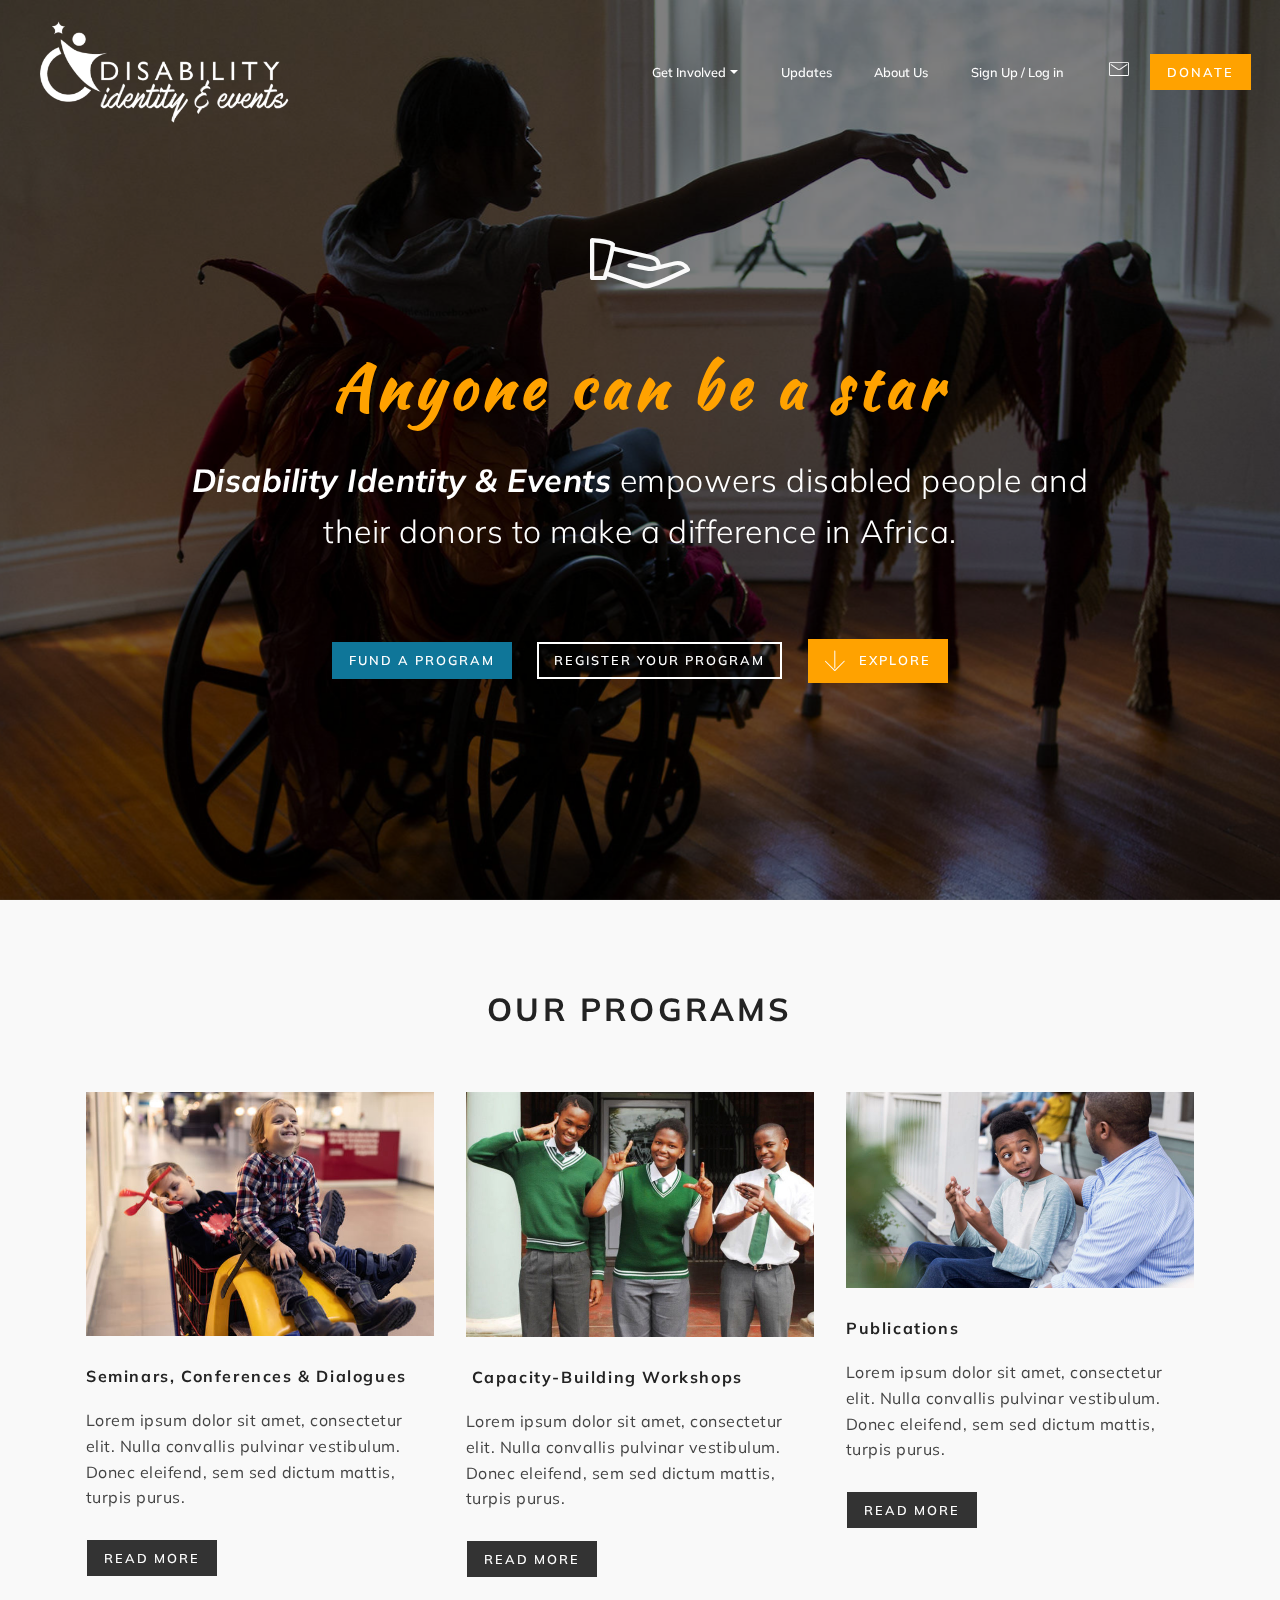
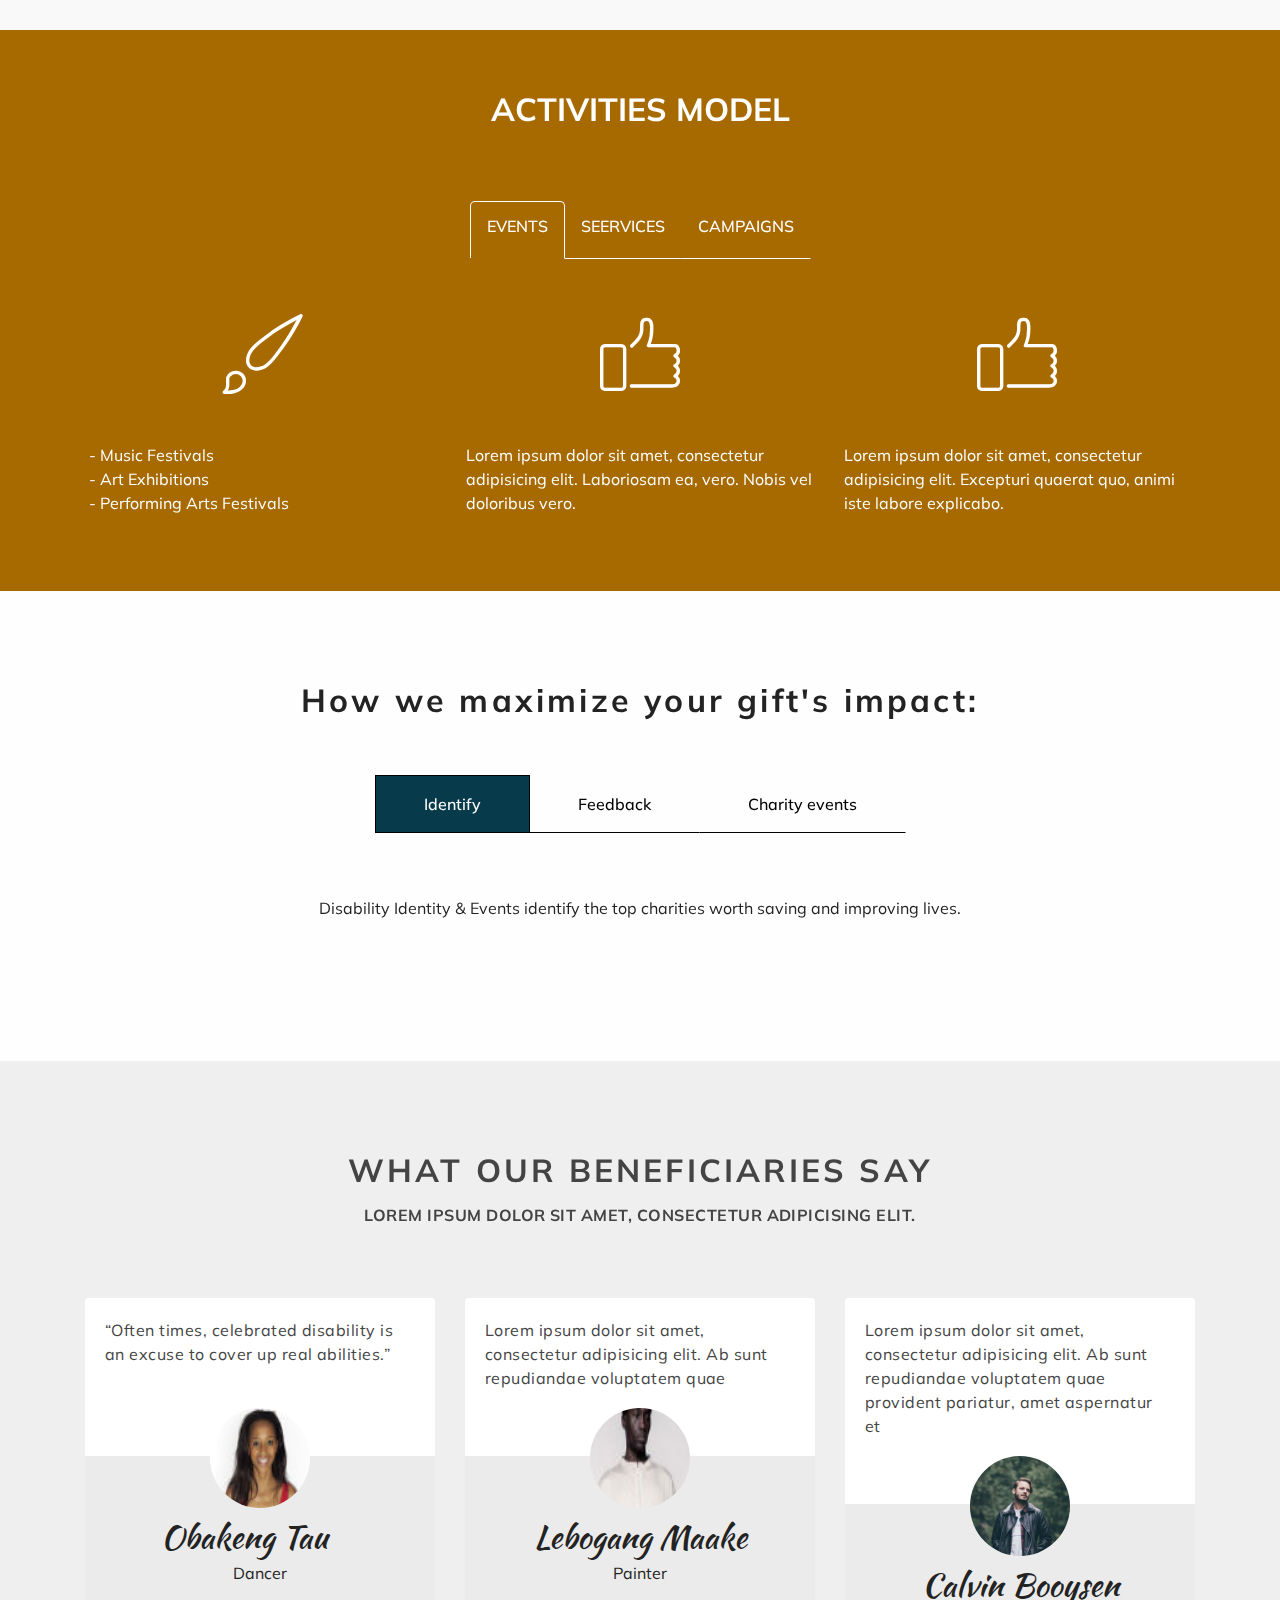
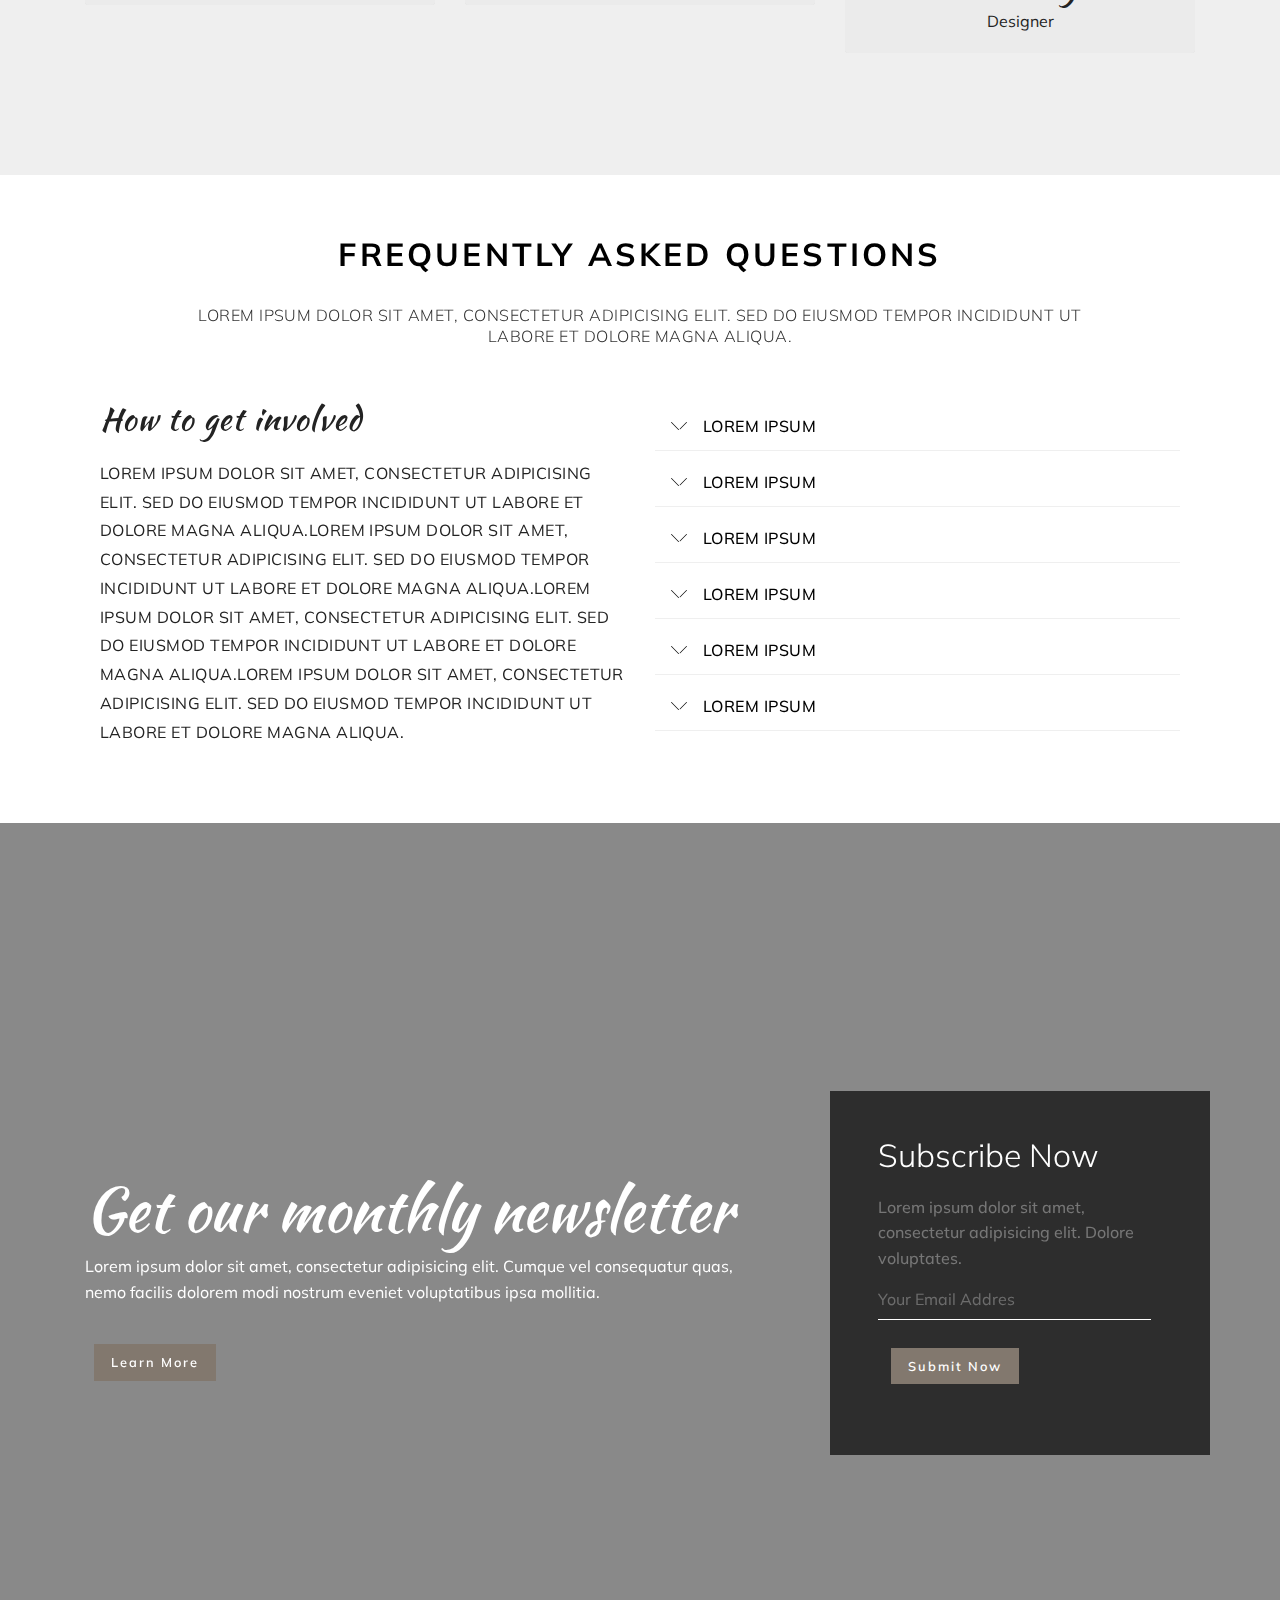
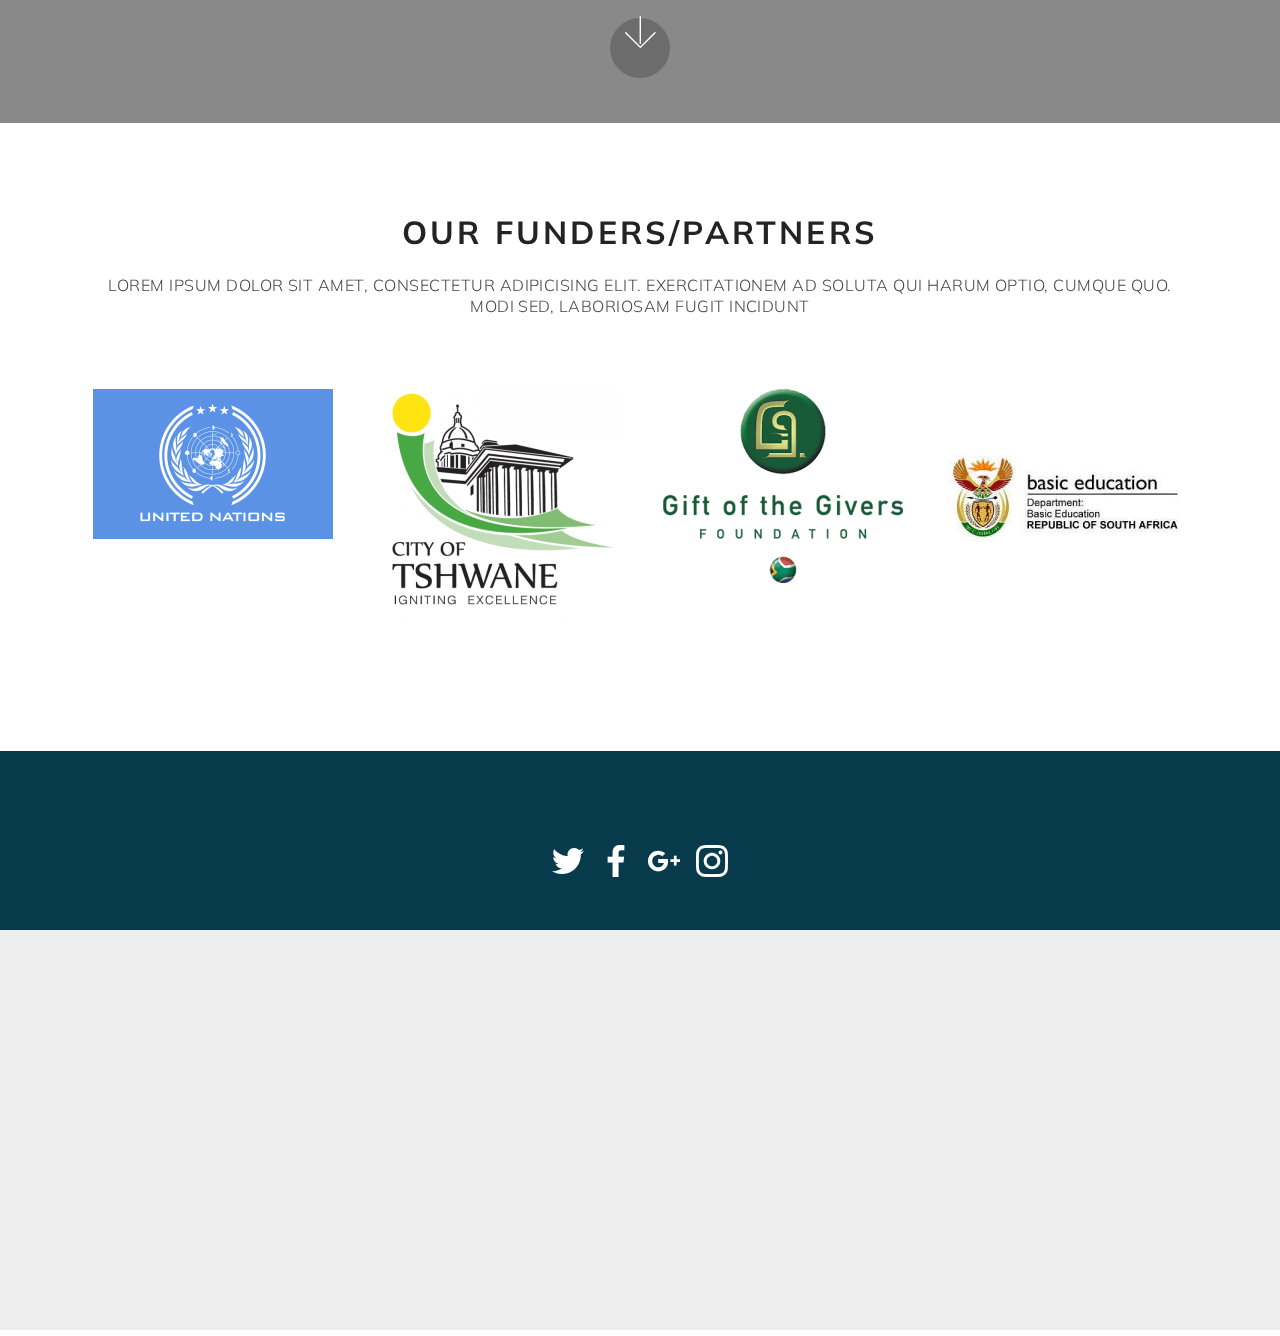
==== index.html @ 84f4222c "Add files via upload" ====
<!DOCTYPE html>
<html >
<head>
  <!-- Site made with Mobirise Website Builder v4.8.1, https://mobirise.com -->
  <meta charset="UTF-8">
  <meta http-equiv="X-UA-Compatible" content="IE=edge">
  <meta name="generator" content="Mobirise v4.8.1, mobirise.com">
  <meta name="viewport" content="width=device-width, initial-scale=1, minimum-scale=1">
  <link rel="shortcut icon" href="assets/images/logo-504x218.png" type="image/x-icon">
  <meta name="description" content="">
  <title>Home</title>
  <link rel="stylesheet" href="assets/web/assets/mobirise-icons/mobirise-icons.css">
  <link rel="stylesheet" href="assets/icon54-v4/style.css">
  <link rel="stylesheet" href="assets/tether/tether.min.css">
  <link rel="stylesheet" href="assets/bootstrap/css/bootstrap.min.css">
  <link rel="stylesheet" href="assets/bootstrap/css/bootstrap-grid.min.css">
  <link rel="stylesheet" href="assets/bootstrap/css/bootstrap-reboot.min.css">
  <link rel="stylesheet" href="assets/dropdown/css/style.css">
  <link rel="stylesheet" href="assets/socicon/css/styles.css">
  <link rel="stylesheet" href="assets/theme/css/style.css">
  <link rel="stylesheet" href="assets/mobirise/css/mbr-additional.css" type="text/css">
  
  
  
</head>
<body>
  <section class="menu cid-soHa7Ltr4c" once="menu" id="menu1-1">

    
    

    <nav class="navbar navbar-dropdown navbar-fixed-top navbar-expand-lg">
        <div class="navbar-brand">
            <span class="navbar-logo">
                <a href="index.html">
                    <img src="assets/images/logo-504x218.png" alt="Mobirise" title="" style="height: 8rem;">
                </a>
            </span>
            
        </div>
        <button class="navbar-toggler" type="button" data-toggle="collapse" data-target="#navbarSupportedContent" aria-controls="navbarNavAltMarkup" aria-expanded="false" aria-label="Toggle navigation">
            <div class="hamburger">
                <span></span>
                <span></span>
                <span></span>
                <span></span>
            </div>
        </button>
      <div class="collapse navbar-collapse" id="navbarSupportedContent">
            <ul class="navbar-nav nav-dropdown" data-app-modern-menu="true"><li class="nav-item dropdown"><a class="nav-link link text-white dropdown-toggle display-4" href="#top" data-toggle="dropdown-submenu" aria-expanded="false">
                        Get Involved</a><div class="dropdown-menu"><a class="text-white dropdown-item display-4" href="#top">Donors<br></a><a class="text-white dropdown-item display-4" href="#top">Programs<br></a><a class="text-white dropdown-item display-4" href="#top" aria-expanded="false">Previous Events<br><br></a></div></li>
                
                <li class="nav-item">
                    <a class="nav-link link text-white display-4" href="page1.html" aria-expanded="false">
                        Updates</a>
                </li><li class="nav-item"><a class="nav-link link text-white display-4" href="#top">
                        About Us</a></li><li class="nav-item"><a class="nav-link link text-white display-4" href="#top">Sign Up / Log in</a></li></ul>
            <div class="icons-menu">
              <a href="#top" target="_blank">
                <span class="p-2 mbr-iconfont mbri-letter"></span>
              </a>
              
              
              
              
              
            </div>
            <div class="navbar-buttons mbr-section-btn"><a class="btn btn-md btn-secondary display-4" href="index.html">
                    DONATE</a></div>
      </div>
    </nav>
</section>

<section class="header4 cid-soHa5tHa4p mbr-fullscreen mbr-parallax-background" id="header4-0">

    

    <div class="mbr-overlay" style="opacity: 0.5; background-color: rgb(0, 0, 0);">
    </div>

    <div class="container align-center">
        <div class="row justify-content-md-center">
            <div class="mbr-white col-md-10">
                <div class="card-img pb-3">
                    <span class="mbr-iconfont icon54-v4-hand" style="color: rgb(250, 250, 250);"></span>
                </div>
                
                <h1 class="mbr-section-title align-center mbr-white my-4 mbr-bold mbr-fonts-style display-1">Anyone can be a star</h1>
                <p class="mbr-text align-center py-2 mbr-fonts-style display-2"><em><strong>Disability Identity &amp; Events</strong></em> empowers disabled people and their donors to make a difference in Africa.<br><br></p>
                <div class="mbr-section-btn"><a class="btn btn-md btn-success display-4" href="#top">FUND A PROGRAM</a> <a class="btn btn-md btn-white-outline display-4" href="#top">REGISTER YOUR PROGRAM</a>  
                     <a class="btn btn-md btn-secondary display-4" href="index.html#features3-2"><span class="mbri-down mbr-iconfont mbr-iconfont-btn"></span>EXPLORE</a></div>
        </div>
    </div>
    
</div></section>

<section class="features3 cid-soHEE43hNc" id="features3-2">

    

    
    <div class="container">
        <h2 class="mbr-section-title pb-3 mbr-bold mbr-fonts-style align-center display-2">
            OUR PROGRAMS</h2>
        <div class="row row-content justify-content-center">
            <div class="card p-3 col-12 col-md-6 col-lg-4">
                <div class="card-wrapper">
                    <div class="card-img">
                        <img src="assets/images/33374-hd-562x394.jpg" title="" alt="">
                    </div>
                    <div class="card-box">
                        <h4 class="card-title mbr-fonts-style mbr-bold display-7">Seminars, Conferences &amp; Dialogues</h4>
                        <p class="mbr-text mbr-fonts-style display-7">
                            Lorem ipsum dolor sit amet, consectetur elit. Nulla convallis pulvinar vestibulum. Donec eleifend, sem sed dictum mattis, turpis purus. 
                        </p>
                          
                    </div>
                    <div class="mbr-section-btn"><a href="index.html#features3-2" class="btn btn-black display-4">READ MORE</a></div>  
                </div>
            </div>
        
            <div class="card p-3 col-12 col-md-6 col-lg-4">
                <div class="card-wrapper">
                    <div class="card-img">
                        <img src="assets/images/063345c6aeca4ae588245c151fc53081-696x490.jpg" title="" alt="">
                    </div>
                    <div class="card-box">
                        <h4 class="card-title mbr-fonts-style mbr-bold display-7">&nbsp;Capacity-Building Workshops</h4>
                        <p class="mbr-text mbr-fonts-style display-7">
                            Lorem ipsum dolor sit amet, consectetur elit. Nulla convallis pulvinar vestibulum. Donec eleifend, sem sed dictum mattis, turpis purus.
                        </p>
                    </div>
                    <div class="mbr-section-btn"><a href="index.html#features3-2" class="btn btn-black display-4">READ MORE</a></div>  
                </div>
            </div>
        
            <div class="card p-3 col-12 col-md-6 col-lg-4">
                <div class="card-wrapper">
                    <div class="card-img">
                        <img src="assets/images/g944351482-696x392.jpg" title="" alt="">
                    </div>
                    <div class="card-box">
                        <h4 class="card-title mbr-fonts-style mbr-bold display-7">
                           Publications
                        </h4>
                        <p class="mbr-text mbr-fonts-style display-7">
                            Lorem ipsum dolor sit amet, consectetur elit. Nulla convallis pulvinar vestibulum. Donec eleifend, sem sed dictum mattis, turpis purus.
                        </p>
                          
                    </div>
                    <div class="mbr-section-btn"><a href="index.html#features3-2" class="btn btn-black display-4">READ MORE</a></div>  
                </div>
            </div>
        
            
            
        
            
        </div>
    </div>
</section>

<section class="tabs2 cid-soYLKJFjje" id="tabs2-9">

    

    

    <div class="container">
        <h2 class="mbr-section-title align-center mbr-fonts-style display-2">ACTIVITIES MODEL</h2>
        <h3 class="mbr-section-subtitle  display-5 align-center mbr-light mbr-fonts-style display-7"></h3>
    </div>
    <div class="media-container-row">    
        <div class="row tabcont">
                <ul class="nav nav-tabs" role="tablist">
                    <li class="nav-item">
                        <a class="nav-link mbr-fonts-style active" role="tab" data-toggle="tab" href="#tab1" aria-expanded="true">
                            <h4 class="mbr-fonts-style tab-header display-7">EVENTS</h4>
                        </a>
                    </li>
                    <li class="nav-item">
                        <a class="nav-link mbr-fonts-style active" role="tab" data-toggle="tab" href="#tab2" aria-expanded="false">
                            <h4 class="mbr-fonts-style tab-header display-7">SEERVICES</h4>
                        </a>
                    </li>
                    <li class="nav-item">
                        <a class="nav-link mbr-fonts-style active" role="tab" data-toggle="tab" href="#tab3" aria-expanded="false">
                            <h4 class="mbr-fonts-style tab-header display-7">CAMPAIGNS</h4>
                        </a>
                    </li>
                    
                    
                    
                </ul>
        </div>
    </div>

    <div class="container">
        <div class="row px-1 justify-content-center">
            <div class="tab-content">
                <div id="tab1" class="tab-pane in active mbr-table" role="tabpanel">
                    <div class="row tab-content-row">
                        <div class="col-xs-12 col-md-6 tab-elem col-lg-4">
                            <div class="card-img ">
                                <span class="mbr-iconfont mbri-change-style"></span>
                            </div>
                            <h4 class="mbr-element-title  align-center mbr-fonts-style pb-2 display-7"></h4>
                            <p class="mbr-section-text  align-center mbr-fonts-style display-7">- Music Festivals<br>- Art Exhibitions<br>- Performing Arts Festivals
                            </p>
                        </div>

                        <div class="col-xs-12 col-md-6 tab-elem col-lg-4">
                            <div class="card-img ">
                                <span class="mbri-like mbr-iconfont"></span>
                            </div>
                            <h4 class="mbr-element-title  align-center mbr-fonts-style pb-2 display-7"></h4>
                            <p class="mbr-section-text  align-center mbr-fonts-style display-7">
                                Lorem ipsum dolor sit amet, consectetur adipisicing elit. Laboriosam ea, vero. Nobis vel doloribus vero.
                            </p>
                        </div>

                        <div class="col-xs-12 col-md-6 tab-elem col-lg-4">
                            <div class="card-img ">
                                <span class="mbri-like mbr-iconfont"></span>
                            </div>
                            <h4 class="mbr-element-title  align-center mbr-fonts-style pb-2 display-7"></h4>
                            <p class="mbr-section-text  align-center mbr-fonts-style display-7">
                                Lorem ipsum dolor sit amet, consectetur adipisicing elit. Excepturi quaerat quo, animi iste labore explicabo.
                            </p>
                        </div>

                        
                    </div>
                </div>

                <div id="tab2" class="tab-pane  mbr-table" role="tabpanel">
                    <div class="row tab-content-row">
                        <div class="col-xs-12 col-md-6 tab-elem col-lg-4">
                            <div class="card-img ">
                                <span class="mbri-change-style mbr-iconfont"></span>
                            </div>
                            <h4 class="mbr-element-title  align-center mbr-fonts-style pb-2 display-7">
                                LOREM IPSUM
                            </h4>
                            <p class="mbr-section-text  align-center mbr-fonts-style display-7">
                                Lorem ipsum dolor sit amet, consectetur adipisicing elit. Cupiditate ut repellendus eius alias pariatur.
                            </p>
                        </div>

                        <div class="col-xs-12 col-md-6 tab-elem col-lg-4">
                            <div class="card-img ">
                                <span class="mbri-change-style mbr-iconfont"></span>
                            </div>
                            <h4 class="mbr-element-title  align-center mbr-fonts-style pb-2 display-7">
                                LOREM IPSUM
                            </h4>
                            <p class="mbr-section-text  align-center mbr-fonts-style display-7">
                                Lorem ipsum dolor sit amet, consectetur adipisicing elit. Adipisci esse odio quidem, eius omnis vel alias.
                            </p>
                        </div>

                        <div class="col-xs-12 col-md-6 tab-elem col-lg-4">
                            <div class="card-img ">
                                <span class="mbri-change-style mbr-iconfont"></span>
                            </div>
                            <h4 class="mbr-element-title  align-center mbr-fonts-style pb-2 display-7">
                                LOREM IPSUM
                            </h4>
                            <p class="mbr-section-text  align-center mbr-fonts-style display-7">
                                Lorem ipsum dolor sit amet, consectetur adipisicing elit. Quam eius perferendis est similique. Sit sapiente.
                            </p>
                        </div>

                        
                    </div>
                </div>

                <div id="tab3" class="tab-pane  mbr-table" role="tabpanel">
                    <div class="row tab-content-row">
                        <div class="col-xs-12 col-md-6 tab-elem col-lg-4">
                            <div class="card-img ">
                                <span class="mbr-iconfont mbri-clock" style="color: rgb(255, 255, 255); fill: rgb(255, 255, 255);"></span>
                            </div>
                            <h4 class="mbr-element-title  align-center mbr-fonts-style pb-2 display-7">
                                LOREM IPSUM
                            </h4>
                            <p class="mbr-section-text  align-center mbr-fonts-style display-7">
                                Lorem ipsum dolor sit amet, consectetur adipisicing elit. Nesciunt ad adipisci amet nam delectus, eveniet nemo.
                            </p>
                        </div>

                        <div class="col-xs-12 col-md-6 tab-elem col-lg-4">
                            <div class="card-img ">
                                <span class="mbr-iconfont mbri-mobile" style="color: rgb(255, 255, 255); fill: rgb(255, 255, 255);"></span>
                            </div>
                            <h4 class="mbr-element-title  align-center mbr-fonts-style pb-2 display-7">
                                LOREM IPSUM
                            </h4>
                            <p class="mbr-section-text  align-center mbr-fonts-style display-7">
                                Lorem ipsum dolor sit amet, consectetur adipisicing elit. Magnam expedita fugiat numquam placeat sint doloribus.
                            </p>
                        </div>

                        <div class="col-xs-12 col-md-6 tab-elem col-lg-4">
                            <div class="card-img ">
                                <span class="mbr-iconfont mbri-home" style="color: rgb(255, 255, 255); fill: rgb(255, 255, 255);"></span>
                            </div>
                            <h4 class="mbr-element-title  align-center mbr-fonts-style pb-2 display-7">
                                LOREM IPSUM
                            </h4>
                            <p class="mbr-section-text  align-center mbr-fonts-style display-7">
                                Lorem ipsum dolor sit amet, consectetur adipisicing elit. Quo mollitia consectetur quae natus cum, earum eligendi.
                            </p>
                        </div>

                        
                    </div>
                </div>

                <div id="tab4" class="tab-pane  mbr-table" role="tabpanel">
                    <div class="row tab-content-row">
                        <div class="col-xs-12 col-md-6 tab-elem col-lg-4">
                            <div class="card-img ">
                                <span class="mbri-file mbr-iconfont"></span>
                            </div>
                            <h4 class="mbr-element-title  align-center mbr-fonts-style pb-2 display-7">
                                LOREM IPSUM
                            </h4>
                            <p class="mbr-section-text  align-center mbr-fonts-style display-7">
                                Lorem ipsum dolor sit amet, consectetur adipisicing elit. Mollitia nesciunt deserunt earum quidem omnis.
                            </p>
                        </div>

                        <div class="col-xs-12 col-md-6 tab-elem col-lg-4">
                            <div class="card-img ">
                                <span class="mbri-file mbr-iconfont"></span>
                            </div>
                            <h4 class="mbr-element-title  align-center mbr-fonts-style pb-2 display-7">
                                LOREM IPSUM
                            </h4>
                            <p class="mbr-section-text  align-center mbr-fonts-style display-7">
                                Lorem ipsum dolor sit amet, consectetur adipisicing elit. Officia commodi architecto alias perferendis porro.
                            </p>
                        </div>

                        <div class="col-xs-12 col-md-6 tab-elem col-lg-4">
                            <div class="card-img ">
                                <span class="mbri-file mbr-iconfont"></span>
                            </div>
                            <h4 class="mbr-element-title  align-center mbr-fonts-style pb-2 display-7">
                                LOREM IPSUM
                            </h4>
                            <p class="mbr-section-text  align-center mbr-fonts-style display-7">
                                Lorem ipsum dolor sit amet, consectetur adipisicing elit. Reprehenderit tempora a, possimus magnam, numquam.
                            </p>
                        </div>

                        
                    </div>
                </div>

                <div id="tab5" class="tab-pane  mbr-table" role="tabpanel">
                    <div class="row tab-content-row">
                        <div class="col-xs-12 col-md-6 tab-elem col-lg-4">
                            <div class="card-img ">
                                <span class="mbri-cash mbr-iconfont"></span>
                            </div>
                            <h4 class="mbr-element-title  align-center mbr-fonts-style pb-2 display-7">
                                LOREM IPSUM
                            </h4>
                            <p class="mbr-section-text  align-center mbr-fonts-style display-7">
                                Lorem ipsum dolor sit amet, consectetur adipisicing elit. Laboriosam earum perferendis quidem asperiores neque.
                            </p>
                        </div>

                        <div class="col-xs-12 col-md-6 tab-elem col-lg-4">
                            <div class="card-img ">
                                <span class="mbri-cash mbr-iconfont"></span>
                            </div>
                            <h4 class="mbr-element-title  align-center mbr-fonts-style pb-2 display-7">
                                LOREM IPSUM
                            </h4>
                            <p class="mbr-section-text  align-center mbr-fonts-style display-7">
                                Lorem ipsum dolor sit amet, consectetur adipisicing elit. Laborum, cum. Quo culpa reprehenderit distinctio, ipsum.
                            </p>
                        </div>

                        <div class="col-xs-12 col-md-6 tab-elem col-lg-4">
                            <div class="card-img ">
                                <span class="mbri-cash mbr-iconfont"></span>
                            </div>
                            <h4 class="mbr-element-title  align-center mbr-fonts-style pb-2 display-7">
                                LOREM IPSUM
                            </h4>
                            <p class="mbr-section-text  align-center mbr-fonts-style display-7">
                                Lorem ipsum dolor sit amet, consectetur adipisicing elit. Sunt quam vero eligendi, vitae, blanditiis, aliquam.
                            </p>
                        </div>

                        
                    </div>
                </div>

                <div id="tab6" class="tab-pane  mbr-table" role="tabpanel">
                    <div class="row tab-content-row">
                        <div class="col-xs-12 col-md-6 tab-elem col-lg-4">
                            <div class="card-img ">
                                <span class="mbri-lock mbr-iconfont"></span>
                            </div>
                            <h4 class="mbr-element-title  align-center mbr-fonts-style pb-2 display-7">
                                LOREM IPSUM
                            </h4>
                            <p class="mbr-section-text  align-center mbr-fonts-style display-7">
                                Lorem ipsum dolor sit amet, consectetur adipisicing elit. Dolore ea, eos, atque labore odit reiciendis sunt.
                            </p>
                        </div>

                        <div class="col-xs-12 col-md-6 tab-elem col-lg-4">
                            <div class="card-img ">
                                <span class="mbri-lock mbr-iconfont"></span>
                            </div>
                            <h4 class="mbr-element-title  align-center mbr-fonts-style pb-2 display-7">
                                LOREM IPSUM
                            </h4>
                            <p class="mbr-section-text  align-center mbr-fonts-style display-7">
                                Lorem ipsum dolor sit amet, consectetur adipisicing elit. Voluptatem nobis sequi ratione quibusdam, laudantium.
                            </p>
                        </div>

                        <div class="col-xs-12 col-md-6 tab-elem col-lg-4">
                            <div class="card-img ">
                                <span class="mbri-lock mbr-iconfont"></span>
                            </div>
                            <h4 class="mbr-element-title  align-center mbr-fonts-style pb-2 display-7">
                                LOREM IPSUM
                            </h4>
                            <p class="mbr-section-text  align-center mbr-fonts-style display-7">
                                Lorem ipsum dolor sit amet, consectetur adipisicing elit. Harum eaque non, illo quas natus mollitia. Sint sunt.
                            </p>
                        </div>

                        
                    </div>
                </div>
            </div>
        </div>
    </div>
</section>

<section class="tabs2 cid-soYMk3vPFJ mbr-parallax-background" id="tabs1-a">

    

    <div class="mbr-overlay" style="opacity: 0.9; background-color: rgb(255, 255, 255);">
    </div>
    <div class="container">
        <h2 class="mbr-section-title align-center pb-5 mbr-fonts-style display-2">How we maximize your gift's impact:</h2>
        <div class="media-container-row">
            <div class="col-12 col-md-10">
                <ul class="nav nav-tabs" role="tablist">
                    <li class="nav-item"><a class="nav-link mbr-fonts-style show active display-7" role="tab" data-toggle="tab" href="#tabs1-a_tab0" aria-selected="true">
                            Identify</a></li>
                    <li class="nav-item"><a class="nav-link mbr-fonts-style show active display-7" role="tab" data-toggle="tab" href="#tabs1-a_tab1" aria-selected="true">
                            Feedback</a></li>
                    <li class="nav-item"><a class="nav-link mbr-fonts-style show active display-7" role="tab" data-toggle="tab" href="#tabs1-a_tab2" aria-selected="true">
                            Charity events</a></li>
                    
                    
                    
                </ul>
                <div class="tab-content">
                    <div id="tab1" class="tab-pane in active" role="tabpanel">
                        <div class="row">
                            <div class="col-md-12">
                                <p class="mbr-text py-5 mbr-fonts-style display-7">
                                    Disability Identity &amp; Events identify the top charities worth saving and improving lives.
                                </p>
                            </div>
                        </div>
                    </div>
                    <div id="tab2" class="tab-pane" role="tabpanel">
                        <div class="row">
                            <div class="col-md-12">
                                <p class="mbr-text py-5 mbr-fonts-style display-7">
                                    Lorem ipsum dolor sit amet, consectetur adipisicing elit. Aliquid error distinctio maiores aliquam nesciunt quae libero porro sequi fugit a, veritatis, illo ut. Vel harum, praesentium consequuntur eum voluptatem ullam.
                                </p>
                            </div>
                        </div>
                    </div>
                    <div id="tab3" class="tab-pane" role="tabpanel">
                        <div class="row">
                            <div class="col-md-12">
                                <p class="mbr-text py-5 mbr-fonts-style display-7">
                                    Lorem ipsum dolor sit amet, consectetur adipisicing elit. Soluta consequatur animi fugit iste distinctio eaque officia ducimus sit accusantium aliquid itaque delectus, numquam dolorum corrupti, laborum ratione est, harum repellendus.
                                </p>
                            </div>
                        </div>
                    </div>
                    <div id="tab4" class="tab-pane" role="tabpanel">
                        <div class="row">
                            <div class="col-md-12">
                                <p class="mbr-text py-5 mbr-fonts-style display-7">
                                    Lorem ipsum dolor sit amet, consectetur adipisicing elit. Non atque temporibus accusantium tempora quas unde, voluptates adipisci provident? Accusantium eligendi similique distinctio est vel magnam tempora, maiores ipsum odio ducimus.
                                </p>
                            </div>
                        </div>
                    </div>
                    <div id="tab5" class="tab-pane" role="tabpanel">
                        <div class="row">
                            <div class="col-md-12">
                                <p class="mbr-text py-5 mbr-fonts-style display-7">
                                    Lorem ipsum dolor sit amet, consectetur adipisicing elit. Cum, id qui excepturi quidem cumque ipsum mollitia. Repellendus ab, aliquid molestias minus dolores reiciendis porro voluptatibus dolore, qui quod repellat ea?
                                </p>
                            </div>
                        </div>
                    </div>
                    <div id="tab6" class="tab-pane" role="tabpanel">
                        <div class="row">
                            <div class="col-md-12">
                                <p class="mbr-text py-5 mbr-fonts-style display-7">
                                    Lorem ipsum dolor sit amet, consectetur adipisicing elit. Earum id provident ea quae explicabo aperiam praesentium distinctio veritatis natus maiores dicta numquam error nemo, corrupti dolore molestias quia esse adipisci!
                                </p>
                            </div>
                        </div>
                    </div>
                </div>
            </div>
        </div>
    </div>
</section>

<section class="testimonials2 cid-soYIsjoUWD mbr-parallax-background" id="testimonials2-6">

    

    <div class="mbr-overlay" style="opacity: 0.8; background-color: rgb(239, 239, 239);">
    </div>
    
    <div class="container justify-content-center">
        <div class="row justify-content-center">
            <div class="col-sm-10  align-center">
                <h3 class="mbr-section-title mbr-fonts-style mb-3 align-center mbr-bold display-2">WHAT OUR BENEFICIARIES SAY</h3>
                <h4 class="mbr-section-subtitle mbr-fonts-style mb-4 align-center mbr-bold display-7">LOREM IPSUM DOLOR SIT AMET, CONSECTETUR ADIPICISING ELIT.</h4>
            </div>
        </div>
        <div class="row justify-content-center pt-5">
             <div class="col-xs-12 col-lg-4">
                <div class="mbr-testimonial card mbr-testimonial-lg">
                     <div class="card-block mbr-fonts-style display-7"><p>“Often times, celebrated disability is an excuse to cover up real abilities.”<br><br> </p>
                         <div class="space"> </div>
                    </div>
                    <div class="mbr-author card-footer">
                        <div class="mbr-author-img">
                            <img src="assets/images/img-7896-200x300.jpg" alt="" title="">
                        </div>
                        <div class="space"></div>
                        <div class="mbr-author-name mbr-fonts-style display-5">
                             <p></p><p>Obakeng Tau&nbsp;&nbsp;&nbsp;&nbsp;</p><p></p>
                        </div>
                        <small class="mbr-author-desc mbr-fonts-style display-7">
                               <p>Dancer</p>
                        </small>
                    </div>
                </div>
            </div>

            <div class="col-xs-12 col-lg-4">
                <div class="mbr-testimonial card mbr-testimonial-lg">
                     <div class="card-block mbr-fonts-style display-7"><p>Lorem ipsum dolor sit amet, consectetur adipisicing elit. Ab sunt repudiandae voluptatem quae</p>
                         <div class="space"> </div>
                    </div>
                    <div class="mbr-author card-footer">
                        <div class="mbr-author-img">
                            <img src="assets/images/download-20180502-125208-200x280.jpg" alt="" title="">
                        </div>
                        <div class="space"></div>
                        <div class="mbr-author-name mbr-fonts-style display-5">
                             <p>Lebogang Maake</p>
                        </div>
                        <small class="mbr-author-desc mbr-fonts-style display-7">
                               <p>Painter</p>
                        </small>
                    </div>
                </div>
            </div>

            <div class="col-xs-12 col-lg-4">
                <div class="mbr-testimonial card mbr-testimonial-lg">
                     <div class="card-block mbr-fonts-style display-7"><p>Lorem ipsum dolor sit amet, consectetur adipisicing elit. Ab sunt repudiandae voluptatem quae provident pariatur, amet aspernatur et&nbsp;</p>
                         <div class="space"> </div>
                    </div>
                    <div class="mbr-author card-footer">
                        <div class="mbr-author-img">
                            <img src="assets/images/face3.jpg">
                        </div>
                        <div class="space"></div>
                        <div class="mbr-author-name mbr-fonts-style display-5">
                             <p>Calvin Booysen</p>
                        </div>
                        <small class="mbr-author-desc mbr-fonts-style display-7">
                               <p>Designer</p>
                        </small>
                    </div>
                </div>
            </div>

            

            

                
        </div>
    </div>
</section>

<section class="accordion2 cid-soYKyRTFtv" id="accordion2-8">

    


    
    <div class="container">
        <div class="row justify-content-center">
            <div class="col-md-10">
                <h2 class="mbr-section-title align-center pb-3 mbr-fonts-style mbr-bold display-2">
                    FREQUENTLY ASKED QUESTIONS
                </h2>
                <h3 class="mbr-section-subtitle pt-2 align-center mbr-light mbr-fonts-style display-7">
                    LOREM IPSUM DOLOR SIT AMET, CONSECTETUR ADIPICISING ELIT. SED DO EIUSMOD
                    TEMPOR INCIDIDUNT UT LABORE ET DOLORE MAGNA ALIQUA.
                </h3>
            </div>
        </div>
        <div class="media-container-row pt-5">
            <div class="col-md-6 content-block">
            <div class="accordion-content">
                <div id="bootstrap-accordion_14" class="panel-group accordionStyles accordion " role="tablist" aria-multiselectable="true">
                        <div class="card">
                            <div class="card-header" role="tab" id="headingOne">
                                <a role="button" class="collapsed panel-title text-black" data-toggle="collapse" data-core="" href="#collapse1_14" aria-expanded="false" aria-controls="collapse1">
                                    <span class="sign mbr-iconfont mbri-arrow-down inactive"></span>
                                    <h4 class="mbr-fonts-style header-text display-7">
                                        LOREM IPSUM
                                    </h4>
                                </a>
                            </div>
                            <div id="collapse1_14" class="panel-collapse noScroll collapse" role="tabpanel" aria-labelledby="headingOne" data-parent="#bootstrap-accordion_14">
                                <div class="panel-body p-4">
                                    <p class="mbr-fonts-style panel-text display-7">
                                       Lorem ipsum dolor sit amet, consectetur adipisicing elit. Voluptatibus, voluptas explicabo molestiae tempore natus velit sed aliquam ut! Culpa asperiores, error ullam qui! Commodi nobis distinctio aperiam totam perferendis quas.</p>
                                </div>
                            </div>
                        </div>
                
                        <div class="card">
                            <div class="card-header" role="tab" id="headingTwo">
                                <a role="button" class="collapsed panel-title text-black" data-toggle="collapse" data-core="" href="#collapse2_14" aria-expanded="false" aria-controls="collapse2">
                                    <span class="sign mbr-iconfont mbri-arrow-down inactive"></span>
                                    <h4 class="mbr-fonts-style header-text display-7">
                                        LOREM IPSUM
                                    </h4>
                                </a>
                                
                            </div>
                            <div id="collapse2_14" class="panel-collapse noScroll collapse" role="tabpanel" aria-labelledby="headingTwo" data-parent="#bootstrap-accordion_14">
                                <div class="panel-body p-4">
                                    <p class="mbr-fonts-style panel-text display-7">
                                       Lorem ipsum dolor sit amet, consectetur adipisicing elit. Id ullam sint repellat! Aliquid, odio magni ab rem eos odit, deleniti laboriosam voluptas inventore, iste suscipit sed ipsa! Ut aliquam, alias.</p>
                                </div>
                            </div>
                        </div>
                
                        <div class="card">
                            <div class="card-header" role="tab" id="headingThree">
                                <a role="button" class="collapsed panel-title text-black" data-toggle="collapse" data-core="" href="#collapse3_14" aria-expanded="false" aria-controls="collapse3">
                                    <span class="sign mbr-iconfont mbri-arrow-down inactive"></span>
                                    <h4 class="mbr-fonts-style header-text display-7">
                                        LOREM IPSUM
                                    </h4>
                                </a>
                            </div>
                            <div id="collapse3_14" class="panel-collapse noScroll collapse" role="tabpanel" aria-labelledby="headingThree" data-parent="#bootstrap-accordion_14">
                                <div class="panel-body p-4">
                                    <p class="mbr-fonts-style panel-text display-7">
                                       Lorem ipsum dolor sit amet, consectetur adipisicing elit. Illum sed exercitationem reiciendis suscipit sunt enim, tempore ex debitis fuga dolorum aliquid ea libero atque optio. Molestiae ullam at, quasi alias.</p>
                                </div>
                            </div>
                        </div>
                
                        <div class="card">
                            <div class="card-header" role="tab" id="headingFour">
                                <a role="button" class="collapsed panel-title text-black" data-toggle="collapse" data-core="" href="#collapse4_14" aria-expanded="false" aria-controls="collapse4">
                                    <span class="sign mbr-iconfont mbri-arrow-down inactive"></span>
                                    <h4 class="mbr-fonts-style header-text display-7">
                                        LOREM IPSUM
                                    </h4>
                                </a>
                            </div>
                            <div id="collapse4_14" class="panel-collapse noScroll collapse" role="tabpanel" aria-labelledby="headingFour" data-parent="#bootstrap-accordion_14">
                                <div class="panel-body p-4">
                                    <p class="mbr-fonts-style panel-text display-7">
                                       Lorem ipsum dolor sit amet, consectetur adipisicing elit. Voluptate veniam accusamus eaque recusandae modi velit a praesentium ipsa animi facilis repellendus magnam aliquam, numquam debitis fuga laboriosam, quos aut adipisci.</p>
                                </div>
                            </div>
                        </div>
                
                        <div class="card">
                            <div class="card-header" role="tab" id="headingFive">
                                <a role="button" class="collapsed panel-title text-black" data-toggle="collapse" data-core="" href="#collapse5_14" aria-expanded="false" aria-controls="collapse5">
                                    <span class="sign mbr-iconfont mbri-arrow-down inactive"></span>
                                    <h4 class="mbr-fonts-style header-text display-7">
                                        LOREM IPSUM
                                    </h4>
                                </a>
                            </div>
                            <div id="collapse5_14" class="panel-collapse noScroll collapse" role="tabpanel" aria-labelledby="headingFive" data-parent="#bootstrap-accordion_14">
                                <div class="panel-body p-4">
                                    <p class="mbr-fonts-style panel-text display-7">
                                       Lorem ipsum dolor sit amet, consectetur adipisicing elit. Cupiditate, dolorem, non. Sunt aliquam a odio, sapiente corporis necessitatibus quia assumenda expedita tempora error non deserunt beatae ex, eaque voluptatem quas.</p>
                                </div>
                            </div>
                        </div>
                
                        <div class="card">
                            <div class="card-header" role="tab" id="headingSix">
                                <a role="button" class="collapsed panel-title text-black" data-toggle="collapse" data-core="" href="#collapse6_14" aria-expanded="false" aria-controls="collapse6">
                                    <span class="sign mbr-iconfont mbri-arrow-down inactive"></span>
                                    <h4 class="mbr-fonts-style header-text display-7">
                                        LOREM IPSUM
                                    </h4>
                                </a>
                            </div>
                            <div id="collapse6_14" class="panel-collapse noScroll collapse" role="tabpanel" aria-labelledby="headingSix" data-parent="#bootstrap-accordion_14">
                                <div class="panel-body p-4">
                                    <p class="mbr-fonts-style panel-text display-7">
                                       Lorem ipsum dolor sit amet, consectetur adipisicing elit. Iusto voluptates dolorem, odit enim! Aspernatur quos ipsa, sit! Repudiandae, laboriosam enim aliquam, similique suscipit quas dicta voluptate repellendus distinctio laborum at!</p>
                                </div>
                            </div>
                        </div>
                </div>
            </div>
            </div>
            <div class="col-md-6 content-block">
                <h5 class="text-section-title pb-3 align-left mbr-fonts-style display-5">
                    How to get involved</h5>
                <p class="text-section-text align-left mbr-fonts-style display-7">
                    LOREM IPSUM DOLOR SIT AMET, CONSECTETUR ADIPICISING ELIT. SED DO EIUSMOD TEMPOR INCIDIDUNT UT LABORE ET DOLORE MAGNA ALIQUA.LOREM IPSUM DOLOR SIT AMET, CONSECTETUR ADIPICISING ELIT. SED DO EIUSMOD TEMPOR INCIDIDUNT UT LABORE ET DOLORE MAGNA ALIQUA.LOREM IPSUM DOLOR SIT AMET, CONSECTETUR ADIPICISING ELIT. SED DO EIUSMOD TEMPOR INCIDIDUNT UT LABORE ET DOLORE MAGNA ALIQUA.LOREM IPSUM DOLOR SIT AMET, CONSECTETUR ADIPICISING ELIT. SED DO EIUSMOD TEMPOR INCIDIDUNT UT LABORE ET DOLORE MAGNA ALIQUA.
                </p>
        </div>
    </div>
    </div>         
</section>

<section class="cid-soYFCkbRN2 mbr-fullscreen mbr-parallax-background" id="header2-3">

    

    <div class="mbr-overlay" style="opacity: 0.5; background-color: rgb(35, 35, 35);">
    </div>
    <div class="container">
        <div class="row justify-content-center">
            <div class="col-md-12 col-lg-8 text-element">
                <h3 class="mbr-section-subtitle mbr-fonts-style align-left pb-2 display-5"></h3>
                <h1 class="mbr-section-title mbr-white mbr-fonts-style align-left display-1">Get our monthly newsletter</h1>
                <p class="mbr-text pb-3 mbr-fonts-style mbr-white align-left display-7">
                    Lorem ipsum dolor sit amet, consectetur adipisicing elit. Cumque vel consequatur quas,<br>nemo facilis dolorem modi nostrum eveniet voluptatibus ipsa mollitia.
                </p>
                <div class="mbr-section-btn align-left"><a class="btn-info btn btn-lg display-4" href="index.html#header2-3">Learn More</a></div>
            </div>
            <div class="form-1 col-md-12 col-lg-4" data-form-type="formoid">
                <div class="mbr-overlay" style="opacity: 0.9; background-color: rgb(35, 35, 35);">
                </div>
                <h2 class="form-title pb-3 mbr-fonts-style mbr-white display-2">
                    Subscribe Now
                </h2>
                <h4 class="mbr-fonts-style form-subtitle align-left display-7">Lorem ipsum dolor sit amet, consectetur adipisicing elit. Dolore voluptates.</h4>
                <div data-form-alert="" hidden="">Thanks for filling out the form!
                </div>
                <form class="mbr-form" action="https://mobirise.com/" method="post" data-form-title="My Mobirise Form"><input type="hidden" name="email" data-form-email="true" value="O+GYuzrJvjJyl4BMNsUBc/gLdIkKXh2v5LMJzK3GQdxIHTsGxxdP7JVQkDtbBWZvk/T3mREHGJSP4FwVMdwPHGLC1Ap6W35T7j3wAt5xkpJf/H+tIPZMkQ+hDtSC+sUx" data-form-field="E-mail">
                    
                    <div class="input-wrap" data-for="email">
                        <input type="text" class="field display-7" name="email" data-form-field="E-mail" required="" placeholder="Your Email Addres" id="email-header2-3">
                    </div>
                    
                    <div class="btn-row">
                        <span class="input-group-btn"><button href="https://mobirise.com/" type="submit" class="btn btn-md btn-form btn-info display-4">Submit Now</button></span>
                    </div>
                </form>
                <h5 class="pt-3 mbr-fonts-style form-text align-left display-4"></h5>
            </div>
        </div>
    </div>
    <div class="mbr-arrow hidden-sm-down" aria-hidden="true">
        <a href="#next">
            <i class="mbri-down mbr-iconfont"></i>
        </a>
    </div>          
</section>

<section class="clients2 cid-soYHQxdSZE" id="clients2-5">

     

    
    <div class="container mb-5">
        <div class="media-container-row">
            <div class="col-12 align-center">
                <h2 class="mbr-section-title pb-3 mbr-fonts-style mbr-bold display-2">
                    OUR FUNDERS/PARTNERS</h2>
                <h3 class="mbr-section-subtitle mbr-light mbr-fonts-style display-7">
                    LOREM IPSUM DOLOR SIT AMET, CONSECTETUR ADIPICISING ELIT. EXERCITATIONEM AD SOLUTA QUI HARUM OPTIO, CUMQUE QUO. MODI SED, LABORIOSAM FUGIT INCIDUNT
                </h3>
            </div>
        </div>
    </div>
    <div class="container">
        <div class="row align-center justify-content-center">
            <div class="p-3 col-12 col-md-6 col-lg-3">
                <div class="client-wrapper">
                    <div class="wrap-img">
                        <img src="assets/images/un-logo-240x150.png" class="img-responsive clients-img" alt="" title="">
                    </div>
                    <div class="card-box">
                        
                          
                    </div> 
                </div>
            </div>
            <div class="p-3 col-12 col-md-6 col-lg-3">
                <div class="client-wrapper">
                    <div class="wrap-img">
                        <img src="assets/images/1554316353-76-city-of-tshwane-municipality-240x239.png" class="img-responsive clients-img" alt="" title="">
                    </div>
                    <div class="card-box">
                        
                          
                    </div> 
                </div>
            </div>
            <div class="p-3 col-12 col-md-6 col-lg-3">
                <div class="client-wrapper">
                    <div class="wrap-img">
                        <img src="assets/images/giftofthegivers-logo-240x198.png" class="img-responsive clients-img" alt="" title="">
                    </div>
                    <div class="card-box">
                        
                        
                    </div> 
                </div>
            </div>
            <div class="p-3 col-12 col-md-6 col-lg-3">
                <div class="client-wrapper">
                    <div class="wrap-img">
                        <img src="assets/images/mqonq-yq-400x400-240x240.jpg" class="img-responsive clients-img" alt="" title="">
                    </div>
                    <div class="card-box">
                        
                        
                    </div> 
                </div>
            </div>
            
            

            

            
        </div>
    </div>
</section>

<section class="cid-sp9g7LdUA9" id="footer2-c">

    

    

    <div class="container">
        <div class="row">
            <div class="social-list">
                <div class="soc-item">
                    <a href="https://twitter.com/mobirise" target="_blank">
                        <span class="mbr-iconfont mbr-iconfont-social socicon-twitter socicon" style="color: rgb(255, 255, 255); fill: rgb(255, 255, 255);"></span>
                    </a>
                </div>
                <div class="soc-item">
                    <a href="https://www.facebook.com/pages/Mobirise/1616226671953247" target="_blank">
                        <span class="mbr-iconfont mbr-iconfont-social socicon-facebook socicon" style="color: rgb(255, 255, 255); fill: rgb(255, 255, 255);"></span>
                    </a>
                </div>
                <div class="soc-item">
                    <a href="https://plus.google.com/u/0/+Mobirise" target="_blank">
                        <span class="mbr-iconfont mbr-iconfont-social socicon-googleplus socicon" style="color: rgb(255, 255, 255); fill: rgb(255, 255, 255);"></span>
                    </a>
                </div>
                <div class="soc-item">
                    <a href="https://instagram.com/mobirise" target="_blank">
                        <span class="mbr-iconfont mbr-iconfont-social socicon-instagram socicon" style="color: rgb(255, 255, 255); fill: rgb(255, 255, 255);"></span>
                    </a>
                </div>
               
                
            </div>
        </div>
        
        <div class="row">        
            <div class="col-sm-8">
                
                <p class="mbr-text links mbr-fonts-style display-7"></p>
            </div>
       </div>
    </div>
</section>

<section class="map1 cid-sp9g6d3ILF" id="map1-b">
     
    <div class="google-map"><iframe frameborder="0" style="border:0" src="https://www.google.com/maps/embed/v1/place?key=AIzaSyA0Dx_boXQiwvdz8sJHoYeZNVTdoWONYkU&amp;q=place_id:ChIJwTG1Isd2lR4R9dnhjykp0LE" allowfullscreen=""></iframe></div>
</section>


  <script src="assets/web/assets/jquery/jquery.min.js"></script>
  <script src="assets/popper/popper.min.js"></script>
  <script src="assets/tether/tether.min.js"></script>
  <script src="assets/bootstrap/js/bootstrap.min.js"></script>
  <script src="assets/playervimeo/vimeo_player.js"></script>
  <script src="assets/parallax/jarallax.min.js"></script>
  <script src="assets/dropdown/js/script.min.js"></script>
  <script src="assets/touchswipe/jquery.touch-swipe.min.js"></script>
  <script src="assets/mbr-tabs/mbr-tabs.js"></script>
  <script src="assets/mbr-switch-arrow/mbr-switch-arrow.js"></script>
  <script src="assets/smoothscroll/smooth-scroll.js"></script>
  <script src="assets/theme/js/script.js"></script>
  <script src="assets/formoid/formoid.min.js"></script>
  
  
</body>
</html>
---- assets/web/assets/mobirise-icons/mobirise-icons.css ----
@font-face {
  font-family: 'MobiriseIcons';
  src:  url('mobirise-icons.eot?spat4u');
  src:  url('mobirise-icons.eot?spat4u#iefix') format('embedded-opentype'),
    url('mobirise-icons.ttf?spat4u') format('truetype'),
    url('mobirise-icons.woff?spat4u') format('woff'),
    url('mobirise-icons.svg?spat4u#MobiriseIcons') format('svg');
  font-weight: normal;
  font-style: normal;
}

[class^="mbri-"], [class*=" mbri-"] {
  /* use !important to prevent issues with browser extensions that change fonts */
  font-family: MobiriseIcons !important;
  speak: none;
  font-style: normal;
  font-weight: normal;
  font-variant: normal;
  text-transform: none;
  line-height: 1;

  /* Better Font Rendering =========== */
  -webkit-font-smoothing: antialiased;
  -moz-osx-font-smoothing: grayscale;
}

.mbri-add-submenu:before {
  content: "\e900";
}
.mbri-alert:before {
  content: "\e901";
}
.mbri-align-center:before {
  content: "\e902";
}
.mbri-align-justify:before {
  content: "\e903";
}
.mbri-align-left:before {
  content: "\e904";
}
.mbri-align-right:before {
  content: "\e905";
}
.mbri-android:before {
  content: "\e906";
}
.mbri-apple:before {
  content: "\e907";
}
.mbri-arrow-down:before {
  content: "\e908";
}
.mbri-arrow-next:before {
  content: "\e909";
}
.mbri-arrow-prev:before {
  content: "\e90a";
}
.mbri-arrow-up:before {
  content: "\e90b";
}
.mbri-bold:before {
  content: "\e90c";
}
.mbri-bookmark:before {
  content: "\e90d";
}
.mbri-bootstrap:before {
  content: "\e90e";
}
.mbri-briefcase:before {
  content: "\e90f";
}
.mbri-browse:before {
  content: "\e910";
}
.mbri-bulleted-list:before {
  content: "\e911";
}
.mbri-calendar:before {
  content: "\e912";
}
.mbri-camera:before {
  content: "\e913";
}
.mbri-cart-add:before {
  content: "\e914";
}
.mbri-cart-full:before {
  content: "\e915";
}
.mbri-cash:before {
  content: "\e916";
}
.mbri-change-style:before {
  content: "\e917";
}
.mbri-chat:before {
  content: "\e918";
}
.mbri-clock:before {
  content: "\e919";
}
.mbri-close:before {
  content: "\e91a";
}
.mbri-cloud:before {
  content: "\e91b";
}
.mbri-code:before {
  content: "\e91c";
}
.mbri-contact-form:before {
  content: "\e91d";
}
.mbri-credit-card:before {
  content: "\e91e";
}
.mbri-cursor-click:before {
  content: "\e91f";
}
.mbri-cust-feedback:before {
  content: "\e920";
}
.mbri-database:before {
  content: "\e921";
}
.mbri-delivery:before {
  content: "\e922";
}
.mbri-desktop:before {
  content: "\e923";
}
.mbri-devices:before {
  content: "\e924";
}
.mbri-down:before {
  content: "\e925";
}
.mbri-download:before {
  content: "\e989";
}
.mbri-drag-n-drop:before {
  content: "\e927";
}
.mbri-drag-n-drop2:before {
  content: "\e928";
}
.mbri-edit:before {
  content: "\e929";
}
.mbri-edit2:before {
  content: "\e92a";
}
.mbri-error:before {
  content: "\e92b";
}
.mbri-extension:before {
  content: "\e92c";
}
.mbri-features:before {
  content: "\e92d";
}
.mbri-file:before {
  content: "\e92e";
}
.mbri-flag:before {
  content: "\e92f";
}
.mbri-folder:before {
  content: "\e930";
}
.mbri-gift:before {
  content: "\e931";
}
.mbri-github:before {
  content: "\e932";
}
.mbri-globe:before {
  content: "\e933";
}
.mbri-globe-2:before {
  content: "\e934";
}
.mbri-growing-chart:before {
  content: "\e935";
}
.mbri-hearth:before {
  content: "\e936";
}
.mbri-help:before {
  content: "\e937";
}
.mbri-home:before {
  content: "\e938";
}
.mbri-hot-cup:before {
  content: "\e939";
}
.mbri-idea:before {
  content: "\e93a";
}
.mbri-image-gallery:before {
  content: "\e93b";
}
.mbri-image-slider:before {
  content: "\e93c";
}
.mbri-info:before {
  content: "\e93d";
}
.mbri-italic:before {
  content: "\e93e";
}
.mbri-key:before {
  content: "\e93f";
}
.mbri-laptop:before {
  content: "\e940";
}
.mbri-layers:before {
  content: "\e941";
}
.mbri-left-right:before {
  content: "\e942";
}
.mbri-left:before {
  content: "\e943";
}
.mbri-letter:before {
  content: "\e944";
}
.mbri-like:before {
  content: "\e945";
}
.mbri-link:before {
  content: "\e946";
}
.mbri-lock:before {
  content: "\e947";
}
.mbri-login:before {
  content: "\e948";
}
.mbri-logout:before {
  content: "\e949";
}
.mbri-magic-stick:before {
  content: "\e94a";
}
.mbri-map-pin:before {
  content: "\e94b";
}
.mbri-menu:before {
  content: "\e94c";
}
.mbri-mobile:before {
  content: "\e94d";
}
.mbri-mobile2:before {
  content: "\e94e";
}
.mbri-mobirise:before {
  content: "\e94f";
}
.mbri-more-horizontal:before {
  content: "\e950";
}
.mbri-more-vertical:before {
  content: "\e951";
}
.mbri-music:before {
  content: "\e952";
}
.mbri-new-file:before {
  content: "\e953";
}
.mbri-numbered-list:before {
  content: "\e954";
}
.mbri-opened-folder:before {
  content: "\e955";
}
.mbri-pages:before {
  content: "\e956";
}
.mbri-paper-plane:before {
  content: "\e957";
}
.mbri-paperclip:before {
  content: "\e958";
}
.mbri-photo:before {
  content: "\e959";
}
.mbri-photos:before {
  content: "\e95a";
}
.mbri-pin:before {
  content: "\e95b";
}
.mbri-play:before {
  content: "\e95c";
}
.mbri-plus:before {
  content: "\e95d";
}
.mbri-preview:before {
  content: "\e95e";
}
.mbri-print:before {
  content: "\e95f";
}
.mbri-protect:before {
  content: "\e960";
}
.mbri-question:before {
  content: "\e961";
}
.mbri-quote-left:before {
  content: "\e962";
}
.mbri-quote-right:before {
  content: "\e963";
}
.mbri-refresh:before {
  content: "\e964";
}
.mbri-responsive:before {
  content: "\e965";
}
.mbri-right:before {
  content: "\e966";
}
.mbri-rocket:before {
  content: "\e967";
}
.mbri-sad-face:before {
  content: "\e968";
}
.mbri-sale:before {
  content: "\e969";
}
.mbri-save:before {
  content: "\e96a";
}
.mbri-search:before {
  content: "\e96b";
}
.mbri-setting:before {
  content: "\e96c";
}
.mbri-setting2:before {
  content: "\e96d";
}
.mbri-setting3:before {
  content: "\e96e";
}
.mbri-share:before {
  content: "\e96f";
}
.mbri-shopping-bag:before {
  content: "\e970";
}
.mbri-shopping-basket:before {
  content: "\e971";
}
.mbri-shopping-cart:before {
  content: "\e972";
}
.mbri-sites:before {
  content: "\e973";
}
.mbri-smile-face:before {
  content: "\e974";
}
.mbri-speed:before {
  content: "\e975";
}
.mbri-star:before {
  content: "\e976";
}
.mbri-success:before {
  content: "\e977";
}
.mbri-sun:before {
  content: "\e978";
}
.mbri-sun2:before {
  content: "\e979";
}
.mbri-tablet:before {
  content: "\e97a";
}
.mbri-tablet-vertical:before {
  content: "\e97b";
}
.mbri-target:before {
  content: "\e97c";
}
.mbri-timer:before {
  content: "\e97d";
}
.mbri-to-ftp:before {
  content: "\e97e";
}
.mbri-to-local-drive:before {
  content: "\e97f";
}
.mbri-touch-swipe:before {
  content: "\e980";
}
.mbri-touch:before {
  content: "\e981";
}
.mbri-trash:before {
  content: "\e982";
}
.mbri-underline:before {
  content: "\e983";
}
.mbri-unlink:before {
  content: "\e984";
}
.mbri-unlock:before {
  content: "\e985";
}
.mbri-up-down:before {
  content: "\e986";
}
.mbri-up:before {
  content: "\e987";
}
.mbri-update:before {
  content: "\e988";
}
.mbri-upload:before {
 content: "\e926"; 
}
.mbri-user:before {
  content: "\e98a";
}
.mbri-user2:before {
  content: "\e98b";
}
.mbri-users:before {
  content: "\e98c";
}
.mbri-video:before {
  content: "\e98d";
}
.mbri-video-play:before {
  content: "\e98e";
}
.mbri-watch:before {
  content: "\e98f";
}
.mbri-website-theme:before {
  content: "\e990";
}
.mbri-wifi:before {
  content: "\e991";
}
.mbri-windows:before {
  content: "\e992";
}
.mbri-zoom-out:before {
  content: "\e993";
}
.mbri-redo:before {
  content: "\e994";
}
.mbri-undo:before {
  content: "\e995";
}
---- assets/icon54-v4/style.css ----
@font-face {
    font-family: 'icon54-v4';
    src: url('fonts/icon54-v4.eot?9rlj2v');
    src: url('fonts/icon54-v4.eot?9rlj2v#iefix') format('embedded-opentype'),
        url('fonts/icon54-v4.ttf?9rlj2v') format('truetype'),
        url('fonts/icon54-v4.woff?9rlj2v') format('woff'),
        url('fonts/icon54-v4.svg?9rlj2v#icon54-v4') format('svg');
    font-weight: normal;
    font-style: normal;
}

[class^='icon54-v4-'],
[class*=' icon54-v4-'] {
    /* use !important to prevent issues with browser extensions that change fonts */
    font-family: 'icon54-v4' !important;
    speak: none;
    font-style: normal;
    font-weight: normal;
    font-variant: normal;
    text-transform: none;
    line-height: 1;

    /* Better Font Rendering =========== */
    -webkit-font-smoothing: antialiased;
    -moz-osx-font-smoothing: grayscale;
}

.icon54-v4-d-box::before {
    content: '\e900';
}
.icon54-v4-d-cube::before {
    content: '\e901';
}
.icon54-v4-accessible::before {
    content: '\e902';
}
.icon54-v4-active-protection::before {
    content: '\e903';
}
.icon54-v4-add-event::before {
    content: '\e904';
}
.icon54-v4-add-shopping-cart::before {
    content: '\e905';
}
.icon54-v4-add-user-2::before {
    content: '\e906';
}
.icon54-v4-add-user::before {
    content: '\e907';
}
.icon54-v4-add-users::before {
    content: '\e908';
}
.icon54-v4-add::before {
    content: '\e909';
}
.icon54-v4-adjustments::before {
    content: '\e90a';
}
.icon54-v4-airplane::before {
    content: '\e90b';
}
.icon54-v4-alarm::before {
    content: '\e90c';
}
.icon54-v4-alcohol-drink::before {
    content: '\e90d';
}
.icon54-v4-anchor::before {
    content: '\e90e';
}
.icon54-v4-android::before {
    content: '\e90f';
}
.icon54-v4-announcement::before {
    content: '\e910';
}
.icon54-v4-anonymus-2::before {
    content: '\e911';
}
.icon54-v4-anonymus::before {
    content: '\e912';
}
.icon54-v4-answer-2::before {
    content: '\e913';
}
.icon54-v4-answer-3::before {
    content: '\e914';
}
.icon54-v4-answer::before {
    content: '\e915';
}
.icon54-v4-apron::before {
    content: '\e916';
}
.icon54-v4-archive-file::before {
    content: '\e917';
}
.icon54-v4-archive::before {
    content: '\e918';
}
.icon54-v4-armchair-1::before {
    content: '\e919';
}
.icon54-v4-armchair-2::before {
    content: '\e91a';
}
.icon54-v4-armchair-3::before {
    content: '\e91b';
}
.icon54-v4-armchair-4::before {
    content: '\e91c';
}
.icon54-v4-artifical-intelligence-1::before {
    content: '\e91d';
}
.icon54-v4-artifical-intelligence-2::before {
    content: '\e91e';
}
.icon54-v4-artist::before {
    content: '\e91f';
}
.icon54-v4-assignment::before {
    content: '\e920';
}
.icon54-v4-astronaut::before {
    content: '\e921';
}
.icon54-v4-at-symbol-2::before {
    content: '\e922';
}
.icon54-v4-at-symbol-3::before {
    content: '\e923';
}
.icon54-v4-at-symbol::before {
    content: '\e924';
}
.icon54-v4-at::before {
    content: '\e925';
}
.icon54-v4-atlas::before {
    content: '\e926';
}
.icon54-v4-attach-2::before {
    content: '\e927';
}
.icon54-v4-attach-3::before {
    content: '\e928';
}
.icon54-v4-attach-user::before {
    content: '\e929';
}
.icon54-v4-audio::before {
    content: '\e92a';
}
.icon54-v4-avatar-chef::before {
    content: '\e92b';
}
.icon54-v4-back-arrow::before {
    content: '\e92c';
}
.icon54-v4-badminton::before {
    content: '\e92d';
}
.icon54-v4-baguette::before {
    content: '\e92e';
}
.icon54-v4-bald-man::before {
    content: '\e92f';
}
.icon54-v4-balloons-1::before {
    content: '\e930';
}
.icon54-v4-balloons-2::before {
    content: '\e931';
}
.icon54-v4-baloon::before {
    content: '\e932';
}
.icon54-v4-banknote::before {
    content: '\e933';
}
.icon54-v4-bar-chart-2::before {
    content: '\e934';
}
.icon54-v4-bar-chart::before {
    content: '\e935';
}
.icon54-v4-barbeque::before {
    content: '\e936';
}
.icon54-v4-bat::before {
    content: '\e937';
}
.icon54-v4-batman::before {
    content: '\e938';
}
.icon54-v4-battery-charge::before {
    content: '\e939';
}
.icon54-v4-battery-full::before {
    content: '\e93a';
}
.icon54-v4-battery-half::before {
    content: '\e93b';
}
.icon54-v4-battery-low::before {
    content: '\e93c';
}
.icon54-v4-beach-sign::before {
    content: '\e93d';
}
.icon54-v4-bed-1::before {
    content: '\e93e';
}
.icon54-v4-bed-2::before {
    content: '\e93f';
}
.icon54-v4-bed-3::before {
    content: '\e940';
}
.icon54-v4-bed-4::before {
    content: '\e941';
}
.icon54-v4-bed-5::before {
    content: '\e942';
}
.icon54-v4-beer-glass::before {
    content: '\e943';
}
.icon54-v4-beer::before {
    content: '\e944';
}
.icon54-v4-bell-2::before {
    content: '\e945';
}
.icon54-v4-bell-3::before {
    content: '\e946';
}
.icon54-v4-bell-4::before {
    content: '\e947';
}
.icon54-v4-bell-alarm::before {
    content: '\e948';
}
.icon54-v4-bell::before {
    content: '\e949';
}
.icon54-v4-bender::before {
    content: '\e94a';
}
.icon54-v4-bikini::before {
    content: '\e94b';
}
.icon54-v4-bill-2::before {
    content: '\e94c';
}
.icon54-v4-bill::before {
    content: '\e94d';
}
.icon54-v4-birthay-hat-2::before {
    content: '\e94e';
}
.icon54-v4-birthday-1::before {
    content: '\e94f';
}
.icon54-v4-birthday-2::before {
    content: '\e950';
}
.icon54-v4-birthday-cake-1::before {
    content: '\e951';
}
.icon54-v4-birthday-cake-2::before {
    content: '\e952';
}
.icon54-v4-birthday-card::before {
    content: '\e953';
}
.icon54-v4-birthday-decoration-1::before {
    content: '\e954';
}
.icon54-v4-birthday-decoration-2::before {
    content: '\e955';
}
.icon54-v4-birthday-decoration-3::before {
    content: '\e956';
}
.icon54-v4-birthday-greetings-1::before {
    content: '\e957';
}
.icon54-v4-birthday-hat3::before {
    content: '\e958';
}
.icon54-v4-birthday-invitation::before {
    content: '\e959';
}
.icon54-v4-birthday-message-1::before {
    content: '\e95a';
}
.icon54-v4-birthday-message-2::before {
    content: '\e95b';
}
.icon54-v4-birthday-party::before {
    content: '\e95c';
}
.icon54-v4-birthday-picture::before {
    content: '\e95d';
}
.icon54-v4-birthday-song::before {
    content: '\e95e';
}
.icon54-v4-birthyday-hat-1::before {
    content: '\e95f';
}
.icon54-v4-bitcoin-2::before {
    content: '\e960';
}
.icon54-v4-bitcoin-3::before {
    content: '\e961';
}
.icon54-v4-bitcoin::before {
    content: '\e962';
}
.icon54-v4-black-cat::before {
    content: '\e963';
}
.icon54-v4-blende::before {
    content: '\e964';
}
.icon54-v4-blender::before {
    content: '\e965';
}
.icon54-v4-bllboy::before {
    content: '\e966';
}
.icon54-v4-bloody-axe::before {
    content: '\e967';
}
.icon54-v4-bloody-knife::before {
    content: '\e968';
}
.icon54-v4-blueprint::before {
    content: '\e969';
}
.icon54-v4-bluetooth::before {
    content: '\e96a';
}
.icon54-v4-boat::before {
    content: '\e96b';
}
.icon54-v4-bone-hand::before {
    content: '\e96c';
}
.icon54-v4-bones::before {
    content: '\e96d';
}
.icon54-v4-book::before {
    content: '\e96e';
}
.icon54-v4-bookmarrk::before {
    content: '\e96f';
}
.icon54-v4-bottle-opener::before {
    content: '\e970';
}
.icon54-v4-bow-tie::before {
    content: '\e971';
}
.icon54-v4-box::before {
    content: '\e972';
}
.icon54-v4-brake-link::before {
    content: '\e973';
}
.icon54-v4-bread-and-wine::before {
    content: '\e974';
}
.icon54-v4-bread-knife::before {
    content: '\e975';
}
.icon54-v4-bricks::before {
    content: '\e976';
}
.icon54-v4-bride::before {
    content: '\e977';
}
.icon54-v4-briefcase::before {
    content: '\e978';
}
.icon54-v4-bring-down-2::before {
    content: '\e979';
}
.icon54-v4-bring-down-3::before {
    content: '\e97a';
}
.icon54-v4-bring-down::before {
    content: '\e97b';
}
.icon54-v4-bring-up-2::before {
    content: '\e97c';
}
.icon54-v4-bring-up-3::before {
    content: '\e97d';
}
.icon54-v4-bring-up::before {
    content: '\e97e';
}
.icon54-v4-brush::before {
    content: '\e97f';
}
.icon54-v4-bucket::before {
    content: '\e980';
}
.icon54-v4-bug::before {
    content: '\e981';
}
.icon54-v4-building-construction::before {
    content: '\e982';
}
.icon54-v4-building::before {
    content: '\e983';
}
.icon54-v4-bunk-beds::before {
    content: '\e984';
}
.icon54-v4-bunny-2::before {
    content: '\e985';
}
.icon54-v4-bunny::before {
    content: '\e986';
}
.icon54-v4-business-man-1::before {
    content: '\e987';
}
.icon54-v4-business-man-2::before {
    content: '\e988';
}
.icon54-v4-business-woman-1::before {
    content: '\e989';
}
.icon54-v4-business-woman-2::before {
    content: '\e98a';
}
.icon54-v4-cad-1::before {
    content: '\e98b';
}
.icon54-v4-cad-2::before {
    content: '\e98c';
}
.icon54-v4-cad-3::before {
    content: '\e98d';
}
.icon54-v4-cad-compasses::before {
    content: '\e98e';
}
.icon54-v4-cad-file::before {
    content: '\e98f';
}
.icon54-v4-cad-paper::before {
    content: '\e990';
}
.icon54-v4-cad-papers::before {
    content: '\e991';
}
.icon54-v4-cad-pencil::before {
    content: '\e992';
}
.icon54-v4-cake-knife::before {
    content: '\e993';
}
.icon54-v4-cake-piece::before {
    content: '\e994';
}
.icon54-v4-cake-slice::before {
    content: '\e995';
}
.icon54-v4-cake::before {
    content: '\e996';
}
.icon54-v4-calculator::before {
    content: '\e997';
}
.icon54-v4-calendar::before {
    content: '\e998';
}
.icon54-v4-callendar::before {
    content: '\e999';
}
.icon54-v4-camera-1::before {
    content: '\e99a';
}
.icon54-v4-camera-2::before {
    content: '\e99b';
}
.icon54-v4-candle-light::before {
    content: '\e99c';
}
.icon54-v4-candle::before {
    content: '\e99d';
}
.icon54-v4-candy-holder::before {
    content: '\e99e';
}
.icon54-v4-candy::before {
    content: '\e99f';
}
.icon54-v4-canlestick::before {
    content: '\e9a0';
}
.icon54-v4-captain-america::before {
    content: '\e9a1';
}
.icon54-v4-captain::before {
    content: '\e9a2';
}
.icon54-v4-captin-hat::before {
    content: '\e9a3';
}
.icon54-v4-car-2::before {
    content: '\e9a4';
}
.icon54-v4-car-3::before {
    content: '\e9a5';
}
.icon54-v4-car::before {
    content: '\e9a6';
}
.icon54-v4-castle::before {
    content: '\e9a7';
}
.icon54-v4-cauldron::before {
    content: '\e9a8';
}
.icon54-v4-celebration-glasses::before {
    content: '\e9a9';
}
.icon54-v4-cemetery-1::before {
    content: '\e9aa';
}
.icon54-v4-cemetery-2::before {
    content: '\e9ab';
}
.icon54-v4-cezve::before {
    content: '\e9ac';
}
.icon54-v4-champagne-in-ice-bucket::before {
    content: '\e9ad';
}
.icon54-v4-champagne-open::before {
    content: '\e9ae';
}
.icon54-v4-champagne::before {
    content: '\e9af';
}
.icon54-v4-charlie-chaplin::before {
    content: '\e9b0';
}
.icon54-v4-check-1::before {
    content: '\e9b1';
}
.icon54-v4-check-2::before {
    content: '\e9b2';
}
.icon54-v4-chef::before {
    content: '\e9b3';
}
.icon54-v4-chef\'s-hat-1::before {
 content: '\e9b4';

}
.icon54-v4-chef\'s-hat-2::before {
 content: '\e9b5';

}
.icon54-v4-chicken-2::before {
    content: '\e9b6';
}
.icon54-v4-chicken-3::before {
    content: '\e9b7';
}
.icon54-v4-chicken::before {
    content: '\e9b8';
}
.icon54-v4-chilled-champagne::before {
    content: '\e9b9';
}
.icon54-v4-chopsticks::before {
    content: '\e9ba';
}
.icon54-v4-church-bells::before {
    content: '\e9bb';
}
.icon54-v4-church::before {
    content: '\e9bc';
}
.icon54-v4-claptrap::before {
    content: '\e9bd';
}
.icon54-v4-clock::before {
    content: '\e9be';
}
.icon54-v4-close::before {
    content: '\e9bf';
}
.icon54-v4-cloud-2::before {
    content: '\e9c0';
}
.icon54-v4-cloud-3::before {
    content: '\e9c1';
}
.icon54-v4-cloud-off::before {
    content: '\e9c2';
}
.icon54-v4-cloud::before {
    content: '\e9c3';
}
.icon54-v4-clown-2::before {
    content: '\e9c4';
}
.icon54-v4-clown::before {
    content: '\e9c5';
}
.icon54-v4-cobweb-1::before {
    content: '\e9c6';
}
.icon54-v4-cobweb-2::before {
    content: '\e9c7';
}
.icon54-v4-cocktail::before {
    content: '\e9c8';
}
.icon54-v4-coding::before {
    content: '\e9c9';
}
.icon54-v4-coffee-maker::before {
    content: '\e9ca';
}
.icon54-v4-coffin::before {
    content: '\e9cb';
}
.icon54-v4-cold::before {
    content: '\e9cc';
}
.icon54-v4-collaboration::before {
    content: '\e9cd';
}
.icon54-v4-compass::before {
    content: '\e9ce';
}
.icon54-v4-computer::before {
    content: '\e9cf';
}
.icon54-v4-confetti-1::before {
    content: '\e9d0';
}
.icon54-v4-confetti-2::before {
    content: '\e9d1';
}
.icon54-v4-connection::before {
    content: '\e9d2';
}
.icon54-v4-construction-plan::before {
    content: '\e9d3';
}
.icon54-v4-cookbook::before {
    content: '\e9d4';
}
.icon54-v4-cooker-hood::before {
    content: '\e9d5';
}
.icon54-v4-cooker::before {
    content: '\e9d6';
}
.icon54-v4-cooler::before {
    content: '\e9d7';
}
.icon54-v4-copyright-2::before {
    content: '\e9d8';
}
.icon54-v4-copyright-3::before {
    content: '\e9d9';
}
.icon54-v4-copyright::before {
    content: '\e9da';
}
.icon54-v4-cord::before {
    content: '\e9db';
}
.icon54-v4-corkscrew::before {
    content: '\e9dc';
}
.icon54-v4-corn-candy::before {
    content: '\e9dd';
}
.icon54-v4-corner-tub::before {
    content: '\e9de';
}
.icon54-v4-course::before {
    content: '\e9df';
}
.icon54-v4-cowboy::before {
    content: '\e9e0';
}
.icon54-v4-creative-commun-2::before {
    content: '\e9e1';
}
.icon54-v4-creative-commun-3::before {
    content: '\e9e2';
}
.icon54-v4-creative-commun::before {
    content: '\e9e3';
}
.icon54-v4-credit-card::before {
    content: '\e9e4';
}
.icon54-v4-crescent::before {
    content: '\e9e5';
}
.icon54-v4-criminal::before {
    content: '\e9e6';
}
.icon54-v4-crop::before {
    content: '\e9e7';
}
.icon54-v4-crow::before {
    content: '\e9e8';
}
.icon54-v4-cup::before {
    content: '\e9e9';
}
.icon54-v4-cupcake::before {
    content: '\e9ea';
}
.icon54-v4-cut::before {
    content: '\e9eb';
}
.icon54-v4-cutlery-decoration::before {
    content: '\e9ec';
}
.icon54-v4-cutlery-set::before {
    content: '\e9ed';
}
.icon54-v4-cutlery::before {
    content: '\e9ee';
}
.icon54-v4-cutting-board-1::before {
    content: '\e9ef';
}
.icon54-v4-cutting-board-2::before {
    content: '\e9f0';
}
.icon54-v4-daffodil::before {
    content: '\e9f1';
}
.icon54-v4-darth-vader::before {
    content: '\e9f2';
}
.icon54-v4-dashed-frame-1::before {
    content: '\e9f3';
}
.icon54-v4-dashed-frame-2::before {
    content: '\e9f4';
}
.icon54-v4-dashed-frame-3::before {
    content: '\e9f5';
}
.icon54-v4-dashed-frame-4::before {
    content: '\e9f6';
}
.icon54-v4-dashed-frame-5::before {
    content: '\e9f7';
}
.icon54-v4-dashed-frame-6::before {
    content: '\e9f8';
}
.icon54-v4-dashed-frame-7::before {
    content: '\e9f9';
}
.icon54-v4-dashed-frame-8::before {
    content: '\e9fa';
}
.icon54-v4-dashed-frame-9::before {
    content: '\e9fb';
}
.icon54-v4-dashed-frame-10::before {
    content: '\e9fc';
}
.icon54-v4-dashed-frame-11::before {
    content: '\e9fd';
}
.icon54-v4-dashed-frame-12::before {
    content: '\e9fe';
}
.icon54-v4-dashed-frame-13::before {
    content: '\e9ff';
}
.icon54-v4-dashed-frame-14::before {
    content: '\ea00';
}
.icon54-v4-dashed-frame-15::before {
    content: '\ea01';
}
.icon54-v4-dashed-frame-16::before {
    content: '\ea02';
}
.icon54-v4-dashed-frame-17::before {
    content: '\ea03';
}
.icon54-v4-dashed-frame-18::before {
    content: '\ea04';
}
.icon54-v4-dashed-frame-19::before {
    content: '\ea05';
}
.icon54-v4-dashed-frame-20::before {
    content: '\ea06';
}
.icon54-v4-dashed-frame-21::before {
    content: '\ea07';
}
.icon54-v4-dashed-frame-22::before {
    content: '\ea08';
}
.icon54-v4-dashed-frame-23::before {
    content: '\ea09';
}
.icon54-v4-dashed-frame-24::before {
    content: '\ea0a';
}
.icon54-v4-dashed-frame-25::before {
    content: '\ea0b';
}
.icon54-v4-dashed-frame-26::before {
    content: '\ea0c';
}
.icon54-v4-dashed-frame-27::before {
    content: '\ea0d';
}
.icon54-v4-dashed-frame-28::before {
    content: '\ea0e';
}
.icon54-v4-dashed-frame-29::before {
    content: '\ea0f';
}
.icon54-v4-dashed-frame-30::before {
    content: '\ea10';
}
.icon54-v4-dashed-frame-31::before {
    content: '\ea11';
}
.icon54-v4-dashed-frame-32::before {
    content: '\ea12';
}
.icon54-v4-dashed-frame-33::before {
    content: '\ea13';
}
.icon54-v4-dashed-frame-34::before {
    content: '\ea14';
}
.icon54-v4-dashed-frame-35::before {
    content: '\ea15';
}
.icon54-v4-database-2::before {
    content: '\ea16';
}
.icon54-v4-database-3::before {
    content: '\ea17';
}
.icon54-v4-database::before {
    content: '\ea18';
}
.icon54-v4-deactivate-protection::before {
    content: '\ea19';
}
.icon54-v4-deckchair::before {
    content: '\ea1a';
}
.icon54-v4-delete-user-2::before {
    content: '\ea1b';
}
.icon54-v4-delete-user::before {
    content: '\ea1c';
}
.icon54-v4-delete-users::before {
    content: '\ea1d';
}
.icon54-v4-design-mug::before {
    content: '\ea1e';
}
.icon54-v4-design::before {
    content: '\ea1f';
}
.icon54-v4-desk-1::before {
    content: '\ea20';
}
.icon54-v4-desk-2::before {
    content: '\ea21';
}
.icon54-v4-desk-3::before {
    content: '\ea22';
}
.icon54-v4-dessert::before {
    content: '\ea23';
}
.icon54-v4-devil\'s-fork::before {
 content: '\ea24';

}
.icon54-v4-diamond::before {
    content: '\ea25';
}
.icon54-v4-dice::before {
    content: '\ea26';
}
.icon54-v4-dictator::before {
    content: '\ea27';
}
.icon54-v4-disabled-user-2::before {
    content: '\ea28';
}
.icon54-v4-disabled-user::before {
    content: '\ea29';
}
.icon54-v4-disabled-users::before {
    content: '\ea2a';
}
.icon54-v4-disc::before {
    content: '\ea2b';
}
.icon54-v4-disco-ball::before {
    content: '\ea2c';
}
.icon54-v4-dismiss-user-2::before {
    content: '\ea2d';
}
.icon54-v4-dismiss-user::before {
    content: '\ea2e';
}
.icon54-v4-dismiss-users::before {
    content: '\ea2f';
}
.icon54-v4-dispatcher-1::before {
    content: '\ea30';
}
.icon54-v4-dispatcher-2::before {
    content: '\ea31';
}
.icon54-v4-diver::before {
    content: '\ea32';
}
.icon54-v4-diving-mask::before {
    content: '\ea33';
}
.icon54-v4-dj::before {
    content: '\ea34';
}
.icon54-v4-doctor::before {
    content: '\ea35';
}
.icon54-v4-dollar-2::before {
    content: '\ea36';
}
.icon54-v4-dollar-3::before {
    content: '\ea37';
}
.icon54-v4-dollar::before {
    content: '\ea38';
}
.icon54-v4-dolphin::before {
    content: '\ea39';
}
.icon54-v4-done-2::before {
    content: '\ea3a';
}
.icon54-v4-done-3::before {
    content: '\ea3b';
}
.icon54-v4-done::before {
    content: '\ea3c';
}
.icon54-v4-door::before {
    content: '\ea3d';
}
.icon54-v4-download-2::before {
    content: '\ea3e';
}
.icon54-v4-download-3::before {
    content: '\ea3f';
}
.icon54-v4-download-cloud::before {
    content: '\ea40';
}
.icon54-v4-download::before {
    content: '\ea41';
}
.icon54-v4-dracula::before {
    content: '\ea42';
}
.icon54-v4-drive::before {
    content: '\ea43';
}
.icon54-v4-earth::before {
    content: '\ea44';
}
.icon54-v4-easter-basket::before {
    content: '\ea45';
}
.icon54-v4-easter-celebration::before {
    content: '\ea46';
}
.icon54-v4-easter-egg-1::before {
    content: '\ea47';
}
.icon54-v4-easter-egg-2::before {
    content: '\ea48';
}
.icon54-v4-easter-egg-3::before {
    content: '\ea49';
}
.icon54-v4-easter-message::before {
    content: '\ea4a';
}
.icon54-v4-easter-willow::before {
    content: '\ea4b';
}
.icon54-v4-eat-in-kitchen::before {
    content: '\ea4c';
}
.icon54-v4-eco-friendly-2::before {
    content: '\ea4d';
}
.icon54-v4-eco-friendly-3::before {
    content: '\ea4e';
}
.icon54-v4-eco-friendly::before {
    content: '\ea4f';
}
.icon54-v4-ed-209::before {
    content: '\ea50';
}
.icon54-v4-egg-beater::before {
    content: '\ea51';
}
.icon54-v4-egg-painting::before {
    content: '\ea52';
}
.icon54-v4-egg-timer::before {
    content: '\ea53';
}
.icon54-v4-egg::before {
    content: '\ea54';
}
.icon54-v4-eggs-1::before {
    content: '\ea55';
}
.icon54-v4-eggs-2::before {
    content: '\ea56';
}
.icon54-v4-eject::before {
    content: '\ea57';
}
.icon54-v4-engagement-1::before {
    content: '\ea58';
}
.icon54-v4-engagement-2::before {
    content: '\ea59';
}
.icon54-v4-equalizer::before {
    content: '\ea5a';
}
.icon54-v4-error-mark::before {
    content: '\ea5b';
}
.icon54-v4-error::before {
    content: '\ea5c';
}
.icon54-v4-eudder::before {
    content: '\ea5d';
}
.icon54-v4-euro-2::before {
    content: '\ea5e';
}
.icon54-v4-euro-3::before {
    content: '\ea5f';
}
.icon54-v4-euro::before {
    content: '\ea60';
}
.icon54-v4-eva::before {
    content: '\ea61';
}
.icon54-v4-event-2::before {
    content: '\ea62';
}
.icon54-v4-event-reminder::before {
    content: '\ea63';
}
.icon54-v4-event-ticket::before {
    content: '\ea64';
}
.icon54-v4-event::before {
    content: '\ea65';
}
.icon54-v4-eye::before {
    content: '\ea66';
}
.icon54-v4-eyeball::before {
    content: '\ea67';
}
.icon54-v4-farmer::before {
    content: '\ea68';
}
.icon54-v4-feather-pen::before {
    content: '\ea69';
}
.icon54-v4-female::before {
    content: '\ea6a';
}
.icon54-v4-file-1::before {
    content: '\ea6b';
}
.icon54-v4-file-2::before {
    content: '\ea6c';
}
.icon54-v4-filleting-knife::before {
    content: '\ea6d';
}
.icon54-v4-fingerprint::before {
    content: '\ea6e';
}
.icon54-v4-firefigyhter::before {
    content: '\ea6f';
}
.icon54-v4-firework-1::before {
    content: '\ea70';
}
.icon54-v4-firework-2::before {
    content: '\ea71';
}
.icon54-v4-fish::before {
    content: '\ea72';
}
.icon54-v4-flag::before {
    content: '\ea73';
}
.icon54-v4-flash::before {
    content: '\ea74';
}
.icon54-v4-flashlight::before {
    content: '\ea75';
}
.icon54-v4-flip-flops::before {
    content: '\ea76';
}
.icon54-v4-float::before {
    content: '\ea77';
}
.icon54-v4-flowchart::before {
    content: '\ea78';
}
.icon54-v4-flowers::before {
    content: '\ea79';
}
.icon54-v4-folder::before {
    content: '\ea7a';
}
.icon54-v4-food-photo::before {
    content: '\ea7b';
}
.icon54-v4-fork::before {
    content: '\ea7c';
}
.icon54-v4-format-size::before {
    content: '\ea7d';
}
.icon54-v4-frame-1::before {
    content: '\ea7e';
}
.icon54-v4-frame-2::before {
    content: '\ea7f';
}
.icon54-v4-frame-3::before {
    content: '\ea80';
}
.icon54-v4-frame-4::before {
    content: '\ea81';
}
.icon54-v4-frame-5::before {
    content: '\ea82';
}
.icon54-v4-frame-6::before {
    content: '\ea83';
}
.icon54-v4-frame-7::before {
    content: '\ea84';
}
.icon54-v4-frame-8::before {
    content: '\ea85';
}
.icon54-v4-frame-9::before {
    content: '\ea86';
}
.icon54-v4-frame-10::before {
    content: '\ea87';
}
.icon54-v4-frame-11::before {
    content: '\ea88';
}
.icon54-v4-frame-12::before {
    content: '\ea89';
}
.icon54-v4-frame-13::before {
    content: '\ea8a';
}
.icon54-v4-frame-14::before {
    content: '\ea8b';
}
.icon54-v4-frame-15::before {
    content: '\ea8c';
}
.icon54-v4-frame-16::before {
    content: '\ea8d';
}
.icon54-v4-frame-17::before {
    content: '\ea8e';
}
.icon54-v4-frame-18::before {
    content: '\ea8f';
}
.icon54-v4-frame-19::before {
    content: '\ea90';
}
.icon54-v4-frame-20::before {
    content: '\ea91';
}
.icon54-v4-frame-21::before {
    content: '\ea92';
}
.icon54-v4-frame-22::before {
    content: '\ea93';
}
.icon54-v4-frame-23::before {
    content: '\ea94';
}
.icon54-v4-frame-24::before {
    content: '\ea95';
}
.icon54-v4-frame-25::before {
    content: '\ea96';
}
.icon54-v4-frame-26::before {
    content: '\ea97';
}
.icon54-v4-frame-27::before {
    content: '\ea98';
}
.icon54-v4-frame-28::before {
    content: '\ea99';
}
.icon54-v4-frame-29::before {
    content: '\ea9a';
}
.icon54-v4-frame-30::before {
    content: '\ea9b';
}
.icon54-v4-frame-31::before {
    content: '\ea9c';
}
.icon54-v4-frame-32::before {
    content: '\ea9d';
}
.icon54-v4-frame-33::before {
    content: '\ea9e';
}
.icon54-v4-frame-34::before {
    content: '\ea9f';
}
.icon54-v4-frame-35::before {
    content: '\eaa0';
}
.icon54-v4-frame-hole-1::before {
    content: '\eaa1';
}
.icon54-v4-frame-hole-2::before {
    content: '\eaa2';
}
.icon54-v4-frame-hole-3::before {
    content: '\eaa3';
}
.icon54-v4-frame-hole-4::before {
    content: '\eaa4';
}
.icon54-v4-frankenstein::before {
    content: '\eaa5';
}
.icon54-v4-freezer::before {
    content: '\eaa6';
}
.icon54-v4-full-moon::before {
    content: '\eaa7';
}
.icon54-v4-funnel::before {
    content: '\eaa8';
}
.icon54-v4-gaming-2::before {
    content: '\eaa9';
}
.icon54-v4-gaming-3::before {
    content: '\eaaa';
}
.icon54-v4-gaming::before {
    content: '\eaab';
}
.icon54-v4-gate::before {
    content: '\eaac';
}
.icon54-v4-ghost::before {
    content: '\eaad';
}
.icon54-v4-giving-gift::before {
    content: '\eaae';
}
.icon54-v4-glass-decoration::before {
    content: '\eaaf';
}
.icon54-v4-glass::before {
    content: '\eab0';
}
.icon54-v4-glasses::before {
    content: '\eab1';
}
.icon54-v4-global-user-2::before {
    content: '\eab2';
}
.icon54-v4-global-user::before {
    content: '\eab3';
}
.icon54-v4-global-users::before {
    content: '\eab4';
}
.icon54-v4-globe::before {
    content: '\eab5';
}
.icon54-v4-glowes::before {
    content: '\eab6';
}
.icon54-v4-graduated-man::before {
    content: '\eab7';
}
.icon54-v4-graduated-woman::before {
    content: '\eab8';
}
.icon54-v4-grater::before {
    content: '\eab9';
}
.icon54-v4-grill::before {
    content: '\eaba';
}
.icon54-v4-grim-reaper::before {
    content: '\eabb';
}
.icon54-v4-groom::before {
    content: '\eabc';
}
.icon54-v4-ham::before {
    content: '\eabd';
}
.icon54-v4-hand-2::before {
    content: '\eabe';
}
.icon54-v4-hand-blender::before {
    content: '\eabf';
}
.icon54-v4-hand::before {
    content: '\eac0';
}
.icon54-v4-hands-with-rings::before {
    content: '\eac1';
}
.icon54-v4-handshake::before {
    content: '\eac2';
}
.icon54-v4-harry-potter::before {
    content: '\eac3';
}
.icon54-v4-hat::before {
    content: '\eac4';
}
.icon54-v4-hatchet::before {
    content: '\eac5';
}
.icon54-v4-heart::before {
    content: '\eac6';
}
.icon54-v4-herb-knife::before {
    content: '\eac7';
}
.icon54-v4-hipster-girl::before {
    content: '\eac8';
}
.icon54-v4-hipster-guy::before {
    content: '\eac9';
}
.icon54-v4-home-2::before {
    content: '\eaca';
}
.icon54-v4-home-3::before {
    content: '\eacb';
}
.icon54-v4-home::before {
    content: '\eacc';
}
.icon54-v4-honey-dipper::before {
    content: '\eacd';
}
.icon54-v4-horn-1::before {
    content: '\eace';
}
.icon54-v4-horn-2::before {
    content: '\eacf';
}
.icon54-v4-horn::before {
    content: '\ead0';
}
.icon54-v4-hot-chocolate::before {
    content: '\ead1';
}
.icon54-v4-hot-drink-1::before {
    content: '\ead2';
}
.icon54-v4-hot-drink-2::before {
    content: '\ead3';
}
.icon54-v4-hot-drink::before {
    content: '\ead4';
}
.icon54-v4-hot-sauce::before {
    content: '\ead5';
}
.icon54-v4-hot-temperature::before {
    content: '\ead6';
}
.icon54-v4-house-construction::before {
    content: '\ead7';
}
.icon54-v4-house-plan::before {
    content: '\ead8';
}
.icon54-v4-house::before {
    content: '\ead9';
}
.icon54-v4-household-mixer::before {
    content: '\eada';
}
.icon54-v4-ice-lolly::before {
    content: '\eadb';
}
.icon54-v4-ice-skate::before {
    content: '\eadc';
}
.icon54-v4-icecream::before {
    content: '\eadd';
}
.icon54-v4-icicle::before {
    content: '\eade';
}
.icon54-v4-information::before {
    content: '\eadf';
}
.icon54-v4-invisible::before {
    content: '\eae0';
}
.icon54-v4-invitation-1::before {
    content: '\eae1';
}
.icon54-v4-invitation-2::before {
    content: '\eae2';
}
.icon54-v4-iron-giant::before {
    content: '\eae3';
}
.icon54-v4-island::before {
    content: '\eae4';
}
.icon54-v4-jacuzzi::before {
    content: '\eae5';
}
.icon54-v4-jason::before {
    content: '\eae6';
}
.icon54-v4-jing-jang::before {
    content: '\eae7';
}
.icon54-v4-k5-robot::before {
    content: '\eae8';
}
.icon54-v4-kettle::before {
    content: '\eae9';
}
.icon54-v4-key-1::before {
    content: '\eaea';
}
.icon54-v4-key-2::before {
    content: '\eaeb';
}
.icon54-v4-keyboard::before {
    content: '\eaec';
}
.icon54-v4-kid\'s-champagne::before {
 content: '\eaed';

}
.icon54-v4-kitchen-clock::before {
    content: '\eaee';
}
.icon54-v4-kitchen-scale::before {
    content: '\eaef';
}
.icon54-v4-kitchen-sink::before {
    content: '\eaf0';
}
.icon54-v4-kitchen-spoon-1::before {
    content: '\eaf1';
}
.icon54-v4-kitchen-spoon-2::before {
    content: '\eaf2';
}
.icon54-v4-kite-1::before {
    content: '\eaf3';
}
.icon54-v4-kite-2::before {
    content: '\eaf4';
}
.icon54-v4-knife-holder::before {
    content: '\eaf5';
}
.icon54-v4-knife::before {
    content: '\eaf6';
}
.icon54-v4-ladle::before {
    content: '\eaf7';
}
.icon54-v4-lamp::before {
    content: '\eaf8';
}
.icon54-v4-lantern::before {
    content: '\eaf9';
}
.icon54-v4-layer-10::before {
    content: '\eafa';
}
.icon54-v4-layer-29::before {
    content: '\eafb';
}
.icon54-v4-layer-40::before {
    content: '\eafc';
}
.icon54-v4-layer-58::before {
    content: '\eafd';
}
.icon54-v4-layers::before {
    content: '\eafe';
}
.icon54-v4-leaf::before {
    content: '\eaff';
}
.icon54-v4-left-arrow-2::before {
    content: '\eb00';
}
.icon54-v4-lemon-juicer::before {
    content: '\eb01';
}
.icon54-v4-lifebelt::before {
    content: '\eb02';
}
.icon54-v4-lifebuoy::before {
    content: '\eb03';
}
.icon54-v4-lightbulb::before {
    content: '\eb04';
}
.icon54-v4-lighthouse::before {
    content: '\eb05';
}
.icon54-v4-limonade-1::before {
    content: '\eb06';
}
.icon54-v4-limonade-2::before {
    content: '\eb07';
}
.icon54-v4-line-chart::before {
    content: '\eb08';
}
.icon54-v4-link::before {
    content: '\eb09';
}
.icon54-v4-list::before {
    content: '\eb0a';
}
.icon54-v4-location-2::before {
    content: '\eb0b';
}
.icon54-v4-lock-open::before {
    content: '\eb0c';
}
.icon54-v4-lock-user-2::before {
    content: '\eb0d';
}
.icon54-v4-lock-user::before {
    content: '\eb0e';
}
.icon54-v4-lock-users::before {
    content: '\eb0f';
}
.icon54-v4-lock::before {
    content: '\eb10';
}
.icon54-v4-loction-1::before {
    content: '\eb11';
}
.icon54-v4-login::before {
    content: '\eb12';
}
.icon54-v4-logout::before {
    content: '\eb13';
}
.icon54-v4-lollipop::before {
    content: '\eb14';
}
.icon54-v4-loudspeaker::before {
    content: '\eb15';
}
.icon54-v4-magnet::before {
    content: '\eb16';
}
.icon54-v4-maid::before {
    content: '\eb17';
}
.icon54-v4-mail-attachmet::before {
    content: '\eb18';
}
.icon54-v4-mail::before {
    content: '\eb19';
}
.icon54-v4-mailbox::before {
    content: '\eb1a';
}
.icon54-v4-mails::before {
    content: '\eb1b';
}
.icon54-v4-male::before {
    content: '\eb1c';
}
.icon54-v4-man-1::before {
    content: '\eb1d';
}
.icon54-v4-man-2::before {
    content: '\eb1e';
}
.icon54-v4-man-3::before {
    content: '\eb1f';
}
.icon54-v4-man-beard::before {
    content: '\eb20';
}
.icon54-v4-man-cap::before {
    content: '\eb21';
}
.icon54-v4-man-glasses::before {
    content: '\eb22';
}
.icon54-v4-man-hat::before {
    content: '\eb23';
}
.icon54-v4-map::before {
    content: '\eb24';
}
.icon54-v4-mariage-couple::before {
    content: '\eb25';
}
.icon54-v4-mark-user-2::before {
    content: '\eb26';
}
.icon54-v4-mark-user::before {
    content: '\eb27';
}
.icon54-v4-mark-users::before {
    content: '\eb28';
}
.icon54-v4-marriage-settlement::before {
    content: '\eb29';
}
.icon54-v4-marvin::before {
    content: '\eb2a';
}
.icon54-v4-matches::before {
    content: '\eb2b';
}
.icon54-v4-maximize::before {
    content: '\eb2c';
}
.icon54-v4-measuring-cup::before {
    content: '\eb2d';
}
.icon54-v4-meat-fork::before {
    content: '\eb2e';
}
.icon54-v4-meat-grinder::before {
    content: '\eb2f';
}
.icon54-v4-medal::before {
    content: '\eb30';
}
.icon54-v4-men-4::before {
    content: '\eb31';
}
.icon54-v4-menu-1::before {
    content: '\eb32';
}
.icon54-v4-menu-2::before {
    content: '\eb33';
}
.icon54-v4-menu::before {
    content: '\eb34';
}
.icon54-v4-microphone-1::before {
    content: '\eb35';
}
.icon54-v4-microphone-2::before {
    content: '\eb36';
}
.icon54-v4-microwave::before {
    content: '\eb37';
}
.icon54-v4-mini-dress::before {
    content: '\eb38';
}
.icon54-v4-minimize::before {
    content: '\eb39';
}
.icon54-v4-mobile-phone::before {
    content: '\eb3a';
}
.icon54-v4-money::before {
    content: '\eb3b';
}
.icon54-v4-mouse-pointer-1::before {
    content: '\eb3c';
}
.icon54-v4-mouse-pointer-2::before {
    content: '\eb3d';
}
.icon54-v4-mouse::before {
    content: '\eb3e';
}
.icon54-v4-mug::before {
    content: '\eb3f';
}
.icon54-v4-mute::before {
    content: '\eb40';
}
.icon54-v4-napkin::before {
    content: '\eb41';
}
.icon54-v4-news::before {
    content: '\eb42';
}
.icon54-v4-newsfeed::before {
    content: '\eb43';
}
.icon54-v4-night-candle::before {
    content: '\eb44';
}
.icon54-v4-no-battery::before {
    content: '\eb45';
}
.icon54-v4-no-camera::before {
    content: '\eb46';
}
.icon54-v4-no-copyright-2::before {
    content: '\eb47';
}
.icon54-v4-no-copyright::before {
    content: '\eb48';
}
.icon54-v4-no-copzright-3::before {
    content: '\eb49';
}
.icon54-v4-no-flash::before {
    content: '\eb4a';
}
.icon54-v4-no-microphone::before {
    content: '\eb4b';
}
.icon54-v4-no-wifi-tethering::before {
    content: '\eb4c';
}
.icon54-v4-note-book::before {
    content: '\eb4d';
}
.icon54-v4-notebook::before {
    content: '\eb4e';
}
.icon54-v4-nurse::before {
    content: '\eb4f';
}
.icon54-v4-old-man::before {
    content: '\eb50';
}
.icon54-v4-olive-oil-pot::before {
    content: '\eb51';
}
.icon54-v4-open-folder::before {
    content: '\eb52';
}
.icon54-v4-open-mail::before {
    content: '\eb53';
}
.icon54-v4-open::before {
    content: '\eb54';
}
.icon54-v4-optimus-prime::before {
    content: '\eb55';
}
.icon54-v4-other::before {
    content: '\eb56';
}
.icon54-v4-outlet-symbol::before {
    content: '\eb57';
}
.icon54-v4-oval-frame-1::before {
    content: '\eb58';
}
.icon54-v4-oval-frame-2::before {
    content: '\eb59';
}
.icon54-v4-oven-gloves::before {
    content: '\eb5a';
}
.icon54-v4-owl::before {
    content: '\eb5b';
}
.icon54-v4-palette::before {
    content: '\eb5c';
}
.icon54-v4-pan::before {
    content: '\eb5d';
}
.icon54-v4-pancake-griddle::before {
    content: '\eb5e';
}
.icon54-v4-pantheon::before {
    content: '\eb5f';
}
.icon54-v4-paper-plane::before {
    content: '\eb60';
}
.icon54-v4-paperclip::before {
    content: '\eb61';
}
.icon54-v4-parabolic-antenna::before {
    content: '\eb62';
}
.icon54-v4-park-2::before {
    content: '\eb63';
}
.icon54-v4-park-3::before {
    content: '\eb64';
}
.icon54-v4-park::before {
    content: '\eb65';
}
.icon54-v4-party-cake::before {
    content: '\eb66';
}
.icon54-v4-party-glasses::before {
    content: '\eb67';
}
.icon54-v4-party-greetings-2::before {
    content: '\eb68';
}
.icon54-v4-pastry-bag-1::before {
    content: '\eb69';
}
.icon54-v4-pastry-bag-2::before {
    content: '\eb6a';
}
.icon54-v4-pause::before {
    content: '\eb6b';
}
.icon54-v4-paying-1::before {
    content: '\eb6c';
}
.icon54-v4-paying-2::before {
    content: '\eb6d';
}
.icon54-v4-peeler::before {
    content: '\eb6e';
}
.icon54-v4-pencil::before {
    content: '\eb6f';
}
.icon54-v4-pepper-pot-1::before {
    content: '\eb70';
}
.icon54-v4-pepper-pot-2::before {
    content: '\eb71';
}
.icon54-v4-percent::before {
    content: '\eb72';
}
.icon54-v4-percentage-2::before {
    content: '\eb73';
}
.icon54-v4-percentage-3::before {
    content: '\eb74';
}
.icon54-v4-percentage::before {
    content: '\eb75';
}
.icon54-v4-phone::before {
    content: '\eb76';
}
.icon54-v4-photo-frame-4::before {
    content: '\eb77';
}
.icon54-v4-photo-frame-2::before {
    content: '\eb78';
}
.icon54-v4-photo-frame-3::before {
    content: '\eb79';
}
.icon54-v4-photo-frame-5::before {
    content: '\eb7a';
}
.icon54-v4-photo-frame-6::before {
    content: '\eb7b';
}
.icon54-v4-photo-frame-7::before {
    content: '\eb7c';
}
.icon54-v4-photo-frame::before {
    content: '\eb7d';
}
.icon54-v4-photo::before {
    content: '\eb7e';
}
.icon54-v4-picture::before {
    content: '\eb7f';
}
.icon54-v4-pie-chart-1::before {
    content: '\eb80';
}
.icon54-v4-pie-chart-2::before {
    content: '\eb81';
}
.icon54-v4-pillar::before {
    content: '\eb82';
}
.icon54-v4-pin-1::before {
    content: '\eb83';
}
.icon54-v4-pin-2::before {
    content: '\eb84';
}
.icon54-v4-pinata::before {
    content: '\eb85';
}
.icon54-v4-pizza-cutter::before {
    content: '\eb86';
}
.icon54-v4-pizza-food::before {
    content: '\eb87';
}
.icon54-v4-pizza-slice::before {
    content: '\eb88';
}
.icon54-v4-pizza::before {
    content: '\eb89';
}
.icon54-v4-plate::before {
    content: '\eb8a';
}
.icon54-v4-play::before {
    content: '\eb8b';
}
.icon54-v4-plugin-1::before {
    content: '\eb8c';
}
.icon54-v4-plugin-2::before {
    content: '\eb8d';
}
.icon54-v4-policeman::before {
    content: '\eb8e';
}
.icon54-v4-pompkin::before {
    content: '\eb8f';
}
.icon54-v4-pool-ladder::before {
    content: '\eb90';
}
.icon54-v4-pool::before {
    content: '\eb91';
}
.icon54-v4-popcorn::before {
    content: '\eb92';
}
.icon54-v4-pot-1::before {
    content: '\eb93';
}
.icon54-v4-pot-2::before {
    content: '\eb94';
}
.icon54-v4-potato-musher::before {
    content: '\eb95';
}
.icon54-v4-pound-2::before {
    content: '\eb96';
}
.icon54-v4-pound-3::before {
    content: '\eb97';
}
.icon54-v4-pound::before {
    content: '\eb98';
}
.icon54-v4-power::before {
    content: '\eb99';
}
.icon54-v4-preferences-1::before {
    content: '\eb9a';
}
.icon54-v4-preferences-2::before {
    content: '\eb9b';
}
.icon54-v4-present-1::before {
    content: '\eb9c';
}
.icon54-v4-present-2::before {
    content: '\eb9d';
}
.icon54-v4-present-3::before {
    content: '\eb9e';
}
.icon54-v4-present-4::before {
    content: '\eb9f';
}
.icon54-v4-present-5::before {
    content: '\eba0';
}
.icon54-v4-present-cake::before {
    content: '\eba1';
}
.icon54-v4-present::before {
    content: '\eba2';
}
.icon54-v4-presentation::before {
    content: '\eba3';
}
.icon54-v4-print::before {
    content: '\eba4';
}
.icon54-v4-prisoner::before {
    content: '\eba5';
}
.icon54-v4-protection::before {
    content: '\eba6';
}
.icon54-v4-punk::before {
    content: '\eba7';
}
.icon54-v4-question-2::before {
    content: '\eba8';
}
.icon54-v4-question-3::before {
    content: '\eba9';
}
.icon54-v4-question-mark::before {
    content: '\ebaa';
}
.icon54-v4-question::before {
    content: '\ebab';
}
.icon54-v4-radar::before {
    content: '\ebac';
}
.icon54-v4-radio::before {
    content: '\ebad';
}
.icon54-v4-recicle-user-2::before {
    content: '\ebae';
}
.icon54-v4-recicle-user::before {
    content: '\ebaf';
}
.icon54-v4-recicle-users::before {
    content: '\ebb0';
}
.icon54-v4-record-1::before {
    content: '\ebb1';
}
.icon54-v4-record-2::before {
    content: '\ebb2';
}
.icon54-v4-rectangle-frame-1::before {
    content: '\ebb3';
}
.icon54-v4-rectangle-frame-2::before {
    content: '\ebb4';
}
.icon54-v4-rectangle-frame-3::before {
    content: '\ebb5';
}
.icon54-v4-rectangle-frame-4::before {
    content: '\ebb6';
}
.icon54-v4-rectangle-frame-5::before {
    content: '\ebb7';
}
.icon54-v4-rectangle-frame-6::before {
    content: '\ebb8';
}
.icon54-v4-rectangle-frame-7::before {
    content: '\ebb9';
}
.icon54-v4-rectangle-frame-8::before {
    content: '\ebba';
}
.icon54-v4-rectangle-frame-9::before {
    content: '\ebbb';
}
.icon54-v4-rectangle-frame-10::before {
    content: '\ebbc';
}
.icon54-v4-rectangle-frame-11::before {
    content: '\ebbd';
}
.icon54-v4-rectangle-frame-12::before {
    content: '\ebbe';
}
.icon54-v4-rectangle-frame-13::before {
    content: '\ebbf';
}
.icon54-v4-refresh-2::before {
    content: '\ebc0';
}
.icon54-v4-refresh-users::before {
    content: '\ebc1';
}
.icon54-v4-refresh::before {
    content: '\ebc2';
}
.icon54-v4-refrigerator::before {
    content: '\ebc3';
}
.icon54-v4-reindeer::before {
    content: '\ebc4';
}
.icon54-v4-reload::before {
    content: '\ebc5';
}
.icon54-v4-remove-event::before {
    content: '\ebc6';
}
.icon54-v4-remove-shopping-cart::before {
    content: '\ebc7';
}
.icon54-v4-remove-user-2::before {
    content: '\ebc8';
}
.icon54-v4-remove-user::before {
    content: '\ebc9';
}
.icon54-v4-remove-users::before {
    content: '\ebca';
}
.icon54-v4-remove::before {
    content: '\ebcb';
}
.icon54-v4-reply::before {
    content: '\ebcc';
}
.icon54-v4-reserved-1::before {
    content: '\ebcd';
}
.icon54-v4-reserved-2::before {
    content: '\ebce';
}
.icon54-v4-restaurant-place::before {
    content: '\ebcf';
}
.icon54-v4-restaurant-sign-1::before {
    content: '\ebd0';
}
.icon54-v4-restaurant-sign-2::before {
    content: '\ebd1';
}
.icon54-v4-restaurant-sign-3::before {
    content: '\ebd2';
}
.icon54-v4-retro-bot-1::before {
    content: '\ebd3';
}
.icon54-v4-retro-bot-2::before {
    content: '\ebd4';
}
.icon54-v4-retro-bot-3::before {
    content: '\ebd5';
}
.icon54-v4-retro-bot-4::before {
    content: '\ebd6';
}
.icon54-v4-right-arrow-2::before {
    content: '\ebd7';
}
.icon54-v4-roberto::before {
    content: '\ebd8';
}
.icon54-v4-robocop::before {
    content: '\ebd9';
}
.icon54-v4-robot-1::before {
    content: '\ebda';
}
.icon54-v4-robot-2::before {
    content: '\ebdb';
}
.icon54-v4-robot-3::before {
    content: '\ebdc';
}
.icon54-v4-robot-4::before {
    content: '\ebdd';
}
.icon54-v4-robot-5::before {
    content: '\ebde';
}
.icon54-v4-robot-6::before {
    content: '\ebdf';
}
.icon54-v4-robot-7::before {
    content: '\ebe0';
}
.icon54-v4-robot-8::before {
    content: '\ebe1';
}
.icon54-v4-robot-9::before {
    content: '\ebe2';
}
.icon54-v4-robot-10::before {
    content: '\ebe3';
}
.icon54-v4-robot-11::before {
    content: '\ebe4';
}
.icon54-v4-robot-12::before {
    content: '\ebe5';
}
.icon54-v4-robot-13::before {
    content: '\ebe6';
}
.icon54-v4-robot-arm-1::before {
    content: '\ebe7';
}
.icon54-v4-robot-arm-2::before {
    content: '\ebe8';
}
.icon54-v4-robot-arm-3::before {
    content: '\ebe9';
}
.icon54-v4-robot-arm-4::before {
    content: '\ebea';
}
.icon54-v4-robot-arm-5::before {
    content: '\ebeb';
}
.icon54-v4-robot-devil::before {
    content: '\ebec';
}
.icon54-v4-robot-machine-1::before {
    content: '\ebed';
}
.icon54-v4-robot-machine-2::before {
    content: '\ebee';
}
.icon54-v4-rocket::before {
    content: '\ebef';
}
.icon54-v4-rolling-pin::before {
    content: '\ebf0';
}
.icon54-v4-roof-plan::before {
    content: '\ebf1';
}
.icon54-v4-round-frame-1::before {
    content: '\ebf2';
}
.icon54-v4-round-frame-2::before {
    content: '\ebf3';
}
.icon54-v4-round-frame-3::before {
    content: '\ebf4';
}
.icon54-v4-round-frame::before {
    content: '\ebf5';
}
.icon54-v4-rug-1::before {
    content: '\ebf6';
}
.icon54-v4-rug-2::before {
    content: '\ebf7';
}
.icon54-v4-rug-3::before {
    content: '\ebf8';
}
.icon54-v4-ruler-1::before {
    content: '\ebf9';
}
.icon54-v4-ruler-2::before {
    content: '\ebfa';
}
.icon54-v4-ruler::before {
    content: '\ebfb';
}
.icon54-v4-sailboat::before {
    content: '\ebfc';
}
.icon54-v4-salt-pot::before {
    content: '\ebfd';
}
.icon54-v4-salver::before {
    content: '\ebfe';
}
.icon54-v4-sand-castle::before {
    content: '\ebff';
}
.icon54-v4-sand-glass::before {
    content: '\ec00';
}
.icon54-v4-santa::before {
    content: '\ec01';
}
.icon54-v4-sauce-boat::before {
    content: '\ec02';
}
.icon54-v4-sauce-spoon::before {
    content: '\ec03';
}
.icon54-v4-sausage::before {
    content: '\ec04';
}
.icon54-v4-save::before {
    content: '\ec05';
}
.icon54-v4-scarf::before {
    content: '\ec06';
}
.icon54-v4-scream::before {
    content: '\ec07';
}
.icon54-v4-scythe::before {
    content: '\ec08';
}
.icon54-v4-search-user-2::before {
    content: '\ec09';
}
.icon54-v4-search-user::before {
    content: '\ec0a';
}
.icon54-v4-search-users::before {
    content: '\ec0b';
}
.icon54-v4-search::before {
    content: '\ec0c';
}
.icon54-v4-section-symbol::before {
    content: '\ec0d';
}
.icon54-v4-server::before {
    content: '\ec0e';
}
.icon54-v4-service::before {
    content: '\ec0f';
}
.icon54-v4-share-user-2::before {
    content: '\ec10';
}
.icon54-v4-share-user::before {
    content: '\ec11';
}
.icon54-v4-share-users::before {
    content: '\ec12';
}
.icon54-v4-share::before {
    content: '\ec13';
}
.icon54-v4-sheep-2::before {
    content: '\ec14';
}
.icon54-v4-sheep::before {
    content: '\ec15';
}
.icon54-v4-shell-1::before {
    content: '\ec16';
}
.icon54-v4-shell-2::before {
    content: '\ec17';
}
.icon54-v4-shop::before {
    content: '\ec18';
}
.icon54-v4-shopping-2::before {
    content: '\ec19';
}
.icon54-v4-shopping-3::before {
    content: '\ec1a';
}
.icon54-v4-shopping-bag::before {
    content: '\ec1b';
}
.icon54-v4-shopping-basket::before {
    content: '\ec1c';
}
.icon54-v4-shopping-cart::before {
    content: '\ec1d';
}
.icon54-v4-shopping::before {
    content: '\ec1e';
}
.icon54-v4-shot-glasses::before {
    content: '\ec1f';
}
.icon54-v4-shower-tray::before {
    content: '\ec20';
}
.icon54-v4-shuffle::before {
    content: '\ec21';
}
.icon54-v4-sieve::before {
    content: '\ec22';
}
.icon54-v4-signal::before {
    content: '\ec23';
}
.icon54-v4-signpost::before {
    content: '\ec24';
}
.icon54-v4-sim-card::before {
    content: '\ec25';
}
.icon54-v4-sink-1::before {
    content: '\ec26';
}
.icon54-v4-sink-2::before {
    content: '\ec27';
}
.icon54-v4-skis::before {
    content: '\ec28';
}
.icon54-v4-skull-cake::before {
    content: '\ec29';
}
.icon54-v4-skull::before {
    content: '\ec2a';
}
.icon54-v4-sky-glasses::before {
    content: '\ec2b';
}
.icon54-v4-skyscraper::before {
    content: '\ec2c';
}
.icon54-v4-sledge::before {
    content: '\ec2d';
}
.icon54-v4-sleeping-2::before {
    content: '\ec2e';
}
.icon54-v4-sleeping-3::before {
    content: '\ec2f';
}
.icon54-v4-sleeping::before {
    content: '\ec30';
}
.icon54-v4-slippery-road::before {
    content: '\ec31';
}
.icon54-v4-snow-boots::before {
    content: '\ec32';
}
.icon54-v4-snow-chain::before {
    content: '\ec33';
}
.icon54-v4-snow-shoes-1::before {
    content: '\ec34';
}
.icon54-v4-snow-shoes-2::before {
    content: '\ec35';
}
.icon54-v4-snow-shovel::before {
    content: '\ec36';
}
.icon54-v4-snowboard::before {
    content: '\ec37';
}
.icon54-v4-snowcapped-house::before {
    content: '\ec38';
}
.icon54-v4-snowcapped-mountains::before {
    content: '\ec39';
}
.icon54-v4-snowflake-1::before {
    content: '\ec3a';
}
.icon54-v4-snowflake-2::before {
    content: '\ec3b';
}
.icon54-v4-snowflake-3::before {
    content: '\ec3c';
}
.icon54-v4-snowflake-4::before {
    content: '\ec3d';
}
.icon54-v4-snowing::before {
    content: '\ec3e';
}
.icon54-v4-snowman::before {
    content: '\ec3f';
}
.icon54-v4-snowmobile::before {
    content: '\ec40';
}
.icon54-v4-sofa-1::before {
    content: '\ec41';
}
.icon54-v4-sofa-2::before {
    content: '\ec42';
}
.icon54-v4-sofa-3::before {
    content: '\ec43';
}
.icon54-v4-sofa-4::before {
    content: '\ec44';
}
.icon54-v4-sofa-5::before {
    content: '\ec45';
}
.icon54-v4-sofa-6::before {
    content: '\ec46';
}
.icon54-v4-soldier::before {
    content: '\ec47';
}
.icon54-v4-soup::before {
    content: '\ec48';
}
.icon54-v4-speach-bubble::before {
    content: '\ec49';
}
.icon54-v4-speach-bubbles::before {
    content: '\ec4a';
}
.icon54-v4-speaker::before {
    content: '\ec4b';
}
.icon54-v4-spices::before {
    content: '\ec4c';
}
.icon54-v4-spider::before {
    content: '\ec4d';
}
.icon54-v4-spoon::before {
    content: '\ec4e';
}
.icon54-v4-square-frame-1::before {
    content: '\ec4f';
}
.icon54-v4-square-frame-2::before {
    content: '\ec50';
}
.icon54-v4-square-frame-3::before {
    content: '\ec51';
}
.icon54-v4-square-frame-4::before {
    content: '\ec52';
}
.icon54-v4-square-frame-5::before {
    content: '\ec53';
}
.icon54-v4-stairs::before {
    content: '\ec54';
}
.icon54-v4-stand-mixer::before {
    content: '\ec55';
}
.icon54-v4-star::before {
    content: '\ec56';
}
.icon54-v4-starfish::before {
    content: '\ec57';
}
.icon54-v4-stop::before {
    content: '\ec58';
}
.icon54-v4-stove::before {
    content: '\ec59';
}
.icon54-v4-strand-bag::before {
    content: '\ec5a';
}
.icon54-v4-strand-ball::before {
    content: '\ec5b';
}
.icon54-v4-straw-hat::before {
    content: '\ec5c';
}
.icon54-v4-sugar-bowl::before {
    content: '\ec5d';
}
.icon54-v4-suitcase::before {
    content: '\ec5e';
}
.icon54-v4-summer-time::before {
    content: '\ec5f';
}
.icon54-v4-sun-light::before {
    content: '\ec60';
}
.icon54-v4-sun::before {
    content: '\ec61';
}
.icon54-v4-suncream::before {
    content: '\ec62';
}
.icon54-v4-sunglasses::before {
    content: '\ec63';
}
.icon54-v4-sunset::before {
    content: '\ec64';
}
.icon54-v4-sunshade::before {
    content: '\ec65';
}
.icon54-v4-suntan-oil::before {
    content: '\ec66';
}
.icon54-v4-superman::before {
    content: '\ec67';
}
.icon54-v4-surf-board::before {
    content: '\ec68';
}
.icon54-v4-sushi::before {
    content: '\ec69';
}
.icon54-v4-sweater-1::before {
    content: '\ec6a';
}
.icon54-v4-sweater-2::before {
    content: '\ec6b';
}
.icon54-v4-sweater-3::before {
    content: '\ec6c';
}
.icon54-v4-sweet-16::before {
    content: '\ec6d';
}
.icon54-v4-swimming-trunks::before {
    content: '\ec6e';
}
.icon54-v4-switch-button-1::before {
    content: '\ec6f';
}
.icon54-v4-switch-button-2::before {
    content: '\ec70';
}
.icon54-v4-syncronizaion::before {
    content: '\ec71';
}
.icon54-v4-table-1::before {
    content: '\ec72';
}
.icon54-v4-table-2::before {
    content: '\ec73';
}
.icon54-v4-table-3::before {
    content: '\ec74';
}
.icon54-v4-table-4::before {
    content: '\ec75';
}
.icon54-v4-table-cad::before {
    content: '\ec76';
}
.icon54-v4-table::before {
    content: '\ec77';
}
.icon54-v4-tag::before {
    content: '\ec78';
}
.icon54-v4-tape-measure::before {
    content: '\ec79';
}
.icon54-v4-target::before {
    content: '\ec7a';
}
.icon54-v4-tea-sieve::before {
    content: '\ec7b';
}
.icon54-v4-teapot::before {
    content: '\ec7c';
}
.icon54-v4-temperature::before {
    content: '\ec7d';
}
.icon54-v4-tent::before {
    content: '\ec7e';
}
.icon54-v4-thermometer-1::before {
    content: '\ec7f';
}
.icon54-v4-thermometer-2::before {
    content: '\ec80';
}
.icon54-v4-thumbs-down::before {
    content: '\ec81';
}
.icon54-v4-thumbs-up::before {
    content: '\ec82';
}
.icon54-v4-ticket::before {
    content: '\ec83';
}
.icon54-v4-time-2::before {
    content: '\ec84';
}
.icon54-v4-time-3::before {
    content: '\ec85';
}
.icon54-v4-time::before {
    content: '\ec86';
}
.icon54-v4-toast::before {
    content: '\ec87';
}
.icon54-v4-toilet-paper::before {
    content: '\ec88';
}
.icon54-v4-toilette::before {
    content: '\ec89';
}
.icon54-v4-tools-1::before {
    content: '\ec8a';
}
.icon54-v4-tools-2::before {
    content: '\ec8b';
}
.icon54-v4-toos::before {
    content: '\ec8c';
}
.icon54-v4-towel::before {
    content: '\ec8d';
}
.icon54-v4-transmitter::before {
    content: '\ec8e';
}
.icon54-v4-trash-full::before {
    content: '\ec8f';
}
.icon54-v4-trash::before {
    content: '\ec90';
}
.icon54-v4-tree-ghost::before {
    content: '\ec91';
}
.icon54-v4-truffles::before {
    content: '\ec92';
}
.icon54-v4-t-shirt-1::before {
    content: '\ec93';
}
.icon54-v4-t-shirt-2::before {
    content: '\ec94';
}
.icon54-v4-tub-1::before {
    content: '\ec95';
}
.icon54-v4-tub-2::before {
    content: '\ec96';
}
.icon54-v4-tulip-2::before {
    content: '\ec97';
}
.icon54-v4-tulip::before {
    content: '\ec98';
}
.icon54-v4-tv-stand::before {
    content: '\ec99';
}
.icon54-v4-type::before {
    content: '\ec9a';
}
.icon54-v4-umbrella::before {
    content: '\ec9b';
}
.icon54-v4-undo::before {
    content: '\ec9c';
}
.icon54-v4-up-arrow::before {
    content: '\ec9d';
}
.icon54-v4-upgrade::before {
    content: '\ec9e';
}
.icon54-v4-upload-2::before {
    content: '\ec9f';
}
.icon54-v4-upload-3::before {
    content: '\eca0';
}
.icon54-v4-upload-cloud::before {
    content: '\eca1';
}
.icon54-v4-upload::before {
    content: '\eca2';
}
.icon54-v4-usb-device::before {
    content: '\eca3';
}
.icon54-v4-usb::before {
    content: '\eca4';
}
.icon54-v4-user-1::before {
    content: '\eca5';
}
.icon54-v4-user-2::before {
    content: '\eca6';
}
.icon54-v4-user-car::before {
    content: '\eca7';
}
.icon54-v4-user-card-2::before {
    content: '\eca8';
}
.icon54-v4-user-card::before {
    content: '\eca9';
}
.icon54-v4-user-cloud::before {
    content: '\ecaa';
}
.icon54-v4-user-database::before {
    content: '\ecab';
}
.icon54-v4-user-defense-2::before {
    content: '\ecac';
}
.icon54-v4-user-defense::before {
    content: '\ecad';
}
.icon54-v4-user-download::before {
    content: '\ecae';
}
.icon54-v4-user-home::before {
    content: '\ecaf';
}
.icon54-v4-user-key-2::before {
    content: '\ecb0';
}
.icon54-v4-user-key::before {
    content: '\ecb1';
}
.icon54-v4-user-love-2::before {
    content: '\ecb2';
}
.icon54-v4-user-love::before {
    content: '\ecb3';
}
.icon54-v4-user-place::before {
    content: '\ecb4';
}
.icon54-v4-user-rate-2::before {
    content: '\ecb5';
}
.icon54-v4-user-refresh::before {
    content: '\ecb6';
}
.icon54-v4-user-settings-2::before {
    content: '\ecb7';
}
.icon54-v4-user-settings::before {
    content: '\ecb8';
}
.icon54-v4-user-speed-2::before {
    content: '\ecb9';
}
.icon54-v4-user-speed::before {
    content: '\ecba';
}
.icon54-v4-user-statistics-2::before {
    content: '\ecbb';
}
.icon54-v4-user-statistics::before {
    content: '\ecbc';
}
.icon54-v4-user-time::before {
    content: '\ecbd';
}
.icon54-v4-user-upload::before {
    content: '\ecbe';
}
.icon54-v4-user-wifi::before {
    content: '\ecbf';
}
.icon54-v4-users-card::before {
    content: '\ecc0';
}
.icon54-v4-users-defense::before {
    content: '\ecc1';
}
.icon54-v4-users-key::before {
    content: '\ecc2';
}
.icon54-v4-users-love::before {
    content: '\ecc3';
}
.icon54-v4-users-place::before {
    content: '\ecc4';
}
.icon54-v4-users-settings::before {
    content: '\ecc5';
}
.icon54-v4-users-speed-3::before {
    content: '\ecc6';
}
.icon54-v4-users-statistics::before {
    content: '\ecc7';
}
.icon54-v4-users::before {
    content: '\ecc8';
}
.icon54-v4-vacation-photo::before {
    content: '\ecc9';
}
.icon54-v4-video::before {
    content: '\ecca';
}
.icon54-v4-vip-ticket::before {
    content: '\eccb';
}
.icon54-v4-vip::before {
    content: '\eccc';
}
.icon54-v4-volume::before {
    content: '\eccd';
}
.icon54-v4-waiter::before {
    content: '\ecce';
}
.icon54-v4-waiting-user-2::before {
    content: '\eccf';
}
.icon54-v4-waiting-user::before {
    content: '\ecd0';
}
.icon54-v4-waiting-users::before {
    content: '\ecd1';
}
.icon54-v4-waitress::before {
    content: '\ecd2';
}
.icon54-v4-wall-e::before {
    content: '\ecd3';
}
.icon54-v4-wallet-2::before {
    content: '\ecd4';
}
.icon54-v4-wallet::before {
    content: '\ecd5';
}
.icon54-v4-watch::before {
    content: '\ecd6';
}
.icon54-v4-webpage::before {
    content: '\ecd7';
}
.icon54-v4-wedding-altar-1::before {
    content: '\ecd8';
}
.icon54-v4-wedding-altar-2::before {
    content: '\ecd9';
}
.icon54-v4-wedding-bouquet-2::before {
    content: '\ecda';
}
.icon54-v4-wedding-bouquet::before {
    content: '\ecdb';
}
.icon54-v4-wedding-cake-1::before {
    content: '\ecdc';
}
.icon54-v4-wedding-cake-2::before {
    content: '\ecdd';
}
.icon54-v4-wedding-cake-3::before {
    content: '\ecde';
}
.icon54-v4-wedding-car::before {
    content: '\ecdf';
}
.icon54-v4-wedding-date::before {
    content: '\ece0';
}
.icon54-v4-wedding-decoration-1::before {
    content: '\ece1';
}
.icon54-v4-wedding-decoration-2::before {
    content: '\ece2';
}
.icon54-v4-wedding-invitation-2::before {
    content: '\ece3';
}
.icon54-v4-wedding-invitation::before {
    content: '\ece4';
}
.icon54-v4-wedding-music::before {
    content: '\ece5';
}
.icon54-v4-wedding-party::before {
    content: '\ece6';
}
.icon54-v4-wedding-photo::before {
    content: '\ece7';
}
.icon54-v4-wedding-planner-book::before {
    content: '\ece8';
}
.icon54-v4-wedding-present-1::before {
    content: '\ece9';
}
.icon54-v4-wedding-present-2::before {
    content: '\ecea';
}
.icon54-v4-wedding-ring::before {
    content: '\eceb';
}
.icon54-v4-wedding-tiara::before {
    content: '\ecec';
}
.icon54-v4-wedding-way-sign::before {
    content: '\eced';
}
.icon54-v4-whetting::before {
    content: '\ecee';
}
.icon54-v4-wifi-1::before {
    content: '\ecef';
}
.icon54-v4-wifi-2::before {
    content: '\ecf0';
}
.icon54-v4-wifi-3::before {
    content: '\ecf1';
}
.icon54-v4-wifi-tethering::before {
    content: '\ecf2';
}
.icon54-v4-wifi::before {
    content: '\ecf3';
}
.icon54-v4-wine-glass::before {
    content: '\ecf4';
}
.icon54-v4-wine-list::before {
    content: '\ecf5';
}
.icon54-v4-wine::before {
    content: '\ecf6';
}
.icon54-v4-winter-calendar::before {
    content: '\ecf7';
}
.icon54-v4-winter-cap-1::before {
    content: '\ecf8';
}
.icon54-v4-winter-cap-2::before {
    content: '\ecf9';
}
.icon54-v4-winter-coat::before {
    content: '\ecfa';
}
.icon54-v4-winter-sock::before {
    content: '\ecfb';
}
.icon54-v4-winter-socks::before {
    content: '\ecfc';
}
.icon54-v4-witch-broom::before {
    content: '\ecfd';
}
.icon54-v4-witch-cauldron::before {
    content: '\ecfe';
}
.icon54-v4-witch\'s-hat::before {
 content: '\ecff';

}
.icon54-v4-wok-1::before {
    content: '\ed00';
}
.icon54-v4-wok-2::before {
    content: '\ed01';
}
.icon54-v4-woman-1::before {
    content: '\ed02';
}
.icon54-v4-woman-2::before {
    content: '\ed03';
}
.icon54-v4-woman-3::before {
    content: '\ed04';
}
.icon54-v4-woman-4::before {
    content: '\ed05';
}
.icon54-v4-woman-cap::before {
    content: '\ed06';
}
.icon54-v4-woman-glasses::before {
    content: '\ed07';
}
.icon54-v4-woman-hat::before {
    content: '\ed08';
}
.icon54-v4-wooden-house::before {
    content: '\ed09';
}
.icon54-v4-woodsman::before {
    content: '\ed0a';
}
.icon54-v4-work-table::before {
    content: '\ed0b';
}
.icon54-v4-worker::before {
    content: '\ed0c';
}
.icon54-v4-workspace-1::before {
    content: '\ed0d';
}
.icon54-v4-workspace-2::before {
    content: '\ed0e';
}
.icon54-v4-writing-user-2::before {
    content: '\ed0f';
}
.icon54-v4-writing-user::before {
    content: '\ed10';
}
.icon54-v4-writing-users::before {
    content: '\ed11';
}
.icon54-v4-zoom-in::before {
    content: '\ed12';
}
.icon54-v4-zoom-out::before {
    content: '\ed13';
}
---- assets/dropdown/css/style.css ----
.navbar-dropdown {
  left: 0;
  padding: 0;
  position: absolute;
  right: 0;
  top: 0;
  transition: all 0.45s ease;
  z-index: 1030;
  background: #282828; }
  .navbar-dropdown .navbar-logo {
    margin-right: 0.8rem;
    transition: margin 0.3s ease-in-out;
    vertical-align: middle; }
    .navbar-dropdown .navbar-logo img {
      height: 3.125rem;
      transition: all 0.3s ease-in-out; }
    .navbar-dropdown .navbar-logo.mbr-iconfont {
      font-size: 3.125rem;
      line-height: 3.125rem; }
  .navbar-dropdown .navbar-caption {
    font-weight: 700;
    white-space: normal;
    vertical-align: -4px;
    line-height: 3.125rem !important; }
    .navbar-dropdown .navbar-caption, .navbar-dropdown .navbar-caption:hover {
      color: inherit;
      text-decoration: none; }
  .navbar-dropdown .mbr-iconfont + .navbar-caption {
    vertical-align: -1px; }
  .navbar-dropdown.navbar-fixed-top {
    position: fixed; }
  .navbar-dropdown .navbar-brand span {
    vertical-align: -4px; }
  .navbar-dropdown.bg-color.transparent {
    background: none; }
  .navbar-dropdown.navbar-short .navbar-brand {
    padding: 0.625rem 0; }
    .navbar-dropdown.navbar-short .navbar-brand span {
      vertical-align: -1px; }
  .navbar-dropdown.navbar-short .navbar-caption {
    line-height: 2.375rem !important;
    vertical-align: -2px; }
  .navbar-dropdown.navbar-short .navbar-logo {
    margin-right: 0.5rem; }
    .navbar-dropdown.navbar-short .navbar-logo img {
      height: 2.375rem; }
    .navbar-dropdown.navbar-short .navbar-logo.mbr-iconfont {
      font-size: 2.375rem;
      line-height: 2.375rem; }
  .navbar-dropdown.navbar-short .mbr-table-cell {
    height: 3.625rem; }
  .navbar-dropdown .navbar-close {
    left: 0.6875rem;
    position: fixed;
    top: 0.75rem;
    z-index: 1000; }
  .navbar-dropdown .hamburger-icon {
    content: "";
    display: inline-block;
    vertical-align: middle;
    width: 16px;
    -webkit-box-shadow: 0 -6px 0 1px #282828,0 0 0 1px #282828,0 6px 0 1px #282828;
    -moz-box-shadow: 0 -6px 0 1px #282828,0 0 0 1px #282828,0 6px 0 1px #282828;
    box-shadow: 0 -6px 0 1px #282828,0 0 0 1px #282828,0 6px 0 1px #282828; }

.dropdown-menu .dropdown-toggle[data-toggle="dropdown-submenu"]::after {
  border-bottom: 0.35em solid transparent;
  border-left: 0.35em solid;
  border-right: 0;
  border-top: 0.35em solid transparent;
  margin-left: 0.3rem; }

.dropdown-menu .dropdown-item:focus {
  outline: 0; }

.nav-dropdown {
  font-size: 0.75rem;
  font-weight: 500;
  height: auto !important; }
  .nav-dropdown .nav-btn {
    padding-left: 1rem; }
  .nav-dropdown .link {
    margin: .667em 1.667em;
    font-weight: 500;
    padding: 0;
    transition: color .2s ease-in-out; }
    .nav-dropdown .link.dropdown-toggle {
      margin-right: 2.583em; }
      .nav-dropdown .link.dropdown-toggle::after {
        margin-left: .25rem;
        border-top: 0.35em solid;
        border-right: 0.35em solid transparent;
        border-left: 0.35em solid transparent;
        border-bottom: 0; }
      .nav-dropdown .link.dropdown-toggle[aria-expanded="true"] {
        margin: 0;
        padding: 0.667em 3.263em  0.667em 1.667em; }
  .nav-dropdown .link::after,
  .nav-dropdown .dropdown-item::after {
    color: inherit; }
  .nav-dropdown .btn {
    font-size: 0.75rem;
    font-weight: 700;
    letter-spacing: 0;
    margin-bottom: 0;
    padding-left: 1.25rem;
    padding-right: 1.25rem; }
  .nav-dropdown .dropdown-menu {
    border-radius: 0;
    border: 0;
    left: 0;
    margin: 0;
    padding-bottom: 1.25rem;
    padding-top: 1.25rem;
    position: relative; }
  .nav-dropdown .dropdown-submenu {
    margin-left: 0.125rem;
    top: 0; }
  .nav-dropdown .dropdown-item {
    font-weight: 500;
    line-height: 2;
    padding: 0.3846em 4.615em 0.3846em 1.5385em;
    position: relative;
    transition: color .2s ease-in-out, background-color .2s ease-in-out; }
    .nav-dropdown .dropdown-item::after {
      margin-top: -0.3077em;
      position: absolute;
      right: 1.1538em;
      top: 50%; }
    .nav-dropdown .dropdown-item:focus, .nav-dropdown .dropdown-item:hover {
      background: none; }

@media (max-width: 767px) {
  .nav-dropdown.navbar-toggleable-sm {
    bottom: 0;
    display: none;
    left: 0;
    overflow-x: hidden;
    position: fixed;
    top: 0;
    transform: translateX(-100%);
    -ms-transform: translateX(-100%);
    -webkit-transform: translateX(-100%);
    width: 18.75rem;
    z-index: 999; } }
.nav-dropdown.navbar-toggleable-xl {
  bottom: 0;
  display: none;
  left: 0;
  overflow-x: hidden;
  position: fixed;
  top: 0;
  transform: translateX(-100%);
  -ms-transform: translateX(-100%);
  -webkit-transform: translateX(-100%);
  width: 18.75rem;
  z-index: 999; }

.nav-dropdown-sm {
  display: block !important;
  overflow-x: hidden;
  overflow: auto;
  padding-top: 3.875rem; }
  .nav-dropdown-sm::after {
    content: "";
    display: block;
    height: 3rem;
    width: 100%; }
  .nav-dropdown-sm.collapse.in ~ .navbar-close {
    display: block !important; }
  .nav-dropdown-sm.collapsing, .nav-dropdown-sm.collapse.in {
    transform: translateX(0);
    -ms-transform: translateX(0);
    -webkit-transform: translateX(0);
    transition: all 0.25s ease-out;
    -webkit-transition: all 0.25s ease-out;
    background: #282828; }
  .nav-dropdown-sm.collapsing[aria-expanded="false"] {
    transform: translateX(-100%);
    -ms-transform: translateX(-100%);
    -webkit-transform: translateX(-100%); }
  .nav-dropdown-sm .nav-item {
    display: block;
    margin-left: 0 !important;
    padding-left: 0; }
  .nav-dropdown-sm .link,
  .nav-dropdown-sm .dropdown-item {
    border-top: 1px dotted rgba(255, 255, 255, 0.1);
    font-size: 0.8125rem;
    line-height: 1.6;
    margin: 0 !important;
    padding: 0.875rem 2.4rem 0.875rem 1.5625rem !important;
    position: relative;
    white-space: normal; }
    .nav-dropdown-sm .link:focus, .nav-dropdown-sm .link:hover,
    .nav-dropdown-sm .dropdown-item:focus,
    .nav-dropdown-sm .dropdown-item:hover {
      background: rgba(0, 0, 0, 0.2) !important;
      color: #c0a375; }
  .nav-dropdown-sm .nav-btn {
    position: relative;
    padding: 1.5625rem 1.5625rem 0 1.5625rem; }
    .nav-dropdown-sm .nav-btn::before {
      border-top: 1px dotted rgba(255, 255, 255, 0.1);
      content: "";
      left: 0;
      position: absolute;
      top: 0;
      width: 100%; }
    .nav-dropdown-sm .nav-btn + .nav-btn {
      padding-top: 0.625rem; }
      .nav-dropdown-sm .nav-btn + .nav-btn::before {
        display: none; }
  .nav-dropdown-sm .btn {
    padding: 0.625rem 0; }
  .nav-dropdown-sm .dropdown-toggle[data-toggle="dropdown-submenu"]::after {
    margin-left: .25rem;
    border-top: 0.35em solid;
    border-right: 0.35em solid transparent;
    border-left: 0.35em solid transparent;
    border-bottom: 0; }
  .nav-dropdown-sm .dropdown-toggle[data-toggle="dropdown-submenu"][aria-expanded="true"]::after {
    border-top: 0;
    border-right: 0.35em solid transparent;
    border-left: 0.35em solid transparent;
    border-bottom: 0.35em solid; }
  .nav-dropdown-sm .dropdown-menu {
    margin: 0;
    padding: 0;
    position: relative;
    top: 0;
    left: 0;
    width: 100%;
    border: 0;
    float: none;
    border-radius: 0;
    background: none; }
  .nav-dropdown-sm .dropdown-submenu {
    left: 100%;
    margin-left: 0.125rem;
    margin-top: -1.25rem;
    top: 0; }

.navbar-toggleable-sm .nav-dropdown .dropdown-menu {
  position: absolute; }

.navbar-toggleable-sm .nav-dropdown .dropdown-submenu {
  left: 100%;
  margin-left: 0.125rem;
  margin-top: -1.25rem;
  top: 0; }

.navbar-toggleable-sm.opened .nav-dropdown .dropdown-menu {
  position: relative; }

.navbar-toggleable-sm.opened .nav-dropdown .dropdown-submenu {
  left: 0;
  margin-left: 00rem;
  margin-top: 0rem;
  top: 0; }

.is-builder .nav-dropdown.collapsing {
  transition: none !important; }

/*# sourceMappingURL=style.css.map */
---- assets/socicon/css/styles.css ----
@charset "UTF-8";

@font-face {
  font-family: "socicon";
  src:url("../fonts/socicon.eot");
  src:url("../fonts/socicon.eot?#iefix") format("embedded-opentype"),
    url("../fonts/socicon.woff") format("woff"),
    url("../fonts/socicon.ttf") format("truetype"),
    url("../fonts/socicon.svg#socicon") format("svg");
  font-weight: normal;
  font-style: normal;

}

[data-icon]:before {
  font-family: "socicon" !important;
  content: attr(data-icon);
  font-style: normal !important;
  font-weight: normal !important;
  font-variant: normal !important;
  text-transform: none !important;
  speak: none;
  line-height: 1;
  -webkit-font-smoothing: antialiased;
  -moz-osx-font-smoothing: grayscale;
}

[class^="socicon-"]:before,
[class*=" socicon-"]:before {
  font-family: "socicon" !important;
  font-style: normal !important;
  font-weight: normal !important;
  font-variant: normal !important;
  text-transform: none !important;
  speak: none;
  line-height: 1;
  -webkit-font-smoothing: antialiased;
  -moz-osx-font-smoothing: grayscale;
}

.socicon-modelmayhem:before {
  content: "\e000";
}
.socicon-mixcloud:before {
  content: "\e001";
}
.socicon-drupal:before {
  content: "\e002";
}
.socicon-swarm:before {
  content: "\e003";
}
.socicon-istock:before {
  content: "\e004";
}
.socicon-yammer:before {
  content: "\e005";
}
.socicon-ello:before {
  content: "\e006";
}
.socicon-stackoverflow:before {
  content: "\e007";
}
.socicon-persona:before {
  content: "\e008";
}
.socicon-triplej:before {
  content: "\e009";
}
.socicon-houzz:before {
  content: "\e00a";
}
.socicon-rss:before {
  content: "\e00b";
}
.socicon-paypal:before {
  content: "\e00c";
}
.socicon-odnoklassniki:before {
  content: "\e00d";
}
.socicon-airbnb:before {
  content: "\e00e";
}
.socicon-periscope:before {
  content: "\e00f";
}
.socicon-outlook:before {
  content: "\e010";
}
.socicon-coderwall:before {
  content: "\e011";
}
.socicon-tripadvisor:before {
  content: "\e012";
}
.socicon-appnet:before {
  content: "\e013";
}
.socicon-goodreads:before {
  content: "\e014";
}
.socicon-tripit:before {
  content: "\e015";
}
.socicon-lanyrd:before {
  content: "\e016";
}
.socicon-slideshare:before {
  content: "\e017";
}
.socicon-buffer:before {
  content: "\e018";
}
.socicon-disqus:before {
  content: "\e019";
}
.socicon-vkontakte:before {
  content: "\e01a";
}
.socicon-whatsapp:before {
  content: "\e01b";
}
.socicon-patreon:before {
  content: "\e01c";
}
.socicon-storehouse:before {
  content: "\e01d";
}
.socicon-pocket:before {
  content: "\e01e";
}
.socicon-mail:before {
  content: "\e01f";
}
.socicon-blogger:before {
  content: "\e020";
}
.socicon-technorati:before {
  content: "\e021";
}
.socicon-reddit:before {
  content: "\e022";
}
.socicon-dribbble:before {
  content: "\e023";
}
.socicon-stumbleupon:before {
  content: "\e024";
}
.socicon-digg:before {
  content: "\e025";
}
.socicon-envato:before {
  content: "\e026";
}
.socicon-behance:before {
  content: "\e027";
}
.socicon-delicious:before {
  content: "\e028";
}
.socicon-deviantart:before {
  content: "\e029";
}
.socicon-forrst:before {
  content: "\e02a";
}
.socicon-play:before {
  content: "\e02b";
}
.socicon-zerply:before {
  content: "\e02c";
}
.socicon-wikipedia:before {
  content: "\e02d";
}
.socicon-apple:before {
  content: "\e02e";
}
.socicon-flattr:before {
  content: "\e02f";
}
.socicon-github:before {
  content: "\e030";
}
.socicon-renren:before {
  content: "\e031";
}
.socicon-friendfeed:before {
  content: "\e032";
}
.socicon-newsvine:before {
  content: "\e033";
}
.socicon-identica:before {
  content: "\e034";
}
.socicon-bebo:before {
  content: "\e035";
}
.socicon-zynga:before {
  content: "\e036";
}
.socicon-steam:before {
  content: "\e037";
}
.socicon-xbox:before {
  content: "\e038";
}
.socicon-windows:before {
  content: "\e039";
}
.socicon-qq:before {
  content: "\e03a";
}
.socicon-douban:before {
  content: "\e03b";
}
.socicon-meetup:before {
  content: "\e03c";
}
.socicon-playstation:before {
  content: "\e03d";
}
.socicon-android:before {
  content: "\e03e";
}
.socicon-snapchat:before {
  content: "\e03f";
}
.socicon-twitter:before {
  content: "\e040";
}
.socicon-facebook:before {
  content: "\e041";
}
.socicon-googleplus:before {
  content: "\e042";
}
.socicon-pinterest:before {
  content: "\e043";
}
.socicon-foursquare:before {
  content: "\e044";
}
.socicon-yahoo:before {
  content: "\e045";
}
.socicon-skype:before {
  content: "\e046";
}
.socicon-yelp:before {
  content: "\e047";
}
.socicon-feedburner:before {
  content: "\e048";
}
.socicon-linkedin:before {
  content: "\e049";
}
.socicon-viadeo:before {
  content: "\e04a";
}
.socicon-xing:before {
  content: "\e04b";
}
.socicon-myspace:before {
  content: "\e04c";
}
.socicon-soundcloud:before {
  content: "\e04d";
}
.socicon-spotify:before {
  content: "\e04e";
}
.socicon-grooveshark:before {
  content: "\e04f";
}
.socicon-lastfm:before {
  content: "\e050";
}
.socicon-youtube:before {
  content: "\e051";
}
.socicon-vimeo:before {
  content: "\e052";
}
.socicon-dailymotion:before {
  content: "\e053";
}
.socicon-vine:before {
  content: "\e054";
}
.socicon-flickr:before {
  content: "\e055";
}
.socicon-500px:before {
  content: "\e056";
}
.socicon-wordpress:before {
  content: "\e058";
}
.socicon-tumblr:before {
  content: "\e059";
}
.socicon-twitch:before {
  content: "\e05a";
}
.socicon-8tracks:before {
  content: "\e05b";
}
.socicon-amazon:before {
  content: "\e05c";
}
.socicon-icq:before {
  content: "\e05d";
}
.socicon-smugmug:before {
  content: "\e05e";
}
.socicon-ravelry:before {
  content: "\e05f";
}
.socicon-weibo:before {
  content: "\e060";
}
.socicon-baidu:before {
  content: "\e061";
}
.socicon-angellist:before {
  content: "\e062";
}
.socicon-ebay:before {
  content: "\e063";
}
.socicon-imdb:before {
  content: "\e064";
}
.socicon-stayfriends:before {
  content: "\e065";
}
.socicon-residentadvisor:before {
  content: "\e066";
}
.socicon-google:before {
  content: "\e067";
}
.socicon-yandex:before {
  content: "\e068";
}
.socicon-sharethis:before {
  content: "\e069";
}
.socicon-bandcamp:before {
  content: "\e06a";
}
.socicon-itunes:before {
  content: "\e06b";
}
.socicon-deezer:before {
  content: "\e06c";
}
.socicon-telegram:before {
  content: "\e06e";
}
.socicon-openid:before {
  content: "\e06f";
}
.socicon-amplement:before {
  content: "\e070";
}
.socicon-viber:before {
  content: "\e071";
}
.socicon-zomato:before {
  content: "\e072";
}
.socicon-draugiem:before {
  content: "\e074";
}
.socicon-endomodo:before {
  content: "\e075";
}
.socicon-filmweb:before {
  content: "\e076";
}
.socicon-stackexchange:before {
  content: "\e077";
}
.socicon-wykop:before {
  content: "\e078";
}
.socicon-teamspeak:before {
  content: "\e079";
}
.socicon-teamviewer:before {
  content: "\e07a";
}
.socicon-ventrilo:before {
  content: "\e07b";
}
.socicon-younow:before {
  content: "\e07c";
}
.socicon-raidcall:before {
  content: "\e07d";
}
.socicon-mumble:before {
  content: "\e07e";
}
.socicon-medium:before {
  content: "\e06d";
}
.socicon-bebee:before {
  content: "\e07f";
}
.socicon-hitbox:before {
  content: "\e080";
}
.socicon-reverbnation:before {
  content: "\e081";
}
.socicon-formulr:before {
  content: "\e082";
}
.socicon-instagram:before {
  content: "\e057";
}
.socicon-battlenet:before {
  content: "\e083";
}
.socicon-chrome:before {
  content: "\e084";
}
.socicon-discord:before {
  content: "\e086";
}
.socicon-issuu:before {
  content: "\e087";
}
.socicon-macos:before {
  content: "\e088";
}
.socicon-firefox:before {
  content: "\e089";
}
.socicon-opera:before {
  content: "\e08d";
}
.socicon-keybase:before {
  content: "\e090";
}
.socicon-alliance:before {
  content: "\e091";
}
.socicon-livejournal:before {
  content: "\e092";
}
.socicon-googlephotos:before {
  content: "\e093";
}
.socicon-horde:before {
  content: "\e094";
}
.socicon-etsy:before {
  content: "\e095";
}
.socicon-zapier:before {
  content: "\e096";
}
.socicon-google-scholar:before {
  content: "\e097";
}
.socicon-researchgate:before {
  content: "\e098";
}
.socicon-wechat:before {
  content: "\e099";
}
.socicon-strava:before {
  content: "\e09a";
}
.socicon-line:before {
  content: "\e09b";
}
.socicon-lyft:before {
  content: "\e09c";
}
.socicon-uber:before {
  content: "\e09d";
}
.socicon-songkick:before {
  content: "\e09e";
}
.socicon-viewbug:before {
  content: "\e09f";
}
.socicon-googlegroups:before {
  content: "\e0a0";
}
.socicon-quora:before {
  content: "\e073";
}
.socicon-diablo:before {
  content: "\e085";
}
.socicon-blizzard:before {
  content: "\e0a1";
}
.socicon-hearthstone:before {
  content: "\e08b";
}
.socicon-heroes:before {
  content: "\e08a";
}
.socicon-overwatch:before {
  content: "\e08c";
}
.socicon-warcraft:before {
  content: "\e08e";
}
.socicon-starcraft:before {
  content: "\e08f";
}
.socicon-beam:before {
  content: "\e0a2";
}
.socicon-curse:before {
  content: "\e0a3";
}
.socicon-player:before {
  content: "\e0a4";
}
.socicon-streamjar:before {
  content: "\e0a5";
}
.socicon-nintendo:before {
  content: "\e0a6";
}
.socicon-hellocoton:before {
  content: "\e0a7";
}
---- assets/theme/css/style.css ----
/*!
 * Mobirise v4 theme (https://mobirise.com/)
 * Copyright 2017 Mobirise
 */
section {
  background-color: #eeeeee; }

section,
.container,
.container-fluid {
  position: relative;
  word-wrap: break-word; }

a.mbr-iconfont:hover {
  text-decoration: none; }

.article .lead p, .article .lead ul, .article .lead ol, .article .lead pre, .article .lead blockquote {
  margin-bottom: 0; }

a {
  font-style: normal;
  font-weight: 400;
  cursor: pointer; }
  a, a:hover {
    text-decoration: none; }

figure {
  margin-bottom: 0; }

body {
  color: #232323; }

h1, h2, h3, h4, h5, h6,
.h1, .h2, .h3, .h4, .h5, .h6,
.display-1, .display-2, .display-3, .display-4 {
  line-height: 1;
  word-break: break-word;
  word-wrap: break-word; }

b, strong {
  font-weight: bold; }

blockquote {
  padding: 10px 0 10px 20px;
  position: relative;
  border-left: 2px solid;
  border-color: #ff3366; }

input:-webkit-autofill, input:-webkit-autofill:hover, input:-webkit-autofill:focus, input:-webkit-autofill:active {
  transition-delay: 9999s;
  transition-property: background-color, color; }

textarea[type="hidden"] {
  display: none; }

body {
  position: relative; }

section {
  background-position: 50% 50%;
  background-repeat: no-repeat;
  background-size: cover; }
  section .mbr-background-video,
  section .mbr-background-video-preview {
    position: absolute;
    bottom: 0;
    left: 0;
    right: 0;
    top: 0; }

.hidden {
  visibility: hidden; }

.mbr-z-index20 {
  z-index: 20; }

/*! Base colors */
.mbr-white {
  color: #ffffff; }

.mbr-black {
  color: #000000; }

.mbr-bg-white {
  background-color: #ffffff; }

.mbr-bg-black {
  background-color: #000000; }

/*! Text-aligns */
.align-left {
  text-align: left; }

.align-center {
  text-align: center; }

.align-right {
  text-align: right; }

@media (max-width: 767px) {
  .align-left, .align-center, .align-right, .mbr-section-btn, .mbr-section-title {
    text-align: center; } }
/*! Font-weight  */
.mbr-light {
  font-weight: 300; }

.mbr-regular {
  font-weight: 400; }

.mbr-semibold {
  font-weight: 500; }

.mbr-bold {
  font-weight: 700; }

/*! Media  */
.media-size-item {
  -webkit-flex: 1 1 auto;
  -moz-flex: 1 1 auto;
  -ms-flex: 1 1 auto;
  -o-flex: 1 1 auto;
  flex: 1 1 auto; }

.media-content {
  -webkit-flex-basis: 100%;
  flex-basis: 100%; }

.media-container-row {
  display: -ms-flexbox;
  display: -webkit-flex;
  display: flex;
  -webkit-flex-direction: row;
  -ms-flex-direction: row;
  flex-direction: row;
  -webkit-flex-wrap: wrap;
  -ms-flex-wrap: wrap;
  flex-wrap: wrap;
  -webkit-justify-content: center;
  -ms-flex-pack: center;
  justify-content: center;
  -webkit-align-content: center;
  -ms-flex-line-pack: center;
  align-content: center;
  -webkit-align-items: start;
  -ms-flex-align: start;
  align-items: start; }
  .media-container-row .media-size-item {
    width: 400px; }

.media-container-column {
  display: -ms-flexbox;
  display: -webkit-flex;
  display: flex;
  -webkit-flex-direction: column;
  -ms-flex-direction: column;
  flex-direction: column;
  -webkit-flex-wrap: wrap;
  -ms-flex-wrap: wrap;
  flex-wrap: wrap;
  -webkit-justify-content: center;
  -ms-flex-pack: center;
  justify-content: center;
  -webkit-align-content: center;
  -ms-flex-line-pack: center;
  align-content: center;
  -webkit-align-items: stretch;
  -ms-flex-align: stretch;
  align-items: stretch; }
  .media-container-column > * {
    width: 100%; }

@media (min-width: 992px) {
  .media-container-row {
    -webkit-flex-wrap: nowrap;
    -ms-flex-wrap: nowrap;
    flex-wrap: nowrap; } }
figure {
  overflow: hidden; }

figure[mbr-media-size] {
  transition: width 0.1s; }

.mbr-figure img, .mbr-figure iframe {
  display: block;
  width: 100%; }

.card {
  background-color: transparent;
  border: none; }

.card-img {
  text-align: center;
  flex-shrink: 0; }

.media {
  max-width: 100%;
  margin: 0 auto; }

.mbr-figure {
  -ms-flex-item-align: center;
  -ms-grid-row-align: center;
  -webkit-align-self: center;
  align-self: center; }

.media-container > div {
  max-width: 100%; }

.mbr-figure img, .card-img img {
  width: 100%; }

@media (max-width: 991px) {
  .media-size-item {
    width: auto !important; }

  .media {
    width: auto; }

  .mbr-figure {
    width: 100% !important; } }
/*! Buttons */
.mbr-section-btn {
  margin-left: -.25rem;
  margin-right: -.25rem;
  font-size: 0; }

nav .mbr-section-btn {
  margin-left: 0rem;
  margin-right: 0rem; }

/*! Btn icon margin */
.btn .mbr-iconfont, .btn.btn-sm .mbr-iconfont {
  cursor: pointer;
  margin-right: 0.5rem; }

.btn.btn-md .mbr-iconfont, .btn.btn-md .mbr-iconfont {
  margin-right: 0.8rem; }

.mbr-regular {
  font-weight: 400; }

.mbr-semibold {
  font-weight: 500; }

.mbr-bold {
  font-weight: 700; }

[type="submit"] {
  -webkit-appearance: none; }

/*! Full-screen */
.mbr-fullscreen .mbr-overlay {
  min-height: 100vh; }

.mbr-fullscreen {
  display: flex;
  display: -webkit-flex;
  display: -moz-flex;
  display: -ms-flex;
  display: -o-flex;
  align-items: center;
  -webkit-align-items: center;
  min-height: 100vh;
  padding-top: 3rem;
  padding-bottom: 3rem; }

/*! Map */
.map {
  height: 25rem;
  position: relative; }
  .map iframe {
    width: 100%;
    height: 100%; }

/* Form */
.form-asterisk {
  font-family: initial;
  position: absolute;
  top: -2px;
  font-weight: normal; }

/*! Scroll to top arrow */
.mbr-arrow-up {
  bottom: 25px;
  right: 90px;
  position: fixed;
  text-align: right;
  z-index: 5000;
  color: #ffffff;
  font-size: 32px;
  transform: rotate(180deg);
  -webkit-transform: rotate(180deg); }

.mbr-arrow-up a {
  background: rgba(0, 0, 0, 0.2);
  border-radius: 3px;
  color: #fff;
  display: inline-block;
  height: 60px;
  width: 60px;
  outline-style: none !important;
  position: relative;
  text-decoration: none;
  transition: all .3s ease-in-out;
  cursor: pointer;
  text-align: center; }
  .mbr-arrow-up a:hover {
    background-color: rgba(0, 0, 0, 0.4); }
  .mbr-arrow-up a i {
    line-height: 60px; }

.mbr-arrow-up-icon {
  display: block;
  color: #fff; }

.mbr-arrow-up-icon::before {
  content: "\203a";
  display: inline-block;
  font-family: serif;
  font-size: 32px;
  line-height: 1;
  font-style: normal;
  position: relative;
  top: 6px;
  left: -4px;
  -webkit-transform: rotate(-90deg);
  transform: rotate(-90deg); }

/*! Arrow Down */
.mbr-arrow {
  position: absolute;
  bottom: 45px;
  left: 50%;
  width: 60px;
  height: 60px;
  cursor: pointer;
  background-color: rgba(80, 80, 80, 0.5);
  border-radius: 50%;
  -webkit-transform: translateX(-50%);
  transform: translateX(-50%); }
  .mbr-arrow > a {
    display: inline-block;
    text-decoration: none;
    outline-style: none;
    -webkit-animation: arrowdown 1.7s ease-in-out infinite;
    animation: arrowdown 1.7s ease-in-out infinite; }
    .mbr-arrow > a > i {
      position: absolute;
      top: -2px;
      left: 15px;
      font-size: 2rem; }

@keyframes arrowdown {
  0% {
    transform: translateY(0px);
    -webkit-transform: translateY(0px); }
  50% {
    transform: translateY(-5px);
    -webkit-transform: translateY(-5px); }
  100% {
    transform: translateY(0px);
    -webkit-transform: translateY(0px); } }
@-webkit-keyframes arrowdown {
  0% {
    transform: translateY(0px);
    -webkit-transform: translateY(0px); }
  50% {
    transform: translateY(-5px);
    -webkit-transform: translateY(-5px); }
  100% {
    transform: translateY(0px);
    -webkit-transform: translateY(0px); } }
@media (max-width: 500px) {
  .mbr-arrow-up {
    left: 50%;
    right: auto;
    transform: translateX(-50%) rotate(180deg);
    -webkit-transform: translateX(-50%) rotate(180deg); } }
/*Gradients animation*/
@keyframes gradient-animation {
  from {
    background-position: 0% 100%;
    animation-timing-function: ease-in-out; }
  to {
    background-position: 100% 0%;
    animation-timing-function: ease-in-out; } }
@-webkit-keyframes gradient-animation {
  from {
    background-position: 0% 100%;
    animation-timing-function: ease-in-out; }
  to {
    background-position: 100% 0%;
    animation-timing-function: ease-in-out; } }
.bg-gradient {
  background-size: 200% 200%;
  animation: gradient-animation 5s infinite alternate;
  -webkit-animation: gradient-animation 5s infinite alternate; }

.menu .navbar-brand {
  display: -webkit-flex; }
  .menu .navbar-brand span {
    display: flex;
    display: -webkit-flex; }
  .menu .navbar-brand .navbar-caption-wrap {
    display: -webkit-flex; }
  .menu .navbar-brand .navbar-logo img {
    display: -webkit-flex; }
@media (min-width: 768px) and (max-width: 991px) {
  .menu .navbar-toggleable-sm .navbar-nav {
    display: -webkit-box;
    display: -webkit-flex;
    display: -ms-flexbox; } }
@media (min-width: 992px) {
  .menu .navbar-nav.nav-dropdown {
    display: -webkit-flex; }
  .menu .navbar-toggleable-sm .navbar-collapse {
    display: -webkit-flex !important; } }

/*# sourceMappingURL=style.css.map */
.engine {
	position: absolute;
	text-indent: -2400px;
	text-align: center;
	padding: 0;
	top: 0;
	left: -2400px;
}
---- assets/mobirise/css/mbr-additional.css ----
@import url(https://fonts.googleapis.com/css?family=Kaushan+Script);
@import url(https://fonts.googleapis.com/css?family=Muli:200,200i,300,300i,400,400i,600,600i,700,700i,800,800i,900,900i);





body {
  font-family: Muli;
  font-style: normal;
  line-height: 1.5;
}
.mbr-section-title {
  font-style: normal;
  line-height: 1.2;
}
.mbr-section-subtitle {
  line-height: 1.3;
}
.mbr-text {
  font-style: normal;
  line-height: 1.6;
}
.display-1 {
  font-family: 'Kaushan Script', cursive;
  font-size: 3.75rem;
}
.display-1 > .mbr-iconfont {
  font-size: 6rem;
}
.display-2 {
  font-family: 'Muli', sans-serif;
  font-size: 2rem;
}
.display-2 > .mbr-iconfont {
  font-size: 3.2rem;
}
.display-4 {
  font-family: 'Muli', sans-serif;
  font-size: 0.8rem;
}
.display-4 > .mbr-iconfont {
  font-size: 1.28rem;
}
.display-5 {
  font-family: 'Kaushan Script', cursive;
  font-size: 2rem;
}
.display-5 > .mbr-iconfont {
  font-size: 3.2rem;
}
.display-7 {
  font-family: 'Muli', sans-serif;
  font-size: 1rem;
}
.display-7 > .mbr-iconfont {
  font-size: 1.6rem;
}
/* ---- Fluid typography for mobile devices ---- */
/* 1.4 - font scale ratio ( bootstrap == 1.42857 ) */
/* 100vw - current viewport width */
/* (48 - 20)  48 == 48rem == 768px, 20 == 20rem == 320px(minimal supported viewport) */
/* 0.65 - min scale variable, may vary */
@media (max-width: 768px) {
  .display-1 {
    font-size: 3rem;
    font-size: calc( 1.9625rem + (3.75 - 1.9625) * ((100vw - 20rem) / (48 - 20)));
    line-height: calc( 1.4 * (1.9625rem + (3.75 - 1.9625) * ((100vw - 20rem) / (48 - 20))));
  }
  .display-2 {
    font-size: 1.6rem;
    font-size: calc( 1.35rem + (2 - 1.35) * ((100vw - 20rem) / (48 - 20)));
    line-height: calc( 1.4 * (1.35rem + (2 - 1.35) * ((100vw - 20rem) / (48 - 20))));
  }
  .display-4 {
    font-size: 0.64rem;
    font-size: calc( 0.93rem + (0.8 - 0.93) * ((100vw - 20rem) / (48 - 20)));
    line-height: calc( 1.4 * (0.93rem + (0.8 - 0.93) * ((100vw - 20rem) / (48 - 20))));
  }
  .display-5 {
    font-size: 1.6rem;
    font-size: calc( 1.35rem + (2 - 1.35) * ((100vw - 20rem) / (48 - 20)));
    line-height: calc( 1.4 * (1.35rem + (2 - 1.35) * ((100vw - 20rem) / (48 - 20))));
  }
}
/* Buttons */
.btn {
  border-radius: 0;
  font-weight: 600;
  border-width: 2px;
  font-style: normal;
  letter-spacing: 2px;
  margin: .4rem .8rem;
  white-space: normal;
  -webkit-transition: all 0.3s ease-in-out;
  -moz-transition: all 0.3s ease-in-out;
  transition: all 0.3s ease-in-out;
  padding: 10px 15px;
  border-radius: 0px;
  display: inline-flex;
  align-items: center;
  justify-content: center;
  word-break: break-word;
}
.btn-sm {
  font-weight: 600;
  letter-spacing: 2px;
  -webkit-transition: all 0.3s ease-in-out;
  -moz-transition: all 0.3s ease-in-out;
  transition: all 0.3s ease-in-out;
  padding: 5px 10px;
  border-radius: 0px;
}
.btn-md {
  font-weight: 600;
  letter-spacing: 2px;
  margin: .4rem .8rem !important;
  -webkit-transition: all 0.3s ease-in-out;
  -moz-transition: all 0.3s ease-in-out;
  transition: all 0.3s ease-in-out;
  padding: 10px 15px;
  border-radius: 0px;
}
.btn-lg {
  font-weight: 600;
  letter-spacing: 2px;
  margin: .4rem .8rem !important;
  -webkit-transition: all 0.3s ease-in-out;
  -moz-transition: all 0.3s ease-in-out;
  transition: all 0.3s ease-in-out;
  padding: 10px 15px;
  border-radius: 0px;
}
.bg-primary {
  background-color: #444444 !important;
}
.bg-success {
  background-color: #0f7699 !important;
}
.bg-info {
  background-color: #82786e !important;
}
.bg-warning {
  background-color: #879a9f !important;
}
.bg-danger {
  background-color: #767676 !important;
}
.btn-primary,
.btn-primary:active,
.btn-primary.active {
  background-color: #444444 !important;
  border-color: #444444 !important;
  color: #ffffff !important;
}
.btn-primary:hover,
.btn-primary:focus,
.btn-primary.focus {
  color: #ffffff !important;
  background-color: #1e1e1e !important;
  border-color: #1e1e1e !important;
}
.btn-primary.disabled,
.btn-primary:disabled {
  color: #ffffff !important;
  background-color: #1e1e1e !important;
  border-color: #1e1e1e !important;
}
.btn-secondary,
.btn-secondary:active,
.btn-secondary.active {
  background-color: #ffa200 !important;
  border-color: #ffa200 !important;
  color: #ffffff !important;
}
.btn-secondary:hover,
.btn-secondary:focus,
.btn-secondary.focus {
  color: #ffffff !important;
  background-color: #b37100 !important;
  border-color: #b37100 !important;
}
.btn-secondary.disabled,
.btn-secondary:disabled {
  color: #ffffff !important;
  background-color: #b37100 !important;
  border-color: #b37100 !important;
}
.btn-info,
.btn-info:active,
.btn-info.active {
  background-color: #82786e !important;
  border-color: #82786e !important;
  color: #ffffff !important;
}
.btn-info:hover,
.btn-info:focus,
.btn-info.focus {
  color: #ffffff !important;
  background-color: #59524b !important;
  border-color: #59524b !important;
}
.btn-info.disabled,
.btn-info:disabled {
  color: #ffffff !important;
  background-color: #59524b !important;
  border-color: #59524b !important;
}
.btn-success,
.btn-success:active,
.btn-success.active {
  background-color: #0f7699 !important;
  border-color: #0f7699 !important;
  color: #ffffff !important;
}
.btn-success:hover,
.btn-success:focus,
.btn-success.focus {
  color: #ffffff !important;
  background-color: #084053 !important;
  border-color: #084053 !important;
}
.btn-success.disabled,
.btn-success:disabled {
  color: #ffffff !important;
  background-color: #084053 !important;
  border-color: #084053 !important;
}
.btn-warning,
.btn-warning:active,
.btn-warning.active {
  background-color: #879a9f !important;
  border-color: #879a9f !important;
  color: #ffffff !important;
}
.btn-warning:hover,
.btn-warning:focus,
.btn-warning.focus {
  color: #ffffff !important;
  background-color: #617479 !important;
  border-color: #617479 !important;
}
.btn-warning.disabled,
.btn-warning:disabled {
  color: #ffffff !important;
  background-color: #617479 !important;
  border-color: #617479 !important;
}
.btn-danger,
.btn-danger:active,
.btn-danger.active {
  background-color: #767676 !important;
  border-color: #767676 !important;
  color: #ffffff !important;
}
.btn-danger:hover,
.btn-danger:focus,
.btn-danger.focus {
  color: #ffffff !important;
  background-color: #505050 !important;
  border-color: #505050 !important;
}
.btn-danger.disabled,
.btn-danger:disabled {
  color: #ffffff !important;
  background-color: #505050 !important;
  border-color: #505050 !important;
}
.btn-white {
  color: #333333 !important;
}
.btn-white,
.btn-white:active,
.btn-white.active {
  background-color: #ffffff !important;
  border-color: #ffffff !important;
  color: #808080 !important;
}
.btn-white:hover,
.btn-white:focus,
.btn-white.focus {
  color: #808080 !important;
  background-color: #d9d9d9 !important;
  border-color: #d9d9d9 !important;
}
.btn-white.disabled,
.btn-white:disabled {
  color: #808080 !important;
  background-color: #d9d9d9 !important;
  border-color: #d9d9d9 !important;
}
.btn-black,
.btn-black:active,
.btn-black.active {
  background-color: #333333 !important;
  border-color: #333333 !important;
  color: #ffffff !important;
}
.btn-black:hover,
.btn-black:focus,
.btn-black.focus {
  color: #ffffff !important;
  background-color: #0d0d0d !important;
  border-color: #0d0d0d !important;
}
.btn-black.disabled,
.btn-black:disabled {
  color: #ffffff !important;
  background-color: #0d0d0d !important;
  border-color: #0d0d0d !important;
}
.btn-primary-outline,
.btn-primary-outline:active,
.btn-primary-outline.active {
  background: none;
  border-color: #111111;
  color: #111111;
}
.btn-primary-outline:hover,
.btn-primary-outline:focus,
.btn-primary-outline.focus {
  color: #ffffff;
  background-color: #444444;
  border-color: #444444;
}
.btn-primary-outline.disabled,
.btn-primary-outline:disabled {
  color: #ffffff !important;
  background-color: #444444 !important;
  border-color: #444444 !important;
}
.btn-secondary-outline,
.btn-secondary-outline:active,
.btn-secondary-outline.active {
  background: none;
  border-color: #996100;
  color: #996100;
}
.btn-secondary-outline:hover,
.btn-secondary-outline:focus,
.btn-secondary-outline.focus {
  color: #ffffff;
  background-color: #ffa200;
  border-color: #ffa200;
}
.btn-secondary-outline.disabled,
.btn-secondary-outline:disabled {
  color: #ffffff !important;
  background-color: #ffa200 !important;
  border-color: #ffa200 !important;
}
.btn-info-outline,
.btn-info-outline:active,
.btn-info-outline.active {
  background: none;
  border-color: #4b453f;
  color: #4b453f;
}
.btn-info-outline:hover,
.btn-info-outline:focus,
.btn-info-outline.focus {
  color: #ffffff;
  background-color: #82786e;
  border-color: #82786e;
}
.btn-info-outline.disabled,
.btn-info-outline:disabled {
  color: #ffffff !important;
  background-color: #82786e !important;
  border-color: #82786e !important;
}
.btn-success-outline,
.btn-success-outline:active,
.btn-success-outline.active {
  background: none;
  border-color: #062e3c;
  color: #062e3c;
}
.btn-success-outline:hover,
.btn-success-outline:focus,
.btn-success-outline.focus {
  color: #ffffff;
  background-color: #0f7699;
  border-color: #0f7699;
}
.btn-success-outline.disabled,
.btn-success-outline:disabled {
  color: #ffffff !important;
  background-color: #0f7699 !important;
  border-color: #0f7699 !important;
}
.btn-warning-outline,
.btn-warning-outline:active,
.btn-warning-outline.active {
  background: none;
  border-color: #55666b;
  color: #55666b;
}
.btn-warning-outline:hover,
.btn-warning-outline:focus,
.btn-warning-outline.focus {
  color: #ffffff;
  background-color: #879a9f;
  border-color: #879a9f;
}
.btn-warning-outline.disabled,
.btn-warning-outline:disabled {
  color: #ffffff !important;
  background-color: #879a9f !important;
  border-color: #879a9f !important;
}
.btn-danger-outline,
.btn-danger-outline:active,
.btn-danger-outline.active {
  background: none;
  border-color: #434343;
  color: #434343;
}
.btn-danger-outline:hover,
.btn-danger-outline:focus,
.btn-danger-outline.focus {
  color: #ffffff;
  background-color: #767676;
  border-color: #767676;
}
.btn-danger-outline.disabled,
.btn-danger-outline:disabled {
  color: #ffffff !important;
  background-color: #767676 !important;
  border-color: #767676 !important;
}
.btn-black-outline,
.btn-black-outline:active,
.btn-black-outline.active {
  background: none;
  border-color: #000000;
  color: #000000;
}
.btn-black-outline:hover,
.btn-black-outline:focus,
.btn-black-outline.focus {
  color: #ffffff;
  background-color: #333333;
  border-color: #333333;
}
.btn-black-outline.disabled,
.btn-black-outline:disabled {
  color: #ffffff !important;
  background-color: #333333 !important;
  border-color: #333333 !important;
}
.btn-white-outline,
.btn-white-outline:active,
.btn-white-outline.active {
  background: none;
  border-color: #ffffff;
  color: #ffffff;
}
.btn-white-outline:hover,
.btn-white-outline:focus,
.btn-white-outline.focus {
  color: #333333;
  background-color: #ffffff;
  border-color: #ffffff;
}
.text-primary {
  color: #444444 !important;
}
.text-secondary {
  color: #ffa200 !important;
}
.text-success {
  color: #0f7699 !important;
}
.text-info {
  color: #82786e !important;
}
.text-warning {
  color: #879a9f !important;
}
.text-danger {
  color: #767676 !important;
}
.text-white {
  color: #ffffff !important;
}
.text-black {
  color: #000000 !important;
}
a.text-primary:hover,
a.text-primary:focus {
  color: #111111 !important;
}
a.text-secondary:hover,
a.text-secondary:focus {
  color: #996100 !important;
}
a.text-success:hover,
a.text-success:focus {
  color: #062e3c !important;
}
a.text-info:hover,
a.text-info:focus {
  color: #4b453f !important;
}
a.text-warning:hover,
a.text-warning:focus {
  color: #55666b !important;
}
a.text-danger:hover,
a.text-danger:focus {
  color: #434343 !important;
}
a.text-white:hover,
a.text-white:focus {
  color: #b3b3b3 !important;
}
a.text-black:hover,
a.text-black:focus {
  color: #4d4d4d !important;
}
.alert-success {
  background-color: #70c770;
}
.alert-info {
  background-color: #82786e;
}
.alert-warning {
  background-color: #879a9f;
}
.alert-danger {
  background-color: #767676;
}
.mbr-section-btn a.btn:not(.btn-form):hover,
.mbr-section-btn a.btn:not(.btn-form):focus {
  box-shadow: none !important;
}
.mbr-gallery-filter li.active .btn {
  background-color: #444444;
  border-color: #444444;
  color: #ffffff;
}
.mbr-gallery-filter li.active .btn:focus {
  box-shadow: none;
}
.btn-form {
  border-radius: 0;
}
.btn-form:hover {
  cursor: pointer;
}
a,
a:hover {
  color: #444444;
}
.mbr-plan-header.bg-primary .mbr-plan-subtitle,
.mbr-plan-header.bg-primary .mbr-plan-price-desc {
  color: #b7b7b7;
}
.mbr-plan-header.bg-success .mbr-plan-subtitle,
.mbr-plan-header.bg-success .mbr-plan-price-desc {
  color: #3cbfec;
}
.mbr-plan-header.bg-info .mbr-plan-subtitle,
.mbr-plan-header.bg-info .mbr-plan-price-desc {
  color: #beb8b2;
}
.mbr-plan-header.bg-warning .mbr-plan-subtitle,
.mbr-plan-header.bg-warning .mbr-plan-price-desc {
  color: #ced6d8;
}
.mbr-plan-header.bg-danger .mbr-plan-subtitle,
.mbr-plan-header.bg-danger .mbr-plan-price-desc {
  color: #b6b6b6;
}
/* Scroll to top button*/
.scrollToTop_wraper {
  opacity: 0 !important;
}
#scrollToTop a i:before {
  content: '';
  position: absolute;
  height: 40%;
  top: 25%;
  background: #fff;
  width: 2px;
  left: calc(50% - 1px);
}
#scrollToTop a i:after {
  content: '';
  position: absolute;
  display: block;
  border-top: 2px solid #fff;
  border-right: 2px solid #fff;
  width: 40%;
  height: 40%;
  left: 30%;
  bottom: 30%;
  transform: rotate(135deg);
}
/* Others*/
.note-check a[data-value=Rubik] {
  font-style: normal;
}
.mbr-arrow a {
  color: #ffffff;
}
@media (max-width: 767px) {
  .mbr-arrow {
    display: none;
  }
}
.form-control-label {
  position: relative;
  cursor: pointer;
  margin-bottom: .357em;
  padding: 0;
}
.alert {
  color: #ffffff;
  border-radius: 0;
  border: 0;
  font-size: .875rem;
  line-height: 1.5;
  margin-bottom: 1.875rem;
  padding: 1.25rem;
  position: relative;
}
.alert.alert-form::after {
  background-color: inherit;
  bottom: -7px;
  content: "";
  display: block;
  height: 14px;
  left: 50%;
  margin-left: -7px;
  position: absolute;
  transform: rotate(45deg);
  width: 14px;
}
.form-control {
  background-color: #f5f5f5;
  box-shadow: none;
  color: #565656;
  font-family: 'Muli', sans-serif;
  font-size: 1rem;
  line-height: 1.43;
  min-height: 3.5em;
  padding: 1.07em .5em;
}
.form-control > .mbr-iconfont {
  font-size: 1.6rem;
}
.form-control,
.form-control:focus {
  border: 1px solid #e8e8e8;
}
.form-active .form-control:invalid {
  border-color: red;
}
.mbr-overlay {
  background-color: #000;
  bottom: 0;
  left: 0;
  opacity: .5;
  position: absolute;
  right: 0;
  top: 0;
  z-index: 0;
}
blockquote {
  font-style: italic;
  padding: 10px 0 10px 20px;
  font-size: 1.09rem;
  position: relative;
  border-color: #444444;
  border-width: 3px;
}
ul,
ol,
pre,
blockquote {
  margin-bottom: 2.3125rem;
}
pre {
  background: #f4f4f4;
  padding: 10px 24px;
  white-space: pre-wrap;
}
.inactive {
  -webkit-user-select: none;
  -moz-user-select: none;
  -ms-user-select: none;
  user-select: none;
  pointer-events: none;
  -webkit-user-drag: none;
  user-drag: none;
}
.mbr-section__comments .row {
  justify-content: center;
}
/* Forms */
.mbr-form .btn {
  margin: .4rem 0;
}
@media (max-width: 767px) {
  .btn {
    font-size: .75rem !important;
  }
  .btn .mbr-iconfont {
    font-size: 1rem !important;
  }
}
/* Social block */
.btn-social {
  font-size: 20px;
  border-radius: 50%;
  padding: 0;
  width: 44px;
  height: 44px;
  line-height: 44px;
  text-align: center;
  position: relative;
  border: 2px solid #c0a375;
  border-color: #444444;
  color: #232323;
  cursor: pointer;
}
.btn-social i {
  top: 0;
  line-height: 44px;
  width: 44px;
}
.btn-social:hover {
  color: #fff;
  background: #444444;
}
.btn-social + .btn {
  margin-left: .1rem;
}
/* Footer */
.mbr-footer-content li::before,
.mbr-footer .mbr-contacts li::before {
  background: #444444;
}
.mbr-footer-content li a:hover,
.mbr-footer .mbr-contacts li a:hover {
  color: #444444;
}
/* Headers*/
.carousel-item.active,
.carousel-item-next,
.carousel-item-prev {
  display: -webkit-box;
  display: -webkit-flex;
  display: -ms-flexbox;
  display: flex;
}
.note-air-layout .dropup .dropdown-menu,
.note-air-layout .navbar-fixed-bottom .dropdown .dropdown-menu {
  bottom: initial !important;
}
html,
body {
  height: auto;
  min-height: 100vh;
}
.dropup .dropdown-toggle::after {
  display: none;
}
.cid-soHa5tHa4p {
  background-image: url("../../../assets/images/0319-elice-patterson04-1700x1133.jpg");
}
.cid-soHa5tHa4p .mbr-section-title {
  letter-spacing: .1em;
  color: #ffa200;
}
.cid-soHa5tHa4p .mbr-text {
  letter-spacing: 0.03rem;
}
.cid-soHa5tHa4p .card-img span {
  font-size: 100px;
}
.cid-soHEE43hNc {
  padding-top: 90px;
  padding-bottom: 0px;
  background-color: #f9f9f9;
}
.cid-soHEE43hNc .card-title {
  letter-spacing: 0.1em;
  color: #232323;
  margin: 0;
  padding-bottom: 1.5rem;
}
.cid-soHEE43hNc .card {
  margin-bottom: 2rem;
}
.cid-soHEE43hNc .card .card-wrapper {
  height: 100%;
}
.cid-soHEE43hNc .card-box {
  padding-top: 2rem;
}
.cid-soHEE43hNc .card-box p {
  color: #444;
  letter-spacing: 0.03em;
  margin: 0;
  padding-bottom: 1.5rem;
}
.cid-soHEE43hNc .mbr-section-title {
  letter-spacing: 0.1em;
  margin: 0 auto;
  margin-bottom: 2rem;
}
.cid-soHEE43hNc .btn {
  margin: .3rem;
}
.cid-soHa7Ltr4c .nav-item:focus,
.cid-soHa7Ltr4c .nav-link:focus {
  outline: none;
}
.cid-soHa7Ltr4c .navbar {
  min-height: 77px;
  transition: all .3s;
  background: #444444;
  background: none;
}
.cid-soHa7Ltr4c .navbar.opened {
  transition: all .3s;
  background: #444444 !important;
}
.cid-soHa7Ltr4c .navbar .dropdown-item {
  padding: .25rem 1.5rem;
}
.cid-soHa7Ltr4c .navbar .navbar-collapse {
  justify-content: flex-end;
  z-index: 1;
}
.cid-soHa7Ltr4c .navbar.collapsed.opened .dropdown-menu {
  top: 0;
}
.cid-soHa7Ltr4c .navbar.collapsed .dropdown-menu {
  background: transparent !important;
}
.cid-soHa7Ltr4c .navbar.collapsed .dropdown-menu .dropdown-submenu {
  left: 0 !important;
}
.cid-soHa7Ltr4c .navbar.collapsed .dropdown-menu .dropdown-item:after {
  right: auto;
}
.cid-soHa7Ltr4c .navbar.collapsed .dropdown-menu .dropdown-toggle[data-toggle="dropdown-submenu"]:after {
  margin-left: .25rem;
  border-top: 0.35em solid;
  border-right: 0.35em solid transparent;
  border-left: 0.35em solid transparent;
  border-bottom: 0;
  top: 55%;
}
.cid-soHa7Ltr4c .navbar.collapsed ul.navbar-nav li {
  margin: auto;
}
.cid-soHa7Ltr4c .navbar.collapsed .dropdown-menu .dropdown-item {
  padding: .25rem 1.5rem;
  text-align: center;
}
.cid-soHa7Ltr4c .navbar.collapsed .icons-menu {
  padding-left: 0;
  padding-top: .5rem;
  padding-bottom: .5rem;
}
@media (max-width: 991px) {
  .cid-soHa7Ltr4c .navbar.opened .dropdown-menu {
    top: 0;
  }
  .cid-soHa7Ltr4c .navbar .dropdown-menu {
    background: transparent !important;
  }
  .cid-soHa7Ltr4c .navbar .dropdown-menu .dropdown-submenu {
    left: 0 !important;
  }
  .cid-soHa7Ltr4c .navbar .dropdown-menu .dropdown-item:after {
    right: auto;
  }
  .cid-soHa7Ltr4c .navbar .dropdown-menu .dropdown-toggle[data-toggle="dropdown-submenu"]:after {
    margin-left: .25rem;
    border-top: 0.35em solid;
    border-right: 0.35em solid transparent;
    border-left: 0.35em solid transparent;
    border-bottom: 0;
    top: 55%;
  }
  .cid-soHa7Ltr4c .navbar .navbar-logo img {
    height: 3.8rem !important;
  }
  .cid-soHa7Ltr4c .navbar ul.navbar-nav li {
    margin: auto;
  }
  .cid-soHa7Ltr4c .navbar .dropdown-menu .dropdown-item {
    padding: .25rem 1.5rem;
    text-align: center;
  }
  .cid-soHa7Ltr4c .navbar .navbar-brand {
    flex-shrink: initial;
    word-break: break-word;
  }
  .cid-soHa7Ltr4c .navbar .icons-menu {
    padding-left: 0;
    padding-top: .5rem;
    padding-bottom: .5rem;
  }
}
.cid-soHa7Ltr4c .navbar.navbar-short {
  background: #444444 !important;
  min-height: 60px;
}
.cid-soHa7Ltr4c .navbar.navbar-short .navbar-logo img {
  height: 3rem !important;
}
.cid-soHa7Ltr4c .navbar.navbar-short .navbar-brand {
  padding: 0;
}
.cid-soHa7Ltr4c .navbar-brand {
  display: flex;
  flex-shrink: 0;
  align-items: center;
  margin-right: 0;
  padding: 0;
  transition: all .3s;
  word-break: break-word;
  z-index: 1;
}
.cid-soHa7Ltr4c .navbar-brand .navbar-caption {
  line-height: inherit !important;
}
.cid-soHa7Ltr4c .navbar-brand .navbar-logo a {
  outline: none;
}
.cid-soHa7Ltr4c .dropdown-item.active,
.cid-soHa7Ltr4c .dropdown-item:active {
  background-color: transparent;
}
.cid-soHa7Ltr4c .navbar-expand-lg .navbar-nav .nav-link {
  padding: 0;
}
.cid-soHa7Ltr4c .nav-dropdown .link.dropdown-toggle {
  margin-right: 1.667em;
}
.cid-soHa7Ltr4c .nav-dropdown .link.dropdown-toggle[aria-expanded="true"] {
  margin-right: 0;
  padding: 0.667em 1.667em;
}
.cid-soHa7Ltr4c .navbar.navbar-expand-lg .dropdown .dropdown-menu {
  background: #444444;
}
.cid-soHa7Ltr4c .navbar.navbar-expand-lg .dropdown .dropdown-menu .dropdown-submenu {
  margin: 0;
  left: 100%;
}
.cid-soHa7Ltr4c .navbar .dropdown.open > .dropdown-menu {
  display: block;
}
.cid-soHa7Ltr4c ul.navbar-nav {
  flex-wrap: wrap;
}
.cid-soHa7Ltr4c .navbar-buttons {
  text-align: center;
}
.cid-soHa7Ltr4c button.navbar-toggler {
  outline: none;
  width: 31px;
  height: 20px;
  cursor: pointer;
  transition: all .2s;
  position: relative;
  align-self: center;
}
.cid-soHa7Ltr4c button.navbar-toggler .hamburger span {
  position: absolute;
  right: 0;
  width: 30px;
  height: 2px;
  border-right: 5px;
  background-color: #ffffff;
}
.cid-soHa7Ltr4c button.navbar-toggler .hamburger span:nth-child(1) {
  top: 0;
  transition: all .2s;
}
.cid-soHa7Ltr4c button.navbar-toggler .hamburger span:nth-child(2) {
  top: 8px;
  transition: all .15s;
}
.cid-soHa7Ltr4c button.navbar-toggler .hamburger span:nth-child(3) {
  top: 8px;
  transition: all .15s;
}
.cid-soHa7Ltr4c button.navbar-toggler .hamburger span:nth-child(4) {
  top: 16px;
  transition: all .2s;
}
.cid-soHa7Ltr4c nav.opened .hamburger span:nth-child(1) {
  top: 8px;
  width: 0;
  opacity: 0;
  right: 50%;
  transition: all .2s;
}
.cid-soHa7Ltr4c nav.opened .hamburger span:nth-child(2) {
  -webkit-transform: rotate(45deg);
  transform: rotate(45deg);
  transition: all .25s;
}
.cid-soHa7Ltr4c nav.opened .hamburger span:nth-child(3) {
  -webkit-transform: rotate(-45deg);
  transform: rotate(-45deg);
  transition: all .25s;
}
.cid-soHa7Ltr4c nav.opened .hamburger span:nth-child(4) {
  top: 8px;
  width: 0;
  opacity: 0;
  right: 50%;
  transition: all .2s;
}
.cid-soHa7Ltr4c .navbar-dropdown {
  padding: .5rem 1rem;
  position: fixed;
}
.cid-soHa7Ltr4c a.nav-link {
  display: flex;
  align-items: center;
  justify-content: center;
}
.cid-soHa7Ltr4c .mbr-iconfont {
  font-size: 1.5rem;
  padding-right: .5rem;
}
.cid-soHa7Ltr4c .icons-menu {
  flex-wrap: wrap;
  display: flex;
  justify-content: center;
  padding-left: 1rem;
  text-align: center;
}
.cid-soHa7Ltr4c .icons-menu span {
  font-size: 20px;
  color: #ffffff;
}
.cid-soHa7Ltr4c .nav-link:hover,
.cid-soHa7Ltr4c .dropdown-item:hover,
.cid-soHa7Ltr4c .icons-menu .mbr-iconfont:hover {
  color: #c1c1c1 !important;
}
.cid-soYLKJFjje {
  padding-top: 60px;
  padding-bottom: 60px;
  background-color: #a66a00;
}
.cid-soYLKJFjje .mbr-section-title {
  font-weight: bold;
  color: #ffffff;
  margin-bottom: 2.5rem;
}
.cid-soYLKJFjje .mbr-section-subtitle {
  font-weight: 500;
  margin-bottom: 2rem;
}
.cid-soYLKJFjje .mbr-element-title {
  margin-bottom: 1rem;
}
.cid-soYLKJFjje .card-img {
  margin-top: 1.5rem;
  margin-bottom: 1.5rem;
}
.cid-soYLKJFjje .card-img span {
  font-size: 80px;
}
.cid-soYLKJFjje .nav {
  border: none;
  margin-bottom: 3rem;
}
.cid-soYLKJFjje .nav-tabs {
  margin-top: 1rem;
  margin-bottom: 2rem;
  -webkit-justify-content: center;
  justify-content: center;
  -webkit-flex-wrap: wrap;
  flex-wrap: wrap;
}
.cid-soYLKJFjje .tabcont {
  z-index: 1;
  margin: 0;
}
.cid-soYLKJFjje .nav-item {
  margin-top: 1rem;
}
.cid-soYLKJFjje .tab-content-row {
  width: 100%;
  -webkit-justify-content: center;
  justify-content: center;
  margin: 0;
}
.cid-soYLKJFjje .tab-content {
  width: 100%;
}
.cid-soYLKJFjje .nav-tabs .nav-link {
  box-sizing: border-box;
  font-style: normal;
  font-weight: bold;
  padding: 1rem 1rem;
  margin: 0px;
  margin-left: -0.5px;
  margin-right: -0.5px;
  transition: all .5s;
  border-bottom-left-radius: 0px !important;
  border-bottom-right-radius: 0px !important;
  border-top-left-radius: 5px !important;
  border-top-right-radius: 5px !important;
  border-bottom: 1px solid #ffffff;
}
.cid-soYLKJFjje .nav-tabs .nav-link:hover {
  border-color: transparent;
  border-bottom: 1px solid #ffffff;
}
.cid-soYLKJFjje .nav-tabs .nav-link.active {
  border: 1px solid #ffffff;
  border-bottom: none;
  font-style: normal;
  background-color: transparent;
}
.cid-soYLKJFjje .mbr-section-text {
  text-align: left;
  color: #ffffff;
}
.cid-soYLKJFjje .mbr-element-title,
.cid-soYLKJFjje .card-img {
  color: #ffffff;
}
.cid-soYLKJFjje .tab-header {
  color: #ffffff;
}
.cid-soYMk3vPFJ {
  padding-top: 90px;
  padding-bottom: 75px;
  background-image: url("../../../assets/images/01.jpg");
}
.cid-soYMk3vPFJ .mbr-section-title {
  font-weight: bold;
  letter-spacing: 0.1em;
  color: #232323;
  text-align: center;
}
.cid-soYMk3vPFJ .nav {
  border: none;
}
.cid-soYMk3vPFJ .nav-tabs {
  -webkit-justify-content: center;
  justify-content: center;
  -webkit-flex-wrap: wrap;
  flex-wrap: wrap;
}
.cid-soYMk3vPFJ .nav-tabs .nav-link {
  box-sizing: border-box;
  color: #000000;
  font-style: normal;
  font-weight: 500;
  padding: 1rem 3rem;
  margin: 0px;
  margin-left: -0.5px;
  margin-right: -0.5px;
  margin-bottom: 1rem;
  transition: all .5s;
  border-radius: 0px !important;
  border-bottom: 1px solid #000000;
}
.cid-soYMk3vPFJ .nav-tabs .nav-link:hover {
  border: 1px solid #000000;
  background-color: #073b4c;
  color: #ffffff;
}
.cid-soYMk3vPFJ .nav-tabs .nav-link.active {
  border: 1px solid #000000;
  font-weight: 500;
  color: #ffffff;
  font-style: normal;
  background: #073b4c;
}
.cid-soYMk3vPFJ P {
  text-align: center;
}
.cid-soYIsjoUWD {
  padding-top: 90px;
  padding-bottom: 90px;
  background-image: url("../../../assets/images/01.jpg");
}
.cid-soYIsjoUWD .mbr-section-title {
  letter-spacing: 0.1em;
  color: #444444;
}
.cid-soYIsjoUWD .mbr-section-subtitle {
  letter-spacing: 0.03em;
  color: #444444;
}
.cid-soYIsjoUWD .card {
  margin-bottom: 2rem;
  background: #ffffff;
}
.cid-soYIsjoUWD .card-block {
  letter-spacing: 0.03em;
  color: #444444;
  padding: 1.25rem 1.25rem 5px 1.25rem;
}
.cid-soYIsjoUWD .mbr-author {
  padding-top: 0;
  text-align: center;
}
.cid-soYIsjoUWD .space {
  height: 45px;
  width: 100%;
}
.cid-soYIsjoUWD .mbr-author-img {
  width: 100px;
  height: 100px;
  margin-bottom: 1.6rem;
  overflow: hidden;
  border-radius: 50%;
  margin: auto;
  position: absolute;
  margin-top: -60px;
  left: 0;
  right: 0;
}
.cid-soYIsjoUWD .mbr-author-img img {
  width: 100%;
  min-width: 100%;
  min-height: 100%;
}
.cid-soYIsjoUWD .mbr-author-name p {
  margin-bottom: 0px;
}
.cid-soYIsjoUWD .mbr-author-desc p {
  margin-bottom: 0px;
}
.cid-soYIsjoUWD .card-footer {
  border-top: none;
  background-color: rgba(0, 0, 0, 0.08);
  padding: .75rem 1.25rem 1.25rem 1.25rem;
}
.cid-soYKyRTFtv {
  padding-top: 60px;
  padding-bottom: 60px;
  background-color: #ffffff;
}
.cid-soYKyRTFtv .text-section-title {
  letter-spacing: 0.03em;
  font-weight: 500;
  text-align: left;
  color: #232323;
}
.cid-soYKyRTFtv .text-section-text {
  letter-spacing: 0.03em;
  line-height: 1.8;
  text-align: left;
  color: #232323;
}
.cid-soYKyRTFtv h4 {
  display: flex;
  letter-spacing: 0.03em;
  -webkit-align-items: center;
  align-items: center;
  color: #000000;
}
.cid-soYKyRTFtv .panel-text {
  letter-spacing: 0.03em;
  color: #333333;
  line-height: 1.7;
}
.cid-soYKyRTFtv .mbr-section-title {
  letter-spacing: 0.1em;
  color: #000000;
}
.cid-soYKyRTFtv .mbr-section-subtitle {
  letter-spacing: 0.03em;
  color: #333333;
}
.cid-soYKyRTFtv .accordion-content {
  -webkit-flex-basis: 100%;
  flex-basis: 100%;
}
.cid-soYKyRTFtv .panel-group {
  width: 100%;
}
.cid-soYKyRTFtv .content-block {
  -webkit-flex-basis: auto !important;
  flex-basis: auto !important;
}
.cid-soYKyRTFtv .card {
  border-bottom: 1px solid #efefef;
  border-radius: 0px;
  margin-bottom: .5rem;
}
.cid-soYKyRTFtv .card .card-header {
  border-radius: 0px;
  border: 0px;
  padding: 0;
}
.cid-soYKyRTFtv .card .card-header a.panel-title {
  transition: all .3s;
  background-color: #ffffff;
  margin-bottom: 0;
  font-style: normal;
  font-weight: 500;
  display: flex;
  -webkit-align-items: center;
  align-items: center;
  text-decoration: none !important;
  margin-top: -1px;
  line-height: normal;
}
.cid-soYKyRTFtv .card .card-header a.panel-title:hover {
  opacity: 0.5;
}
.cid-soYKyRTFtv .card .card-header a.panel-title:focus {
  text-decoration: none !important;
}
.cid-soYKyRTFtv .card .card-header a.panel-title .sign {
  padding-left: 1rem;
}
.cid-soYKyRTFtv .card .card-header a.panel-title h4 {
  padding: 1rem 1rem;
  margin-bottom: 0;
}
.cid-soYKyRTFtv .card .panel-body {
  background: #efefef;
}
.cid-soYKyRTFtv .sign {
  color: #000000;
}
.cid-soYKyRTFtv .media-container-row {
  -webkit-flex-direction: row-reverse;
  flex-direction: row-reverse;
}
.cid-soYKyRTFtv .media-container-row .accordion-section {
  display: flex;
  -webkit-align-items: center;
  align-items: center;
  -webkit-justify-content: center;
  justify-content: center;
}
@media (max-width: 991px) {
  .cid-soYKyRTFtv .media-container-row {
    -webkit-flex-direction: column-reverse;
    flex-direction: column-reverse;
  }
  .cid-soYKyRTFtv .media-container-row > div {
    -webkit-flex: 0 0 100%;
    flex: 0 0 100%;
    max-width: 100%;
  }
  .cid-soYKyRTFtv .mbr-figure {
    padding-right: 0;
    padding-left: 0;
    padding-top: 2rem;
    padding-top: 0;
    padding-bottom: 2rem;
  }
}
.cid-soYFCkbRN2 {
  background-image: url("../../../assets/images/party-ideas-for-disabled-kids-946737-1280-1024x585.jpg");
}
.cid-soYFCkbRN2 .row {
  align-items: center;
  -webkit-align-items: center;
}
.cid-soYFCkbRN2 .form-1 {
  z-index: 1;
  background-color: transparent;
  padding: 3rem;
  position: relative;
  overflow: hidden;
}
.cid-soYFCkbRN2 .form-1 .mbr-overlay {
  z-index: -1;
}
.cid-soYFCkbRN2 .input-wrap {
  padding: 0;
  margin-bottom: 1.3em;
}
.cid-soYFCkbRN2 .input-wrap input {
  color: #ffffff !important;
  border: none;
  border-radius: 0 !important;
  background-color: transparent;
  width: 96%;
  padding: .5rem 0rem;
  border-bottom: 1px solid #ffffff;
}
.cid-soYFCkbRN2 .input-wrap input:focus {
  outline: none;
}
.cid-soYFCkbRN2 .input-group-btn {
  display: block;
}
.cid-soYFCkbRN2 .btn-row {
  padding-left: 0;
}
.cid-soYFCkbRN2 input::-webkit-input-placeholder {
  color: rgba(255, 255, 255, 0.3);
}
.cid-soYFCkbRN2 input::-moz-placeholder {
  color: rgba(255, 255, 255, 0.3);
}
.cid-soYFCkbRN2 .form-subtitle {
  line-height: 1.6;
  color: #767676;
}
.cid-soYFCkbRN2 .mbr-section-subtitle {
  color: #e96188;
}
.cid-soYFCkbRN2 .form-text {
  line-height: 1.6;
  color: #767676;
  margin: 0;
}
@media (min-width: 992px) {
  .cid-soYFCkbRN2 .text-element {
    padding-right: 3rem;
  }
}
@media (max-width: 991px) and (min-width: 768px) {
  .cid-soYFCkbRN2 .form-1 {
    margin-top: 2rem;
  }
}
@media (max-width: 767px) {
  .cid-soYFCkbRN2 .underline .line {
    height: 2px;
  }
  .cid-soYFCkbRN2 .text-element {
    padding-bottom: 1rem;
  }
  .cid-soYFCkbRN2 .form-1 {
    padding: 2rem;
    margin: 1rem;
  }
  .cid-soYFCkbRN2 .mbr-section-subtitle,
  .cid-soYFCkbRN2 .mbr-section-title,
  .cid-soYFCkbRN2 .mbr-text,
  .cid-soYFCkbRN2 .mbr-section-btn,
  .cid-soYFCkbRN2 .form-title,
  .cid-soYFCkbRN2 .form-subtitle,
  .cid-soYFCkbRN2 input.field,
  .cid-soYFCkbRN2 .input-group-btn,
  .cid-soYFCkbRN2 .form-text {
    text-align: center !important;
  }
}
.cid-soYHQxdSZE {
  padding-top: 90px;
  padding-bottom: 90px;
  background-color: #ffffff;
}
.cid-soYHQxdSZE .mbr-section-title {
  letter-spacing: 0.1em;
}
.cid-soYHQxdSZE .mbr-section-subtitle {
  color: #444444;
  letter-spacing: 0.03em;
}
.cid-soYHQxdSZE .client-name {
  color: #444;
  letter-spacing: 0.05em;
}
.cid-soYHQxdSZE .wrap-img {
  padding-bottom: 1rem;
}
.cid-soYHQxdSZE .wrap-img img {
  max-width: 100%;
}
.cid-soYHQxdSZE .card-box p {
  color: #444;
  font-weight: 500;
  letter-spacing: 0.03em;
  margin: 0;
  padding-bottom: 1.5rem;
}
.cid-sp9g7LdUA9 {
  padding-top: 90px;
  padding-bottom: 0px;
  background-color: #073b4c;
}
.cid-sp9g7LdUA9 .row {
  -webkit-justify-content: center;
  justify-content: center;
}
.cid-sp9g7LdUA9 .text-black {
  font-weight: 800;
  letter-spacing: 0.1em;
}
.cid-sp9g7LdUA9 .btn {
  margin-bottom: 2rem;
}
.cid-sp9g7LdUA9 .mbr-text {
  color: #444;
  font-weight: 600;
  letter-spacing: 0.1em;
}
.cid-sp9g7LdUA9 .social-list {
  -webkit-justify-content: center;
  justify-content: center;
  display: flex;
  padding-left: 0;
  margin-bottom: 25px;
  list-style: none;
  -webkit-flex-wrap: wrap;
  flex-wrap: wrap;
}
.cid-sp9g7LdUA9 .social-list .mbr-iconfont-social {
  font-size: 2rem;
  color: black;
}
.cid-sp9g7LdUA9 .social-list .soc-item {
  margin: 0 .5rem;
}
.cid-sp9g7LdUA9 .social-list a {
  margin: 0;
  -webkit-transition: .2s linear;
  transition: .2s linear;
}
.cid-sp9g7LdUA9 .social-list a:hover {
  opacity: .4;
}
@media (max-width: 767px) {
  .cid-sp9g7LdUA9 .social-list {
    -webkit-justify-content: center;
    justify-content: center;
  }
}
@media (max-width: 575px) {
  .cid-sp9g7LdUA9 .mbr-text {
    text-align: center;
    margin-bottom: 2rem;
  }
}
.cid-sp9g7LdUA9 .links {
  color: #232323;
  text-align: center;
}
.cid-sp9g6d3ILF .google-map {
  height: 25rem;
  position: relative;
  -webkit-filter: grayscale(100%);
  -moz-filter: grayscale(100%);
  -ms-filter: grayscale(100%);
  -o-filter: grayscale(100%);
  filter: gray;
}
.cid-sp9g6d3ILF .google-map iframe {
  height: 100%;
  width: 100%;
}
.cid-sp9g6d3ILF .google-map [data-state-details] {
  color: #6b6763;
  font-family: Montserrat;
  height: 1.5em;
  margin-top: -0.75em;
  padding-left: 1.25rem;
  padding-right: 1.25rem;
  position: absolute;
  text-align: center;
  top: 50%;
  width: 100%;
}
.cid-sp9g6d3ILF .google-map[data-state] {
  background: #e9e5dc;
}
.cid-sp9g6d3ILF .google-map[data-state="loading"] [data-state-details] {
  display: none;
}
.cid-sp9mfwgb2y {
  background-image: url("../../../assets/images/full-size-612x344.jpg");
}
.cid-sp9mfwgb2y .mbr-section-title {
  letter-spacing: .1em;
  color: #ffa200;
}
.cid-sp9mfwgb2y .mbr-text {
  letter-spacing: 0.03rem;
}
.cid-sp9mfwgb2y .card-img span {
  font-size: 100px;
}
.cid-spbNX25i2Q {
  padding-top: 90px;
  padding-bottom: 45px;
  background-color: #ffffff;
}
.cid-spbNX25i2Q .mbr-section-title {
  letter-spacing: 0.1em;
  color: #444444;
  margin-bottom: 2rem;
}
.cid-spbNX25i2Q .mbr-section-subtitle {
  color: #444444;
  margin-bottom: 2rem;
  letter-spacing: 0.03em;
}
.cid-spbNX25i2Q .btn {
  margin: 0px !important;
}
.cid-spbNX25i2Q .second-col {
  display: flex;
  align-items: center;
  justify-content: center;
}
.cid-spbNX25i2Q .carousel-item {
  -webkit-justify-content: center;
  justify-content: center;
}
.cid-spbNX25i2Q .carousel-item .media-container-row {
  -webkit-flex-grow: 1;
  flex-grow: 1;
}
.cid-spbNX25i2Q .carousel-item .wrap-img {
  text-align: center;
}
.cid-spbNX25i2Q .carousel-item .wrap-img img {
  max-height: 250px;
  width: auto;
  max-width: 100%;
}
.cid-spbNX25i2Q .carousel {
  display: flex;
  flex-direction: column-reverse;
  width: 100%;
}
.cid-spbNX25i2Q .carousel-indicators {
  display: block;
  position: relative;
  margin-top: 2rem;
  text-align: center;
}
.cid-spbNX25i2Q .carousel-indicators li {
  width: 15px;
  height: 15px;
  border-radius: 50%;
  background-color: #cccccc;
  display: inline-block;
}
.cid-spbNX25i2Q .carousel-indicators li.active {
  border: 4px solid #8d8d8d;
  border-color: #a3a3a3;
}
@media (max-width: 768px) {
  .cid-spbNX25i2Q .second-col {
    padding-top: 2rem;
  }
}
.cid-sp9pS1ExF4 {
  padding-top: 90px;
  padding-bottom: 90px;
  background-color: #efefef;
}
.cid-sp9pS1ExF4 .mbr-section-title {
  letter-spacing: 0.1em;
  color: #444444;
  margin-bottom: 2rem;
}
.cid-sp9pS1ExF4 .mbr-section-subtitle {
  color: #444444;
  margin-bottom: 2rem;
  letter-spacing: 0.03em;
}
.cid-sp9pS1ExF4 .btn {
  margin: 0px !important;
}
.cid-sp9pS1ExF4 .second-col {
  display: flex;
  -webkit-align-items: center;
  align-items: center;
  -webkit-justify-content: center;
  justify-content: center;
}
.cid-sp9pS1ExF4 .carousel-item {
  -webkit-justify-content: center;
  justify-content: center;
}
.cid-sp9pS1ExF4 .carousel-item .media-container-row {
  -webkit-flex-grow: 1;
  flex-grow: 1;
}
.cid-sp9pS1ExF4 .carousel-item .wrap-img {
  text-align: center;
}
.cid-sp9pS1ExF4 .carousel-item .wrap-img img {
  max-height: 250px;
  width: auto;
  max-width: 100%;
}
.cid-sp9pS1ExF4 .carousel {
  display: flex;
  -webkit-flex-direction: column-reverse;
  flex-direction: column-reverse;
  width: 100%;
}
.cid-sp9pS1ExF4 .carousel-indicators {
  display: block;
  position: relative;
  margin-top: 2rem;
  text-align: center;
}
.cid-sp9pS1ExF4 .carousel-indicators li {
  width: 15px;
  height: 15px;
  border-radius: 50%;
  background-color: #ffffff;
  display: inline-block;
}
.cid-sp9pS1ExF4 .carousel-indicators li.active {
  border: 4px solid #8d8d8d;
  border-color: #ffffff;
}
@media (max-width: 768px) {
  .cid-sp9pS1ExF4 .second-col {
    padding-top: 2rem;
  }
}
.cid-sp9mfzpA28 .nav-item:focus,
.cid-sp9mfzpA28 .nav-link:focus {
  outline: none;
}
.cid-sp9mfzpA28 .navbar {
  min-height: 77px;
  transition: all .3s;
  background: #444444;
  background: none;
}
.cid-sp9mfzpA28 .navbar.opened {
  transition: all .3s;
  background: #444444 !important;
}
.cid-sp9mfzpA28 .navbar .dropdown-item {
  padding: .25rem 1.5rem;
}
.cid-sp9mfzpA28 .navbar .navbar-collapse {
  justify-content: flex-end;
  z-index: 1;
}
.cid-sp9mfzpA28 .navbar.collapsed.opened .dropdown-menu {
  top: 0;
}
.cid-sp9mfzpA28 .navbar.collapsed .dropdown-menu {
  background: transparent !important;
}
.cid-sp9mfzpA28 .navbar.collapsed .dropdown-menu .dropdown-submenu {
  left: 0 !important;
}
.cid-sp9mfzpA28 .navbar.collapsed .dropdown-menu .dropdown-item:after {
  right: auto;
}
.cid-sp9mfzpA28 .navbar.collapsed .dropdown-menu .dropdown-toggle[data-toggle="dropdown-submenu"]:after {
  margin-left: .25rem;
  border-top: 0.35em solid;
  border-right: 0.35em solid transparent;
  border-left: 0.35em solid transparent;
  border-bottom: 0;
  top: 55%;
}
.cid-sp9mfzpA28 .navbar.collapsed ul.navbar-nav li {
  margin: auto;
}
.cid-sp9mfzpA28 .navbar.collapsed .dropdown-menu .dropdown-item {
  padding: .25rem 1.5rem;
  text-align: center;
}
.cid-sp9mfzpA28 .navbar.collapsed .icons-menu {
  padding-left: 0;
  padding-top: .5rem;
  padding-bottom: .5rem;
}
@media (max-width: 991px) {
  .cid-sp9mfzpA28 .navbar.opened .dropdown-menu {
    top: 0;
  }
  .cid-sp9mfzpA28 .navbar .dropdown-menu {
    background: transparent !important;
  }
  .cid-sp9mfzpA28 .navbar .dropdown-menu .dropdown-submenu {
    left: 0 !important;
  }
  .cid-sp9mfzpA28 .navbar .dropdown-menu .dropdown-item:after {
    right: auto;
  }
  .cid-sp9mfzpA28 .navbar .dropdown-menu .dropdown-toggle[data-toggle="dropdown-submenu"]:after {
    margin-left: .25rem;
    border-top: 0.35em solid;
    border-right: 0.35em solid transparent;
    border-left: 0.35em solid transparent;
    border-bottom: 0;
    top: 55%;
  }
  .cid-sp9mfzpA28 .navbar .navbar-logo img {
    height: 3.8rem !important;
  }
  .cid-sp9mfzpA28 .navbar ul.navbar-nav li {
    margin: auto;
  }
  .cid-sp9mfzpA28 .navbar .dropdown-menu .dropdown-item {
    padding: .25rem 1.5rem;
    text-align: center;
  }
  .cid-sp9mfzpA28 .navbar .navbar-brand {
    flex-shrink: initial;
    word-break: break-word;
  }
  .cid-sp9mfzpA28 .navbar .icons-menu {
    padding-left: 0;
    padding-top: .5rem;
    padding-bottom: .5rem;
  }
}
.cid-sp9mfzpA28 .navbar.navbar-short {
  background: #444444 !important;
  min-height: 60px;
}
.cid-sp9mfzpA28 .navbar.navbar-short .navbar-logo img {
  height: 3rem !important;
}
.cid-sp9mfzpA28 .navbar.navbar-short .navbar-brand {
  padding: 0;
}
.cid-sp9mfzpA28 .navbar-brand {
  display: flex;
  flex-shrink: 0;
  align-items: center;
  margin-right: 0;
  padding: 0;
  transition: all .3s;
  word-break: break-word;
  z-index: 1;
}
.cid-sp9mfzpA28 .navbar-brand .navbar-caption {
  line-height: inherit !important;
}
.cid-sp9mfzpA28 .navbar-brand .navbar-logo a {
  outline: none;
}
.cid-sp9mfzpA28 .dropdown-item.active,
.cid-sp9mfzpA28 .dropdown-item:active {
  background-color: transparent;
}
.cid-sp9mfzpA28 .navbar-expand-lg .navbar-nav .nav-link {
  padding: 0;
}
.cid-sp9mfzpA28 .nav-dropdown .link.dropdown-toggle {
  margin-right: 1.667em;
}
.cid-sp9mfzpA28 .nav-dropdown .link.dropdown-toggle[aria-expanded="true"] {
  margin-right: 0;
  padding: 0.667em 1.667em;
}
.cid-sp9mfzpA28 .navbar.navbar-expand-lg .dropdown .dropdown-menu {
  background: #444444;
}
.cid-sp9mfzpA28 .navbar.navbar-expand-lg .dropdown .dropdown-menu .dropdown-submenu {
  margin: 0;
  left: 100%;
}
.cid-sp9mfzpA28 .navbar .dropdown.open > .dropdown-menu {
  display: block;
}
.cid-sp9mfzpA28 ul.navbar-nav {
  flex-wrap: wrap;
}
.cid-sp9mfzpA28 .navbar-buttons {
  text-align: center;
}
.cid-sp9mfzpA28 button.navbar-toggler {
  outline: none;
  width: 31px;
  height: 20px;
  cursor: pointer;
  transition: all .2s;
  position: relative;
  align-self: center;
}
.cid-sp9mfzpA28 button.navbar-toggler .hamburger span {
  position: absolute;
  right: 0;
  width: 30px;
  height: 2px;
  border-right: 5px;
  background-color: #ffffff;
}
.cid-sp9mfzpA28 button.navbar-toggler .hamburger span:nth-child(1) {
  top: 0;
  transition: all .2s;
}
.cid-sp9mfzpA28 button.navbar-toggler .hamburger span:nth-child(2) {
  top: 8px;
  transition: all .15s;
}
.cid-sp9mfzpA28 button.navbar-toggler .hamburger span:nth-child(3) {
  top: 8px;
  transition: all .15s;
}
.cid-sp9mfzpA28 button.navbar-toggler .hamburger span:nth-child(4) {
  top: 16px;
  transition: all .2s;
}
.cid-sp9mfzpA28 nav.opened .hamburger span:nth-child(1) {
  top: 8px;
  width: 0;
  opacity: 0;
  right: 50%;
  transition: all .2s;
}
.cid-sp9mfzpA28 nav.opened .hamburger span:nth-child(2) {
  -webkit-transform: rotate(45deg);
  transform: rotate(45deg);
  transition: all .25s;
}
.cid-sp9mfzpA28 nav.opened .hamburger span:nth-child(3) {
  -webkit-transform: rotate(-45deg);
  transform: rotate(-45deg);
  transition: all .25s;
}
.cid-sp9mfzpA28 nav.opened .hamburger span:nth-child(4) {
  top: 8px;
  width: 0;
  opacity: 0;
  right: 50%;
  transition: all .2s;
}
.cid-sp9mfzpA28 .navbar-dropdown {
  padding: .5rem 1rem;
  position: fixed;
}
.cid-sp9mfzpA28 a.nav-link {
  display: flex;
  align-items: center;
  justify-content: center;
}
.cid-sp9mfzpA28 .mbr-iconfont {
  font-size: 1.5rem;
  padding-right: .5rem;
}
.cid-sp9mfzpA28 .icons-menu {
  flex-wrap: wrap;
  display: flex;
  justify-content: center;
  padding-left: 1rem;
  text-align: center;
}
.cid-sp9mfzpA28 .icons-menu span {
  font-size: 20px;
  color: #ffffff;
}
.cid-sp9mfzpA28 .nav-link:hover,
.cid-sp9mfzpA28 .dropdown-item:hover,
.cid-sp9mfzpA28 .icons-menu .mbr-iconfont:hover {
  color: #c1c1c1 !important;
}
.cid-sp9nZmm0NF {
  padding-top: 60px;
  padding-bottom: 60px;
  background-color: #a66a00;
}
.cid-sp9nZmm0NF .mbr-text,
.cid-sp9nZmm0NF blockquote {
  color: #767676;
}
.cid-sp9nZmm0NF .mbr-text {
  color: #ffffff;
}
.cid-sp9qAQwZB9 {
  padding-top: 60px;
  padding-bottom: 60px;
  background-color: #ffffff;
}
.cid-sp9qAQwZB9 .mbr-text {
  color: #000000;
  letter-spacing: 0.03em;
}
.cid-sp9mfJ40Us {
  padding-top: 90px;
  padding-bottom: 90px;
  background-color: #ffffff;
}
.cid-sp9mfJ40Us .mbr-section-title {
  letter-spacing: 0.1em;
}
.cid-sp9mfJ40Us .mbr-section-subtitle {
  color: #444444;
  letter-spacing: 0.03em;
}
.cid-sp9mfJ40Us .client-name {
  color: #444;
  letter-spacing: 0.05em;
}
.cid-sp9mfJ40Us .wrap-img {
  padding-bottom: 1rem;
}
.cid-sp9mfJ40Us .wrap-img img {
  max-width: 100%;
}
.cid-sp9mfJ40Us .card-box p {
  color: #444;
  font-weight: 500;
  letter-spacing: 0.03em;
  margin: 0;
  padding-bottom: 1.5rem;
}
.cid-sp9mfKLWii {
  padding-top: 90px;
  padding-bottom: 0px;
  background-color: #073b4c;
}
.cid-sp9mfKLWii .row {
  -webkit-justify-content: center;
  justify-content: center;
}
.cid-sp9mfKLWii .text-black {
  font-weight: 800;
  letter-spacing: 0.1em;
}
.cid-sp9mfKLWii .btn {
  margin-bottom: 2rem;
}
.cid-sp9mfKLWii .mbr-text {
  color: #444;
  font-weight: 600;
  letter-spacing: 0.1em;
}
.cid-sp9mfKLWii .social-list {
  -webkit-justify-content: center;
  justify-content: center;
  display: flex;
  padding-left: 0;
  margin-bottom: 25px;
  list-style: none;
  -webkit-flex-wrap: wrap;
  flex-wrap: wrap;
}
.cid-sp9mfKLWii .social-list .mbr-iconfont-social {
  font-size: 2rem;
  color: black;
}
.cid-sp9mfKLWii .social-list .soc-item {
  margin: 0 .5rem;
}
.cid-sp9mfKLWii .social-list a {
  margin: 0;
  -webkit-transition: .2s linear;
  transition: .2s linear;
}
.cid-sp9mfKLWii .social-list a:hover {
  opacity: .4;
}
@media (max-width: 767px) {
  .cid-sp9mfKLWii .social-list {
    -webkit-justify-content: center;
    justify-content: center;
  }
}
@media (max-width: 575px) {
  .cid-sp9mfKLWii .mbr-text {
    text-align: center;
    margin-bottom: 2rem;
  }
}
.cid-sp9mfKLWii .links {
  color: #232323;
  text-align: center;
}
.cid-sp9mfLPfEA .google-map {
  height: 25rem;
  position: relative;
  -webkit-filter: grayscale(100%);
  -moz-filter: grayscale(100%);
  -ms-filter: grayscale(100%);
  -o-filter: grayscale(100%);
  filter: gray;
}
.cid-sp9mfLPfEA .google-map iframe {
  height: 100%;
  width: 100%;
}
.cid-sp9mfLPfEA .google-map [data-state-details] {
  color: #6b6763;
  font-family: Montserrat;
  height: 1.5em;
  margin-top: -0.75em;
  padding-left: 1.25rem;
  padding-right: 1.25rem;
  position: absolute;
  text-align: center;
  top: 50%;
  width: 100%;
}
.cid-sp9mfLPfEA .google-map[data-state] {
  background: #e9e5dc;
}
.cid-sp9mfLPfEA .google-map[data-state="loading"] [data-state-details] {
  display: none;
}
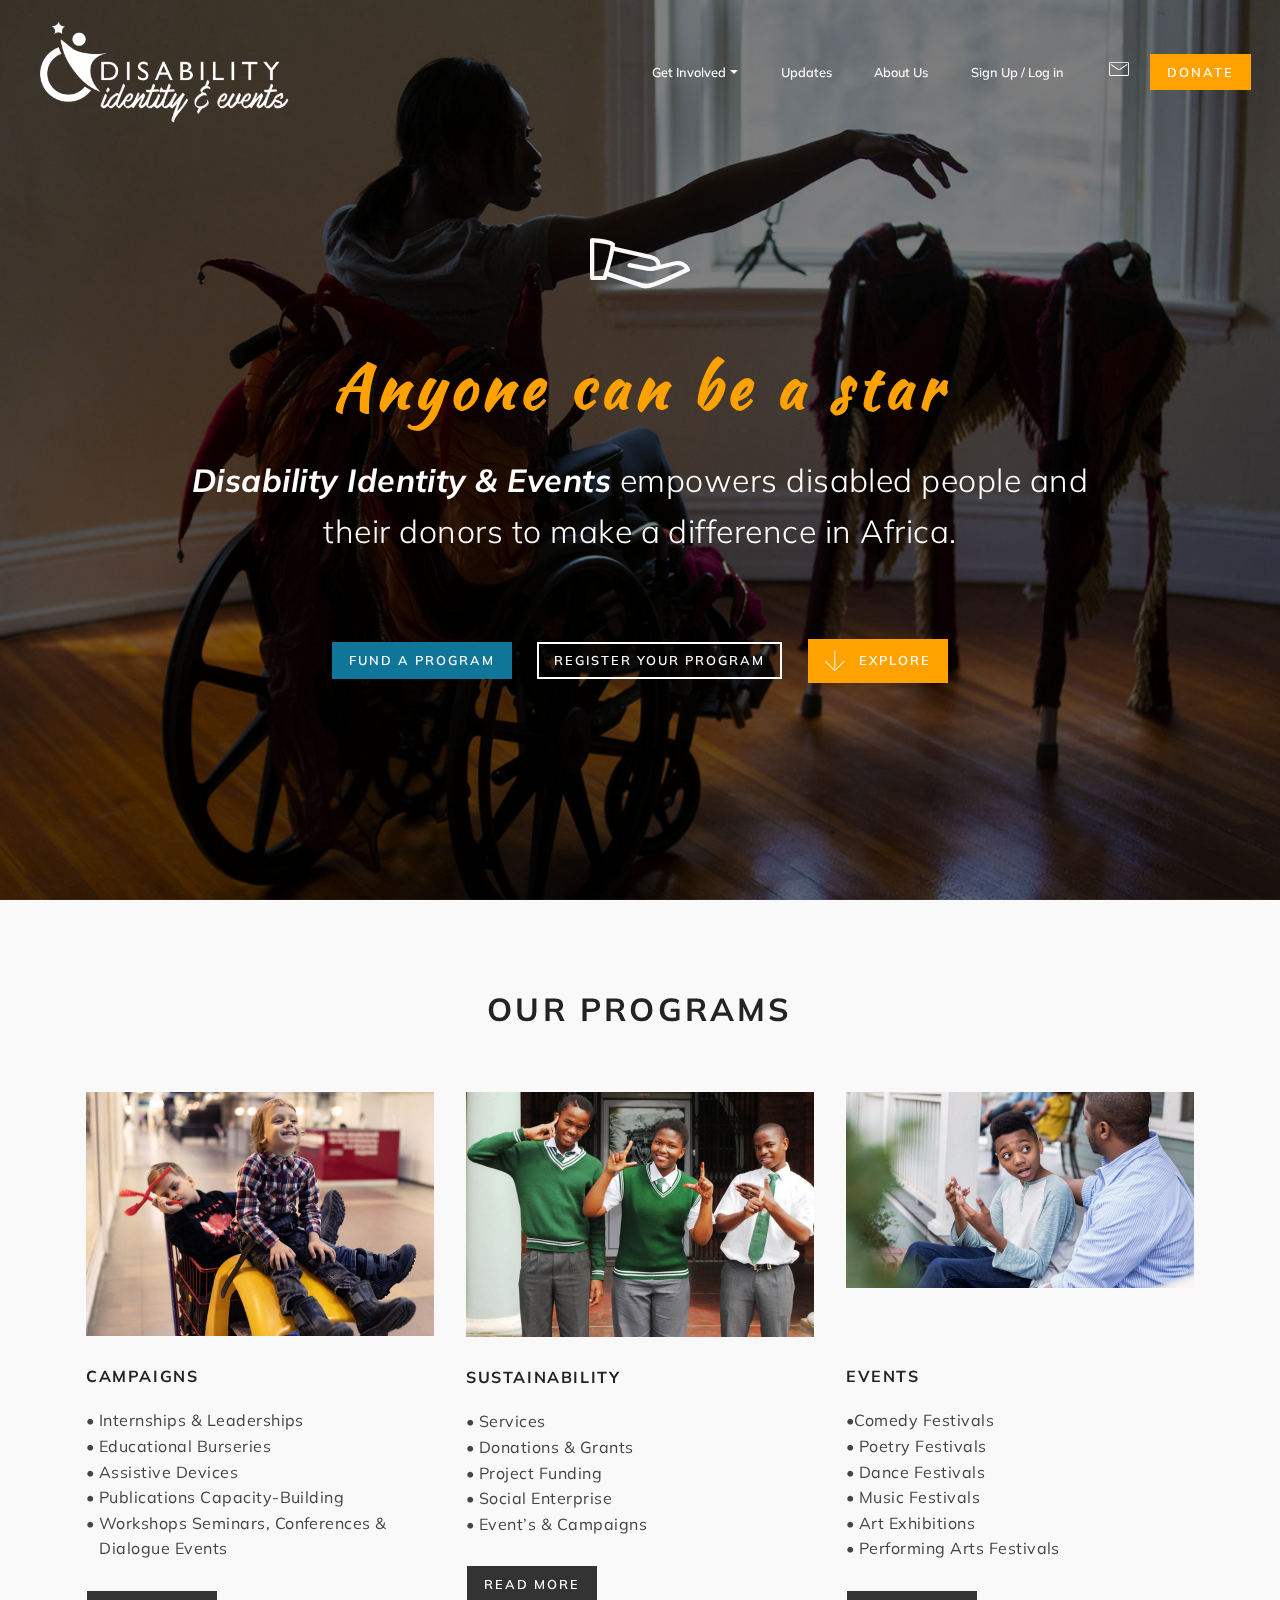
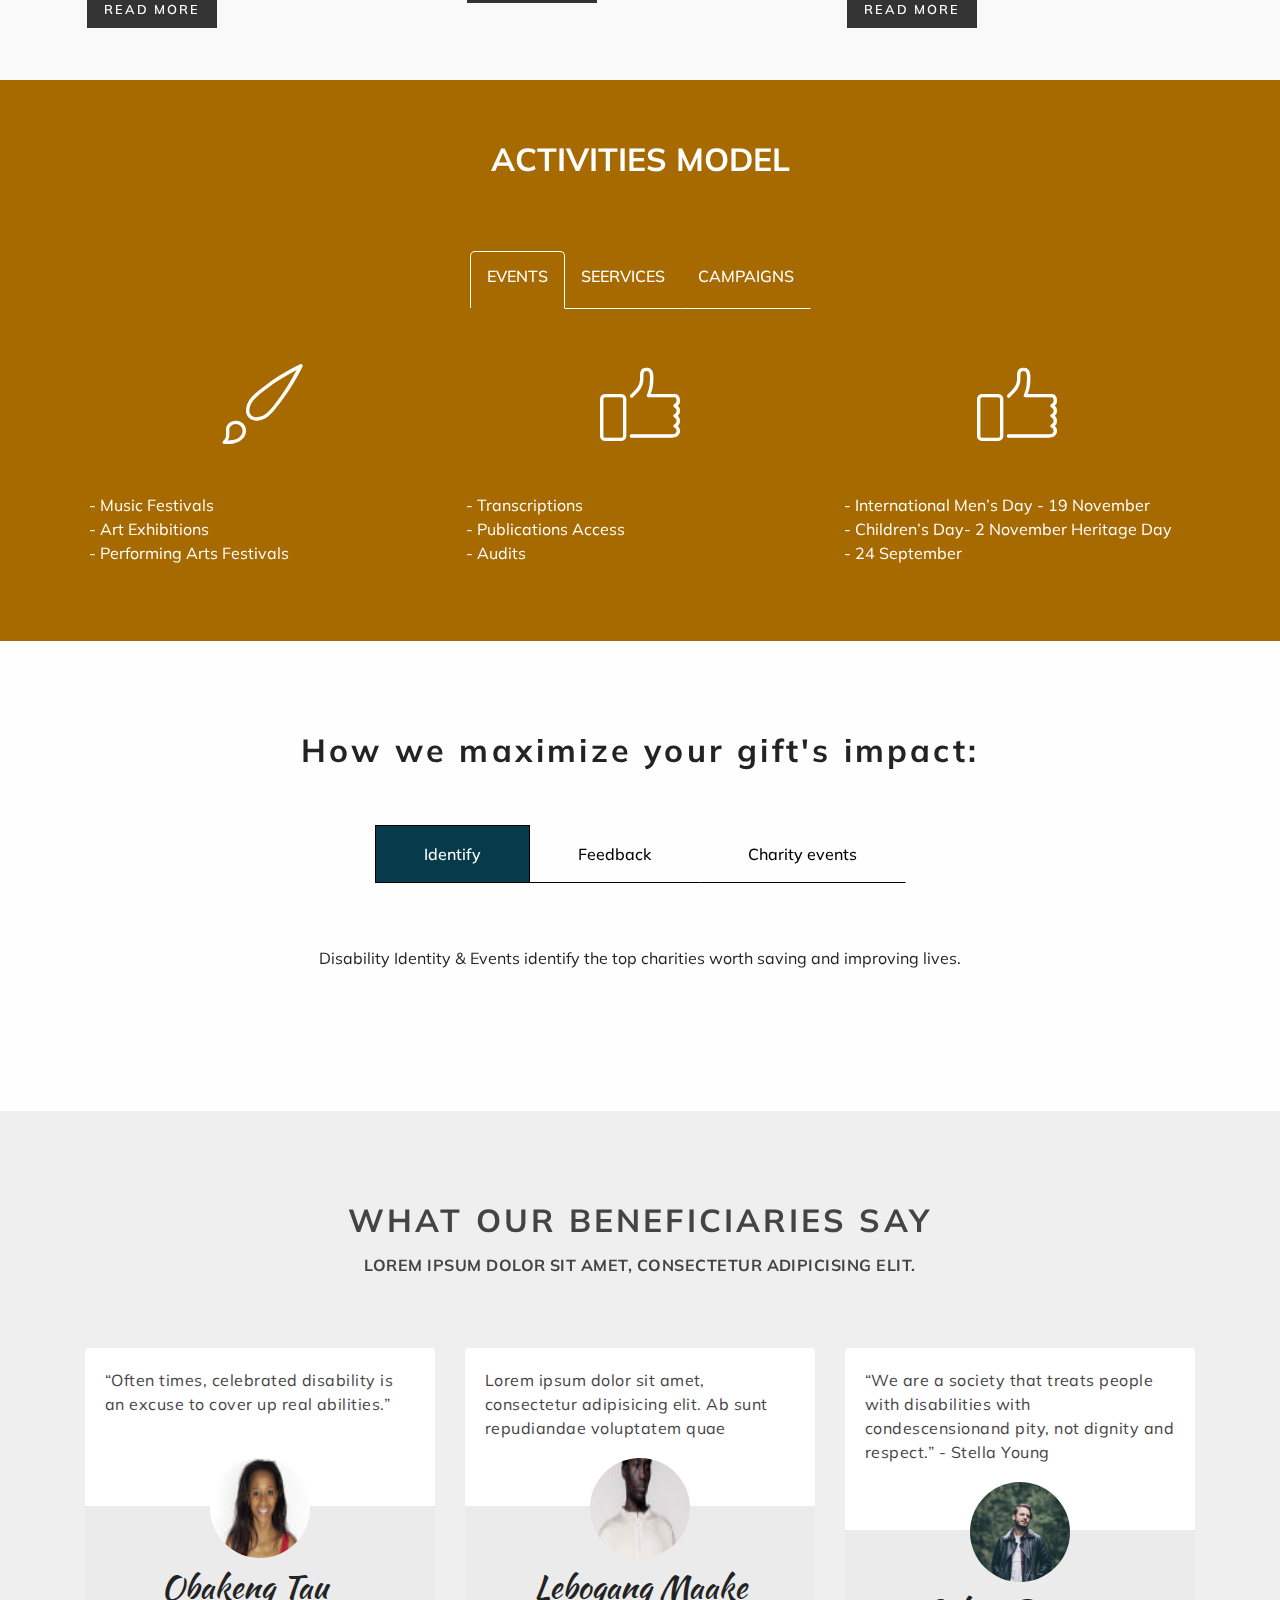
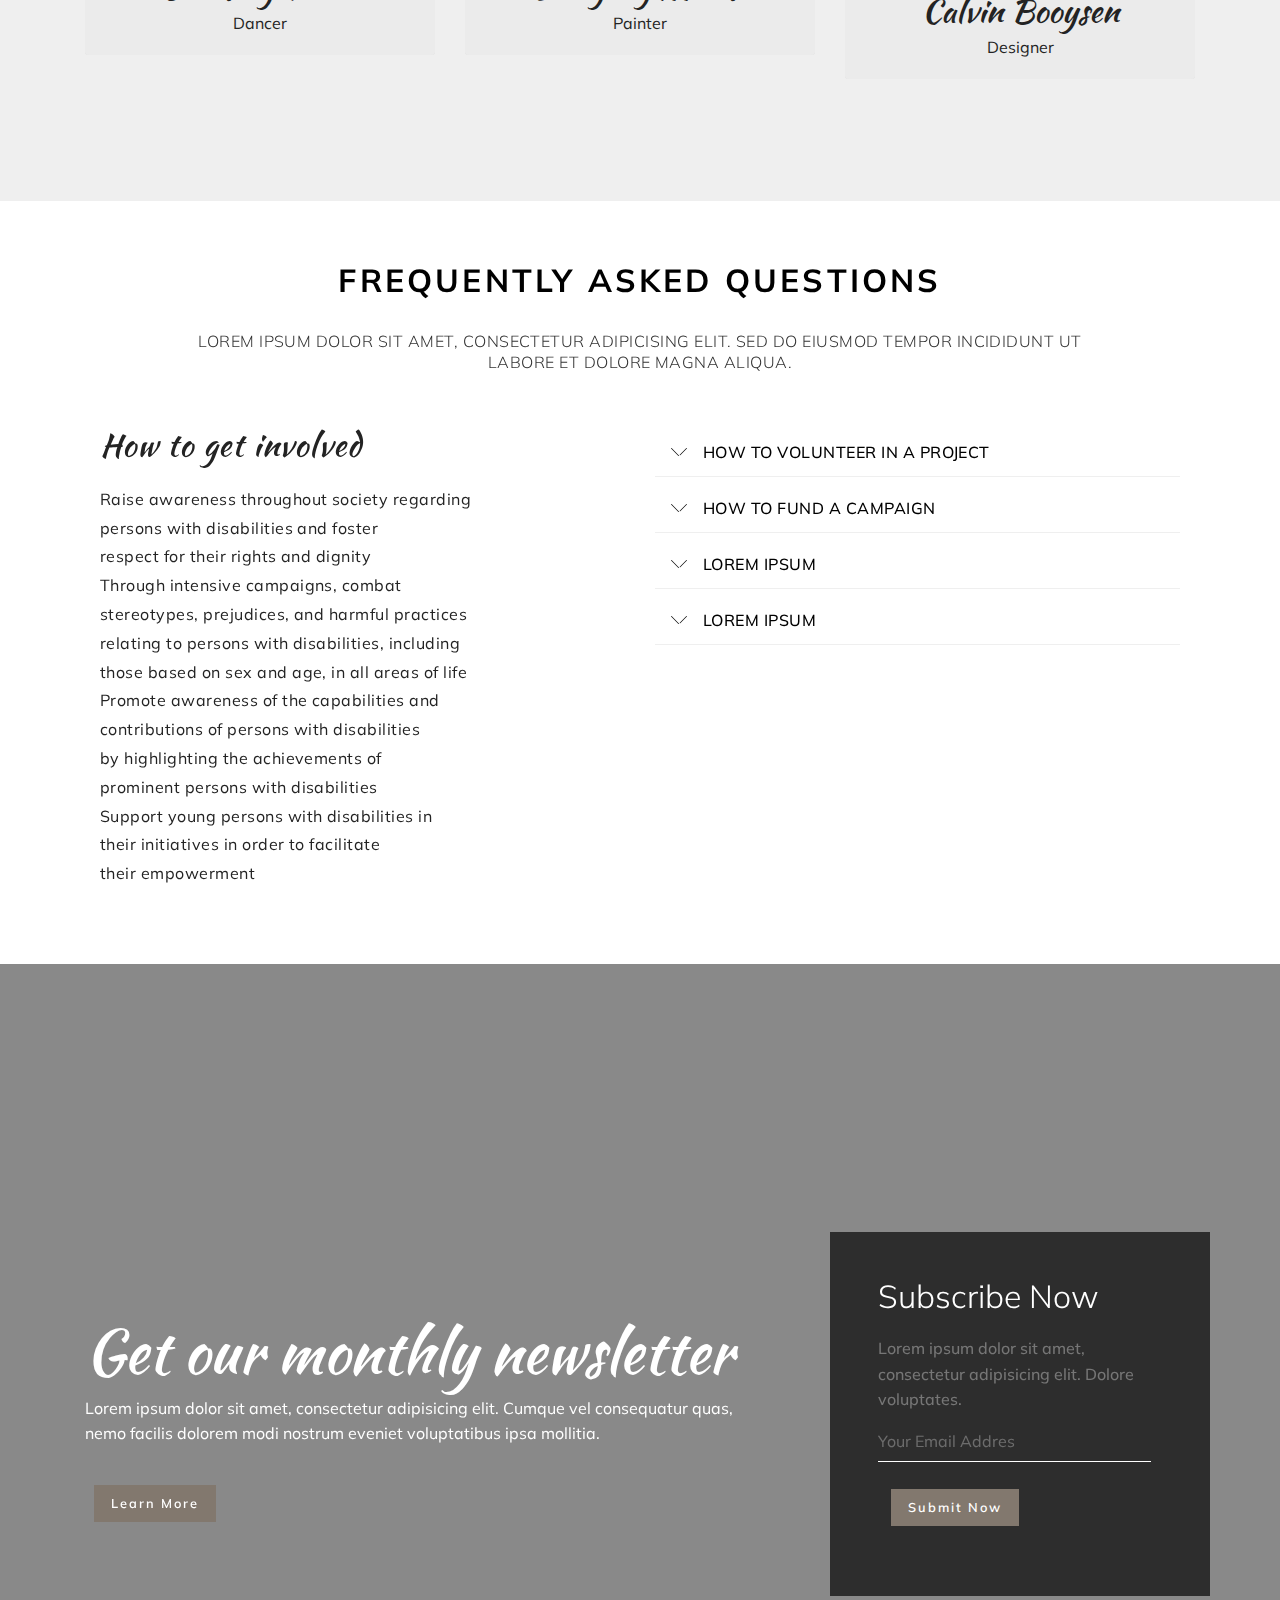
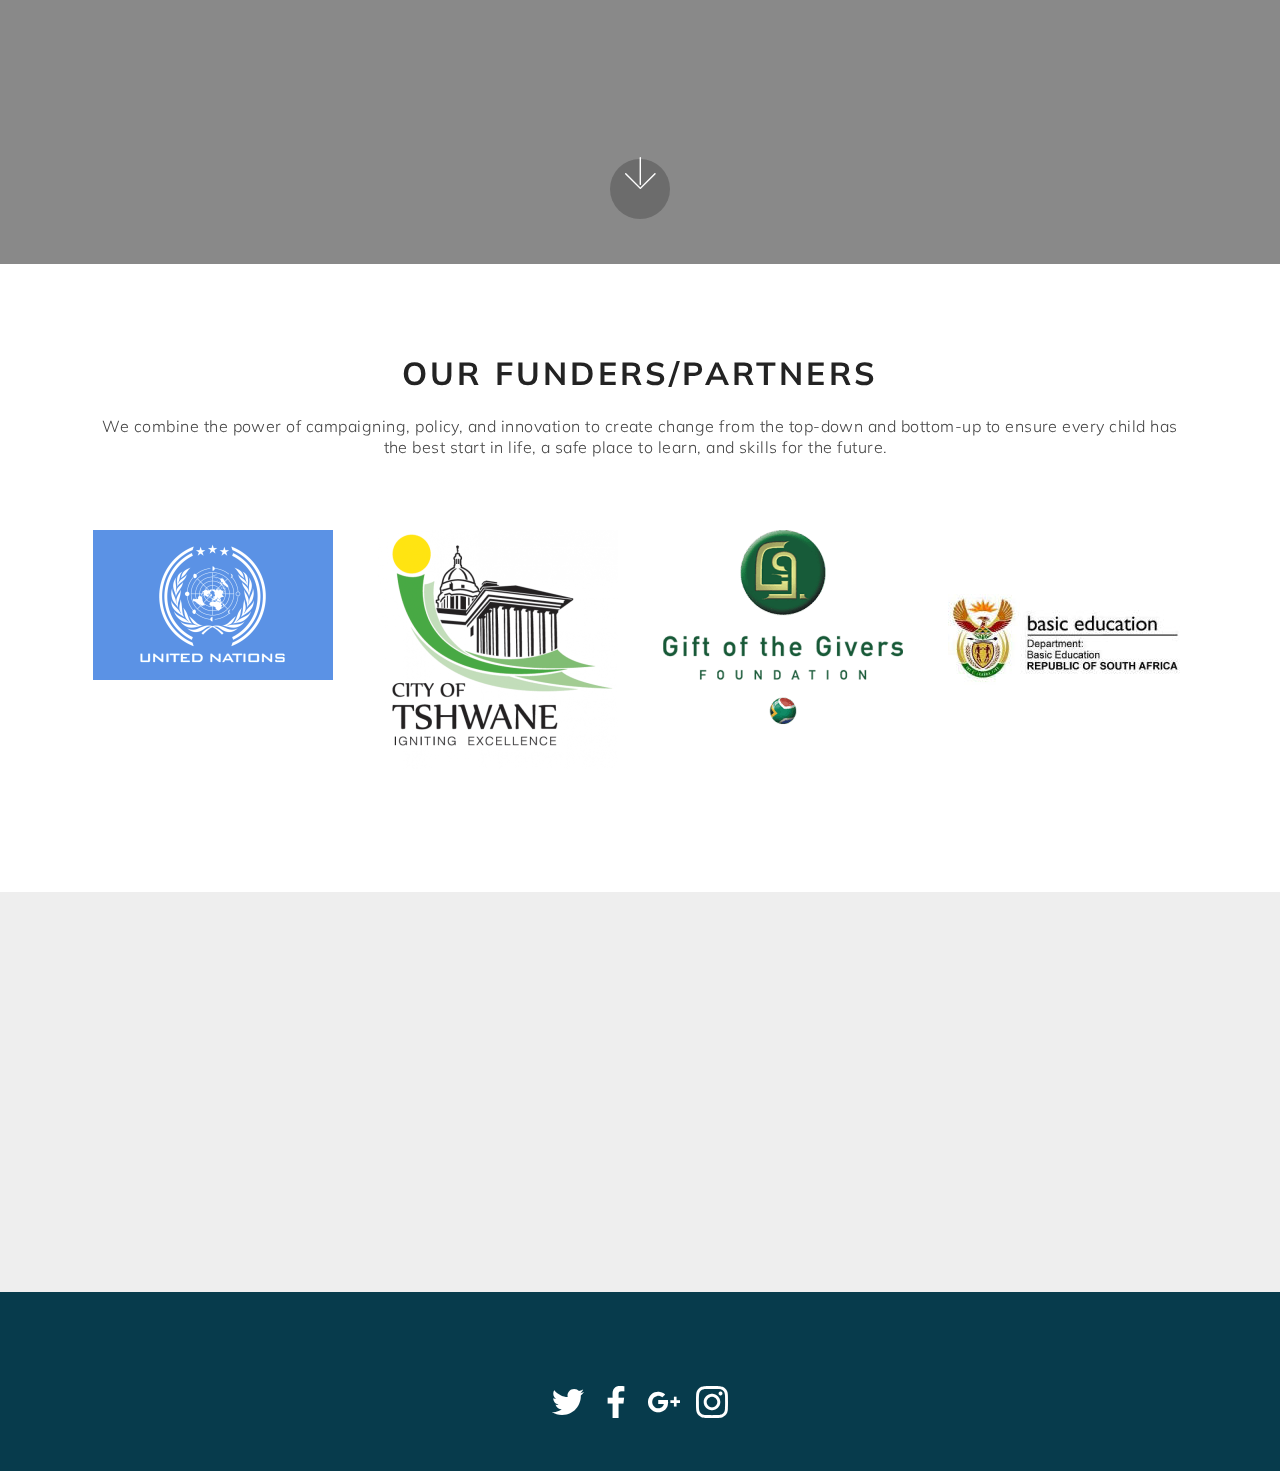
==== commit f34a789f: "Add files via upload" ====
--- a/index.html
+++ b/index.html
@@ -47,7 +47,7 @@
             </div>
         </button>
       <div class="collapse navbar-collapse" id="navbarSupportedContent">
-            <ul class="navbar-nav nav-dropdown" data-app-modern-menu="true"><li class="nav-item dropdown"><a class="nav-link link text-white dropdown-toggle display-4" href="#top" data-toggle="dropdown-submenu" aria-expanded="false">
+            <ul class="navbar-nav nav-dropdown" data-app-modern-menu="true"><li class="nav-item dropdown open"><a class="nav-link link text-white dropdown-toggle display-4" href="#top" data-toggle="dropdown-submenu" aria-expanded="true">
                         Get Involved</a><div class="dropdown-menu"><a class="text-white dropdown-item display-4" href="#top">Donors<br></a><a class="text-white dropdown-item display-4" href="#top">Programs<br></a><a class="text-white dropdown-item display-4" href="#top" aria-expanded="false">Previous Events<br><br></a></div></li>
                 
                 <li class="nav-item">
@@ -109,10 +109,8 @@
                         <img src="assets/images/33374-hd-562x394.jpg" title="" alt="">
                     </div>
                     <div class="card-box">
-                        <h4 class="card-title mbr-fonts-style mbr-bold display-7">Seminars, Conferences &amp; Dialogues</h4>
-                        <p class="mbr-text mbr-fonts-style display-7">
-                            Lorem ipsum dolor sit amet, consectetur elit. Nulla convallis pulvinar vestibulum. Donec eleifend, sem sed dictum mattis, turpis purus. 
-                        </p>
+                        <h4 class="card-title mbr-fonts-style mbr-bold display-7">CAMPAIGNS</h4>
+                        <p class="mbr-text mbr-fonts-style display-7">• Internships &amp; Leaderships<br> • Educational Burseries <br>• Assistive Devices <br>• Publications Capacity-Building <br>• Workshops Seminars, Conferences &amp; <br>&nbsp; &nbsp;Dialogue Events</p>
                           
                     </div>
                     <div class="mbr-section-btn"><a href="index.html#features3-2" class="btn btn-black display-4">READ MORE</a></div>  
@@ -125,10 +123,9 @@
                         <img src="assets/images/063345c6aeca4ae588245c151fc53081-696x490.jpg" title="" alt="">
                     </div>
                     <div class="card-box">
-                        <h4 class="card-title mbr-fonts-style mbr-bold display-7">&nbsp;Capacity-Building Workshops</h4>
+                        <h4 class="card-title mbr-fonts-style mbr-bold display-7">SUSTAINABILITY</h4>
                         <p class="mbr-text mbr-fonts-style display-7">
-                            Lorem ipsum dolor sit amet, consectetur elit. Nulla convallis pulvinar vestibulum. Donec eleifend, sem sed dictum mattis, turpis purus.
-                        </p>
+                             • Services<br>• Donations &amp; Grants<br>• Project Funding<br>• Social Enterprise<br>• Event’s &amp; Campaigns</p>
                     </div>
                     <div class="mbr-section-btn"><a href="index.html#features3-2" class="btn btn-black display-4">READ MORE</a></div>  
                 </div>
@@ -141,11 +138,9 @@
                     </div>
                     <div class="card-box">
                         <h4 class="card-title mbr-fonts-style mbr-bold display-7">
-                           Publications
+                           <br><br><br>EVENTS
                         </h4>
-                        <p class="mbr-text mbr-fonts-style display-7">
-                            Lorem ipsum dolor sit amet, consectetur elit. Nulla convallis pulvinar vestibulum. Donec eleifend, sem sed dictum mattis, turpis purus.
-                        </p>
+                        <p class="mbr-text mbr-fonts-style display-7"> •Comedy Festivals<br>• Poetry Festivals<br>• Dance Festivals<br>• Music Festivals<br>• Art Exhibitions<br>• Performing Arts Festivals</p>
                           
                     </div>
                     <div class="mbr-section-btn"><a href="index.html#features3-2" class="btn btn-black display-4">READ MORE</a></div>  
@@ -214,8 +209,7 @@
                                 <span class="mbri-like mbr-iconfont"></span>
                             </div>
                             <h4 class="mbr-element-title  align-center mbr-fonts-style pb-2 display-7"></h4>
-                            <p class="mbr-section-text  align-center mbr-fonts-style display-7">
-                                Lorem ipsum dolor sit amet, consectetur adipisicing elit. Laboriosam ea, vero. Nobis vel doloribus vero.
+                            <p class="mbr-section-text  align-center mbr-fonts-style display-7">- Transcriptions<br>- Publications Access<br>- Audits
                             </p>
                         </div>
 
@@ -224,8 +218,7 @@
                                 <span class="mbri-like mbr-iconfont"></span>
                             </div>
                             <h4 class="mbr-element-title  align-center mbr-fonts-style pb-2 display-7"></h4>
-                            <p class="mbr-section-text  align-center mbr-fonts-style display-7">
-                                Lorem ipsum dolor sit amet, consectetur adipisicing elit. Excepturi quaerat quo, animi iste labore explicabo.
+                            <p class="mbr-section-text  align-center mbr-fonts-style display-7">- International Men’s Day - 19 November <br>- Children’s Day- 2 November Heritage Day<br> - 24 September
                             </p>
                         </div>
 
@@ -237,38 +230,32 @@
                     <div class="row tab-content-row">
                         <div class="col-xs-12 col-md-6 tab-elem col-lg-4">
                             <div class="card-img ">
-                                <span class="mbri-change-style mbr-iconfont"></span>
-                            </div>
-                            <h4 class="mbr-element-title  align-center mbr-fonts-style pb-2 display-7">
-                                LOREM IPSUM
-                            </h4>
-                            <p class="mbr-section-text  align-center mbr-fonts-style display-7">
-                                Lorem ipsum dolor sit amet, consectetur adipisicing elit. Cupiditate ut repellendus eius alias pariatur.
-                            </p>
-                        </div>
-
-                        <div class="col-xs-12 col-md-6 tab-elem col-lg-4">
-                            <div class="card-img ">
-                                <span class="mbri-change-style mbr-iconfont"></span>
-                            </div>
-                            <h4 class="mbr-element-title  align-center mbr-fonts-style pb-2 display-7">
-                                LOREM IPSUM
-                            </h4>
-                            <p class="mbr-section-text  align-center mbr-fonts-style display-7">
-                                Lorem ipsum dolor sit amet, consectetur adipisicing elit. Adipisci esse odio quidem, eius omnis vel alias.
-                            </p>
-                        </div>
-
-                        <div class="col-xs-12 col-md-6 tab-elem col-lg-4">
-                            <div class="card-img ">
-                                <span class="mbri-change-style mbr-iconfont"></span>
-                            </div>
-                            <h4 class="mbr-element-title  align-center mbr-fonts-style pb-2 display-7">
-                                LOREM IPSUM
-                            </h4>
-                            <p class="mbr-section-text  align-center mbr-fonts-style display-7">
-                                Lorem ipsum dolor sit amet, consectetur adipisicing elit. Quam eius perferendis est similique. Sit sapiente.
-                            </p>
+                                <span class="mbr-iconfont mbri-smile-face"></span>
+                            </div>
+                            <h4 class="mbr-element-title  align-center mbr-fonts-style pb-2 display-7"></h4>
+                            <p class="mbr-section-text  align-center mbr-fonts-style display-7">- Music Festivals
+<br>- Art Exhibitions
+<br>- Performing Arts Festivals</p>
+                        </div>
+
+                        <div class="col-xs-12 col-md-6 tab-elem col-lg-4">
+                            <div class="card-img ">
+                                <span class="mbr-iconfont mbri-magic-stick"></span>
+                            </div>
+                            <h4 class="mbr-element-title  align-center mbr-fonts-style pb-2 display-7"></h4>
+                            <p class="mbr-section-text  align-center mbr-fonts-style display-7">- Transcriptions
+<br>- Publications Access
+<br>- Audits</p>
+                        </div>
+
+                        <div class="col-xs-12 col-md-6 tab-elem col-lg-4">
+                            <div class="card-img ">
+                                <span class="mbr-iconfont mbri-flag"></span>
+                            </div>
+                            <h4 class="mbr-element-title  align-center mbr-fonts-style pb-2 display-7"></h4>
+                            <p class="mbr-section-text  align-center mbr-fonts-style display-7">- International Men’s Day - 19 November 
+<br>- Children’s Day- 2 November Heritage Day
+<br>- 24 September</p>
                         </div>
 
                         
@@ -281,36 +268,30 @@
                             <div class="card-img ">
                                 <span class="mbr-iconfont mbri-clock" style="color: rgb(255, 255, 255); fill: rgb(255, 255, 255);"></span>
                             </div>
-                            <h4 class="mbr-element-title  align-center mbr-fonts-style pb-2 display-7">
-                                LOREM IPSUM
-                            </h4>
-                            <p class="mbr-section-text  align-center mbr-fonts-style display-7">
-                                Lorem ipsum dolor sit amet, consectetur adipisicing elit. Nesciunt ad adipisci amet nam delectus, eveniet nemo.
-                            </p>
+                            <h4 class="mbr-element-title  align-center mbr-fonts-style pb-2 display-7"></h4>
+                            <p class="mbr-section-text  align-center mbr-fonts-style display-7">- Music Festivals
+<br>- Art Exhibitions
+<br>- Performing Arts Festivals</p>
                         </div>
 
                         <div class="col-xs-12 col-md-6 tab-elem col-lg-4">
                             <div class="card-img ">
                                 <span class="mbr-iconfont mbri-mobile" style="color: rgb(255, 255, 255); fill: rgb(255, 255, 255);"></span>
                             </div>
-                            <h4 class="mbr-element-title  align-center mbr-fonts-style pb-2 display-7">
-                                LOREM IPSUM
-                            </h4>
-                            <p class="mbr-section-text  align-center mbr-fonts-style display-7">
-                                Lorem ipsum dolor sit amet, consectetur adipisicing elit. Magnam expedita fugiat numquam placeat sint doloribus.
-                            </p>
+                            <h4 class="mbr-element-title  align-center mbr-fonts-style pb-2 display-7"></h4>
+                            <p class="mbr-section-text  align-center mbr-fonts-style display-7">- Transcriptions
+<br>- Publications Access
+<br>- Audits</p>
                         </div>
 
                         <div class="col-xs-12 col-md-6 tab-elem col-lg-4">
                             <div class="card-img ">
                                 <span class="mbr-iconfont mbri-home" style="color: rgb(255, 255, 255); fill: rgb(255, 255, 255);"></span>
                             </div>
-                            <h4 class="mbr-element-title  align-center mbr-fonts-style pb-2 display-7">
-                                LOREM IPSUM
-                            </h4>
-                            <p class="mbr-section-text  align-center mbr-fonts-style display-7">
-                                Lorem ipsum dolor sit amet, consectetur adipisicing elit. Quo mollitia consectetur quae natus cum, earum eligendi.
-                            </p>
+                            <h4 class="mbr-element-title  align-center mbr-fonts-style pb-2 display-7"></h4>
+                            <p class="mbr-section-text  align-center mbr-fonts-style display-7">- International Men’s Day - 19 November 
+<br>- Children’s Day- 2 November Heritage Day
+<br>- 24 September</p>
                         </div>
 
                         
@@ -458,11 +439,11 @@
         <div class="media-container-row">
             <div class="col-12 col-md-10">
                 <ul class="nav nav-tabs" role="tablist">
-                    <li class="nav-item"><a class="nav-link mbr-fonts-style show active display-7" role="tab" data-toggle="tab" href="#tabs1-a_tab0" aria-selected="true">
+                    <li class="nav-item"><a class="nav-link mbr-fonts-style active show display-7" role="tab" data-toggle="tab" href="#tabs1-a_tab0" aria-selected="true">
                             Identify</a></li>
-                    <li class="nav-item"><a class="nav-link mbr-fonts-style show active display-7" role="tab" data-toggle="tab" href="#tabs1-a_tab1" aria-selected="true">
+                    <li class="nav-item"><a class="nav-link mbr-fonts-style active show display-7" role="tab" data-toggle="tab" href="#tabs1-a_tab1" aria-selected="true">
                             Feedback</a></li>
-                    <li class="nav-item"><a class="nav-link mbr-fonts-style show active display-7" role="tab" data-toggle="tab" href="#tabs1-a_tab2" aria-selected="true">
+                    <li class="nav-item"><a class="nav-link mbr-fonts-style active show display-7" role="tab" data-toggle="tab" href="#tabs1-a_tab2" aria-selected="true">
                             Charity events</a></li>
                     
                     
@@ -482,7 +463,7 @@
                         <div class="row">
                             <div class="col-md-12">
                                 <p class="mbr-text py-5 mbr-fonts-style display-7">
-                                    Lorem ipsum dolor sit amet, consectetur adipisicing elit. Aliquid error distinctio maiores aliquam nesciunt quae libero porro sequi fugit a, veritatis, illo ut. Vel harum, praesentium consequuntur eum voluptatem ullam.
+                                    Disability Identity &amp; Events identify the top charities worth saving and improving lives.
                                 </p>
                             </div>
                         </div>
@@ -491,7 +472,7 @@
                         <div class="row">
                             <div class="col-md-12">
                                 <p class="mbr-text py-5 mbr-fonts-style display-7">
-                                    Lorem ipsum dolor sit amet, consectetur adipisicing elit. Soluta consequatur animi fugit iste distinctio eaque officia ducimus sit accusantium aliquid itaque delectus, numquam dolorum corrupti, laborum ratione est, harum repellendus.
+                                    Disability Identity &amp; Events identify the top charities worth saving and improving lives.
                                 </p>
                             </div>
                         </div>
@@ -586,7 +567,7 @@
 
             <div class="col-xs-12 col-lg-4">
                 <div class="mbr-testimonial card mbr-testimonial-lg">
-                     <div class="card-block mbr-fonts-style display-7"><p>Lorem ipsum dolor sit amet, consectetur adipisicing elit. Ab sunt repudiandae voluptatem quae provident pariatur, amet aspernatur et&nbsp;</p>
+                     <div class="card-block mbr-fonts-style display-7"><p>“We are a society that treats people with disabilities with condescensionand pity, not dignity and respect.” - Stella Young<br> </p>
                          <div class="space"> </div>
                     </div>
                     <div class="mbr-author card-footer">
@@ -634,69 +615,67 @@
         <div class="media-container-row pt-5">
             <div class="col-md-6 content-block">
             <div class="accordion-content">
-                <div id="bootstrap-accordion_14" class="panel-group accordionStyles accordion " role="tablist" aria-multiselectable="true">
+                <div id="bootstrap-accordion_6" class="panel-group accordionStyles accordion " role="tablist" aria-multiselectable="true">
                         <div class="card">
                             <div class="card-header" role="tab" id="headingOne">
-                                <a role="button" class="collapsed panel-title text-black" data-toggle="collapse" data-core="" href="#collapse1_14" aria-expanded="false" aria-controls="collapse1">
+                                <a role="button" class="collapsed panel-title text-black" data-toggle="collapse" data-core="" href="#collapse1_6" aria-expanded="false" aria-controls="collapse1">
+                                    <span class="sign mbr-iconfont mbri-arrow-down inactive"></span>
+                                    <h4 class="mbr-fonts-style header-text display-7">
+                                        HOW TO VOLUNTEER IN A PROJECT</h4>
+                                </a>
+                            </div>
+                            <div id="collapse1_6" class="panel-collapse noScroll collapse" role="tabpanel" aria-labelledby="headingOne" data-parent="#bootstrap-accordion_6">
+                                <div class="panel-body p-4">
+                                    <p class="mbr-fonts-style panel-text display-7">
+                                       Disability Identity Activism</p>
+                                </div>
+                            </div>
+                        </div>
+                
+                        <div class="card">
+                            <div class="card-header" role="tab" id="headingTwo">
+                                <a role="button" class="collapsed panel-title text-black" data-toggle="collapse" data-core="" href="#collapse2_6" aria-expanded="false" aria-controls="collapse2">
+                                    <span class="sign mbr-iconfont mbri-arrow-down inactive"></span>
+                                    <h4 class="mbr-fonts-style header-text display-7">
+                                        HOW TO FUND A CAMPAIGN</h4>
+                                </a>
+                                
+                            </div>
+                            <div id="collapse2_6" class="panel-collapse noScroll collapse" role="tabpanel" aria-labelledby="headingTwo" data-parent="#bootstrap-accordion_6">
+                                <div class="panel-body p-4">
+                                    <p class="mbr-fonts-style panel-text display-7">
+                                       Lorem ipsum dolor sit amet, consectetur adipisicing elit. Id ullam sint repellat! Aliquid, odio magni ab rem eos odit, deleniti laboriosam voluptas inventore, iste suscipit sed ipsa! Ut aliquam, alias.</p>
+                                </div>
+                            </div>
+                        </div>
+                
+                        <div class="card">
+                            <div class="card-header" role="tab" id="headingThree">
+                                <a role="button" class="collapsed panel-title text-black" data-toggle="collapse" data-core="" href="#collapse3_6" aria-expanded="false" aria-controls="collapse3">
                                     <span class="sign mbr-iconfont mbri-arrow-down inactive"></span>
                                     <h4 class="mbr-fonts-style header-text display-7">
                                         LOREM IPSUM
                                     </h4>
                                 </a>
                             </div>
-                            <div id="collapse1_14" class="panel-collapse noScroll collapse" role="tabpanel" aria-labelledby="headingOne" data-parent="#bootstrap-accordion_14">
+                            <div id="collapse3_6" class="panel-collapse noScroll collapse" role="tabpanel" aria-labelledby="headingThree" data-parent="#bootstrap-accordion_6">
                                 <div class="panel-body p-4">
                                     <p class="mbr-fonts-style panel-text display-7">
-                                       Lorem ipsum dolor sit amet, consectetur adipisicing elit. Voluptatibus, voluptas explicabo molestiae tempore natus velit sed aliquam ut! Culpa asperiores, error ullam qui! Commodi nobis distinctio aperiam totam perferendis quas.</p>
+                                       Lorem ipsum dolor sit amet, consectetur adipisicing elit. Illum sed exercitationem reiciendis suscipit sunt enim, tempore ex debitis fuga dolorum aliquid ea libero atque optio. Molestiae ullam at, quasi alias.</p>
                                 </div>
                             </div>
                         </div>
                 
                         <div class="card">
-                            <div class="card-header" role="tab" id="headingTwo">
-                                <a role="button" class="collapsed panel-title text-black" data-toggle="collapse" data-core="" href="#collapse2_14" aria-expanded="false" aria-controls="collapse2">
+                            <div class="card-header" role="tab" id="headingFour">
+                                <a role="button" class="collapsed panel-title text-black" data-toggle="collapse" data-core="" href="#collapse4_6" aria-expanded="false" aria-controls="collapse4">
                                     <span class="sign mbr-iconfont mbri-arrow-down inactive"></span>
                                     <h4 class="mbr-fonts-style header-text display-7">
                                         LOREM IPSUM
                                     </h4>
                                 </a>
-                                
-                            </div>
-                            <div id="collapse2_14" class="panel-collapse noScroll collapse" role="tabpanel" aria-labelledby="headingTwo" data-parent="#bootstrap-accordion_14">
-                                <div class="panel-body p-4">
-                                    <p class="mbr-fonts-style panel-text display-7">
-                                       Lorem ipsum dolor sit amet, consectetur adipisicing elit. Id ullam sint repellat! Aliquid, odio magni ab rem eos odit, deleniti laboriosam voluptas inventore, iste suscipit sed ipsa! Ut aliquam, alias.</p>
-                                </div>
-                            </div>
-                        </div>
-                
-                        <div class="card">
-                            <div class="card-header" role="tab" id="headingThree">
-                                <a role="button" class="collapsed panel-title text-black" data-toggle="collapse" data-core="" href="#collapse3_14" aria-expanded="false" aria-controls="collapse3">
-                                    <span class="sign mbr-iconfont mbri-arrow-down inactive"></span>
-                                    <h4 class="mbr-fonts-style header-text display-7">
-                                        LOREM IPSUM
-                                    </h4>
-                                </a>
-                            </div>
-                            <div id="collapse3_14" class="panel-collapse noScroll collapse" role="tabpanel" aria-labelledby="headingThree" data-parent="#bootstrap-accordion_14">
-                                <div class="panel-body p-4">
-                                    <p class="mbr-fonts-style panel-text display-7">
-                                       Lorem ipsum dolor sit amet, consectetur adipisicing elit. Illum sed exercitationem reiciendis suscipit sunt enim, tempore ex debitis fuga dolorum aliquid ea libero atque optio. Molestiae ullam at, quasi alias.</p>
-                                </div>
-                            </div>
-                        </div>
-                
-                        <div class="card">
-                            <div class="card-header" role="tab" id="headingFour">
-                                <a role="button" class="collapsed panel-title text-black" data-toggle="collapse" data-core="" href="#collapse4_14" aria-expanded="false" aria-controls="collapse4">
-                                    <span class="sign mbr-iconfont mbri-arrow-down inactive"></span>
-                                    <h4 class="mbr-fonts-style header-text display-7">
-                                        LOREM IPSUM
-                                    </h4>
-                                </a>
-                            </div>
-                            <div id="collapse4_14" class="panel-collapse noScroll collapse" role="tabpanel" aria-labelledby="headingFour" data-parent="#bootstrap-accordion_14">
+                            </div>
+                            <div id="collapse4_6" class="panel-collapse noScroll collapse" role="tabpanel" aria-labelledby="headingFour" data-parent="#bootstrap-accordion_6">
                                 <div class="panel-body p-4">
                                     <p class="mbr-fonts-style panel-text display-7">
                                        Lorem ipsum dolor sit amet, consectetur adipisicing elit. Voluptate veniam accusamus eaque recusandae modi velit a praesentium ipsa animi facilis repellendus magnam aliquam, numquam debitis fuga laboriosam, quos aut adipisci.</p>
@@ -704,48 +683,29 @@
                             </div>
                         </div>
                 
-                        <div class="card">
-                            <div class="card-header" role="tab" id="headingFive">
-                                <a role="button" class="collapsed panel-title text-black" data-toggle="collapse" data-core="" href="#collapse5_14" aria-expanded="false" aria-controls="collapse5">
-                                    <span class="sign mbr-iconfont mbri-arrow-down inactive"></span>
-                                    <h4 class="mbr-fonts-style header-text display-7">
-                                        LOREM IPSUM
-                                    </h4>
-                                </a>
-                            </div>
-                            <div id="collapse5_14" class="panel-collapse noScroll collapse" role="tabpanel" aria-labelledby="headingFive" data-parent="#bootstrap-accordion_14">
-                                <div class="panel-body p-4">
-                                    <p class="mbr-fonts-style panel-text display-7">
-                                       Lorem ipsum dolor sit amet, consectetur adipisicing elit. Cupiditate, dolorem, non. Sunt aliquam a odio, sapiente corporis necessitatibus quia assumenda expedita tempora error non deserunt beatae ex, eaque voluptatem quas.</p>
-                                </div>
-                            </div>
-                        </div>
-                
-                        <div class="card">
-                            <div class="card-header" role="tab" id="headingSix">
-                                <a role="button" class="collapsed panel-title text-black" data-toggle="collapse" data-core="" href="#collapse6_14" aria-expanded="false" aria-controls="collapse6">
-                                    <span class="sign mbr-iconfont mbri-arrow-down inactive"></span>
-                                    <h4 class="mbr-fonts-style header-text display-7">
-                                        LOREM IPSUM
-                                    </h4>
-                                </a>
-                            </div>
-                            <div id="collapse6_14" class="panel-collapse noScroll collapse" role="tabpanel" aria-labelledby="headingSix" data-parent="#bootstrap-accordion_14">
-                                <div class="panel-body p-4">
-                                    <p class="mbr-fonts-style panel-text display-7">
-                                       Lorem ipsum dolor sit amet, consectetur adipisicing elit. Iusto voluptates dolorem, odit enim! Aspernatur quos ipsa, sit! Repudiandae, laboriosam enim aliquam, similique suscipit quas dicta voluptate repellendus distinctio laborum at!</p>
-                                </div>
-                            </div>
-                        </div>
+                        
+                
+                        
                 </div>
             </div>
             </div>
             <div class="col-md-6 content-block">
                 <h5 class="text-section-title pb-3 align-left mbr-fonts-style display-5">
                     How to get involved</h5>
-                <p class="text-section-text align-left mbr-fonts-style display-7">
-                    LOREM IPSUM DOLOR SIT AMET, CONSECTETUR ADIPICISING ELIT. SED DO EIUSMOD TEMPOR INCIDIDUNT UT LABORE ET DOLORE MAGNA ALIQUA.LOREM IPSUM DOLOR SIT AMET, CONSECTETUR ADIPICISING ELIT. SED DO EIUSMOD TEMPOR INCIDIDUNT UT LABORE ET DOLORE MAGNA ALIQUA.LOREM IPSUM DOLOR SIT AMET, CONSECTETUR ADIPICISING ELIT. SED DO EIUSMOD TEMPOR INCIDIDUNT UT LABORE ET DOLORE MAGNA ALIQUA.LOREM IPSUM DOLOR SIT AMET, CONSECTETUR ADIPICISING ELIT. SED DO EIUSMOD TEMPOR INCIDIDUNT UT LABORE ET DOLORE MAGNA ALIQUA.
-                </p>
+                <p class="text-section-text align-left mbr-fonts-style display-7">Raise awareness throughout society regarding
+<br>persons with disabilities and foster
+<br>respect for their rights and dignity
+<br>Through intensive campaigns, combat
+<br>stereotypes, prejudices, and harmful practices
+<br>relating to persons with disabilities, including
+<br>those based on sex and age, in all areas of life
+<br>Promote awareness of the capabilities and
+<br>contributions of persons with disabilities
+<br>by highlighting the achievements of
+<br>prominent persons with disabilities
+<br>Support young persons with disabilities in
+<br>their initiatives in order to facilitate
+<br>their empowerment</p>
         </div>
     </div>
     </div>         
@@ -776,7 +736,7 @@
                 <h4 class="mbr-fonts-style form-subtitle align-left display-7">Lorem ipsum dolor sit amet, consectetur adipisicing elit. Dolore voluptates.</h4>
                 <div data-form-alert="" hidden="">Thanks for filling out the form!
                 </div>
-                <form class="mbr-form" action="https://mobirise.com/" method="post" data-form-title="My Mobirise Form"><input type="hidden" name="email" data-form-email="true" value="O+GYuzrJvjJyl4BMNsUBc/gLdIkKXh2v5LMJzK3GQdxIHTsGxxdP7JVQkDtbBWZvk/T3mREHGJSP4FwVMdwPHGLC1Ap6W35T7j3wAt5xkpJf/H+tIPZMkQ+hDtSC+sUx" data-form-field="E-mail">
+                <form class="mbr-form" action="https://mobirise.com/" method="post" data-form-title="My Mobirise Form"><input type="hidden" name="email" data-form-email="true" value="s1phTNCRduTeVsthzV+3ga0nGYYAaR6OrQjtOIV93mmg6ZbuC7Z3qJKkHwXVm+HZi5SWST6JNvNut+L2zi73YGbeT5b+iDQto6jCzus8V4aSe1CIwkCXKp2i//7tcUJU" data-form-field="E-mail">
                     
                     <div class="input-wrap" data-for="email">
                         <input type="text" class="field display-7" name="email" data-form-field="E-mail" required="" placeholder="Your Email Addres" id="email-header2-3">
@@ -807,9 +767,7 @@
             <div class="col-12 align-center">
                 <h2 class="mbr-section-title pb-3 mbr-fonts-style mbr-bold display-2">
                     OUR FUNDERS/PARTNERS</h2>
-                <h3 class="mbr-section-subtitle mbr-light mbr-fonts-style display-7">
-                    LOREM IPSUM DOLOR SIT AMET, CONSECTETUR ADIPICISING ELIT. EXERCITATIONEM AD SOLUTA QUI HARUM OPTIO, CUMQUE QUO. MODI SED, LABORIOSAM FUGIT INCIDUNT
-                </h3>
+                <h3 class="mbr-section-subtitle mbr-light mbr-fonts-style display-7">We combine the power of campaigning, policy, and innovation to create change from the top-down and bottom-up to ensure every child has the best start in life, a safe place to learn, and skills for the future. &nbsp;</h3>
             </div>
         </div>
     </div>
@@ -867,6 +825,11 @@
             
         </div>
     </div>
+</section>
+
+<section class="map1 cid-sp9g6d3ILF" id="map1-b">
+     
+    <div class="google-map"><iframe frameborder="0" style="border:0" src="https://www.google.com/maps/embed/v1/place?key=AIzaSyA0Dx_boXQiwvdz8sJHoYeZNVTdoWONYkU&amp;q=place_id:ChIJwTG1Isd2lR4R9dnhjykp0LE" allowfullscreen=""></iframe></div>
 </section>
 
 <section class="cid-sp9g7LdUA9" id="footer2-c">
@@ -910,11 +873,6 @@
             </div>
        </div>
     </div>
-</section>
-
-<section class="map1 cid-sp9g6d3ILF" id="map1-b">
-     
-    <div class="google-map"><iframe frameborder="0" style="border:0" src="https://www.google.com/maps/embed/v1/place?key=AIzaSyA0Dx_boXQiwvdz8sJHoYeZNVTdoWONYkU&amp;q=place_id:ChIJwTG1Isd2lR4R9dnhjykp0LE" allowfullscreen=""></iframe></div>
 </section>
 
 
--- a/assets/mobirise/css/mbr-additional.css
+++ b/assets/mobirise/css/mbr-additional.css
@@ -1484,68 +1484,6 @@
   margin: 0;
   padding-bottom: 1.5rem;
 }
-.cid-sp9g7LdUA9 {
-  padding-top: 90px;
-  padding-bottom: 0px;
-  background-color: #073b4c;
-}
-.cid-sp9g7LdUA9 .row {
-  -webkit-justify-content: center;
-  justify-content: center;
-}
-.cid-sp9g7LdUA9 .text-black {
-  font-weight: 800;
-  letter-spacing: 0.1em;
-}
-.cid-sp9g7LdUA9 .btn {
-  margin-bottom: 2rem;
-}
-.cid-sp9g7LdUA9 .mbr-text {
-  color: #444;
-  font-weight: 600;
-  letter-spacing: 0.1em;
-}
-.cid-sp9g7LdUA9 .social-list {
-  -webkit-justify-content: center;
-  justify-content: center;
-  display: flex;
-  padding-left: 0;
-  margin-bottom: 25px;
-  list-style: none;
-  -webkit-flex-wrap: wrap;
-  flex-wrap: wrap;
-}
-.cid-sp9g7LdUA9 .social-list .mbr-iconfont-social {
-  font-size: 2rem;
-  color: black;
-}
-.cid-sp9g7LdUA9 .social-list .soc-item {
-  margin: 0 .5rem;
-}
-.cid-sp9g7LdUA9 .social-list a {
-  margin: 0;
-  -webkit-transition: .2s linear;
-  transition: .2s linear;
-}
-.cid-sp9g7LdUA9 .social-list a:hover {
-  opacity: .4;
-}
-@media (max-width: 767px) {
-  .cid-sp9g7LdUA9 .social-list {
-    -webkit-justify-content: center;
-    justify-content: center;
-  }
-}
-@media (max-width: 575px) {
-  .cid-sp9g7LdUA9 .mbr-text {
-    text-align: center;
-    margin-bottom: 2rem;
-  }
-}
-.cid-sp9g7LdUA9 .links {
-  color: #232323;
-  text-align: center;
-}
 .cid-sp9g6d3ILF .google-map {
   height: 25rem;
   position: relative;
@@ -1577,6 +1515,68 @@
 .cid-sp9g6d3ILF .google-map[data-state="loading"] [data-state-details] {
   display: none;
 }
+.cid-sp9g7LdUA9 {
+  padding-top: 90px;
+  padding-bottom: 0px;
+  background-color: #073b4c;
+}
+.cid-sp9g7LdUA9 .row {
+  -webkit-justify-content: center;
+  justify-content: center;
+}
+.cid-sp9g7LdUA9 .text-black {
+  font-weight: 800;
+  letter-spacing: 0.1em;
+}
+.cid-sp9g7LdUA9 .btn {
+  margin-bottom: 2rem;
+}
+.cid-sp9g7LdUA9 .mbr-text {
+  color: #444;
+  font-weight: 600;
+  letter-spacing: 0.1em;
+}
+.cid-sp9g7LdUA9 .social-list {
+  -webkit-justify-content: center;
+  justify-content: center;
+  display: flex;
+  padding-left: 0;
+  margin-bottom: 25px;
+  list-style: none;
+  -webkit-flex-wrap: wrap;
+  flex-wrap: wrap;
+}
+.cid-sp9g7LdUA9 .social-list .mbr-iconfont-social {
+  font-size: 2rem;
+  color: black;
+}
+.cid-sp9g7LdUA9 .social-list .soc-item {
+  margin: 0 .5rem;
+}
+.cid-sp9g7LdUA9 .social-list a {
+  margin: 0;
+  -webkit-transition: .2s linear;
+  transition: .2s linear;
+}
+.cid-sp9g7LdUA9 .social-list a:hover {
+  opacity: .4;
+}
+@media (max-width: 767px) {
+  .cid-sp9g7LdUA9 .social-list {
+    -webkit-justify-content: center;
+    justify-content: center;
+  }
+}
+@media (max-width: 575px) {
+  .cid-sp9g7LdUA9 .mbr-text {
+    text-align: center;
+    margin-bottom: 2rem;
+  }
+}
+.cid-sp9g7LdUA9 .links {
+  color: #232323;
+  text-align: center;
+}
 .cid-sp9mfwgb2y {
   background-image: url("../../../assets/images/full-size-612x344.jpg");
 }
@@ -1964,7 +1964,7 @@
 .cid-sp9nZmm0NF {
   padding-top: 60px;
   padding-bottom: 60px;
-  background-color: #a66a00;
+  background-color: #ffa200;
 }
 .cid-sp9nZmm0NF .mbr-text,
 .cid-sp9nZmm0NF blockquote {
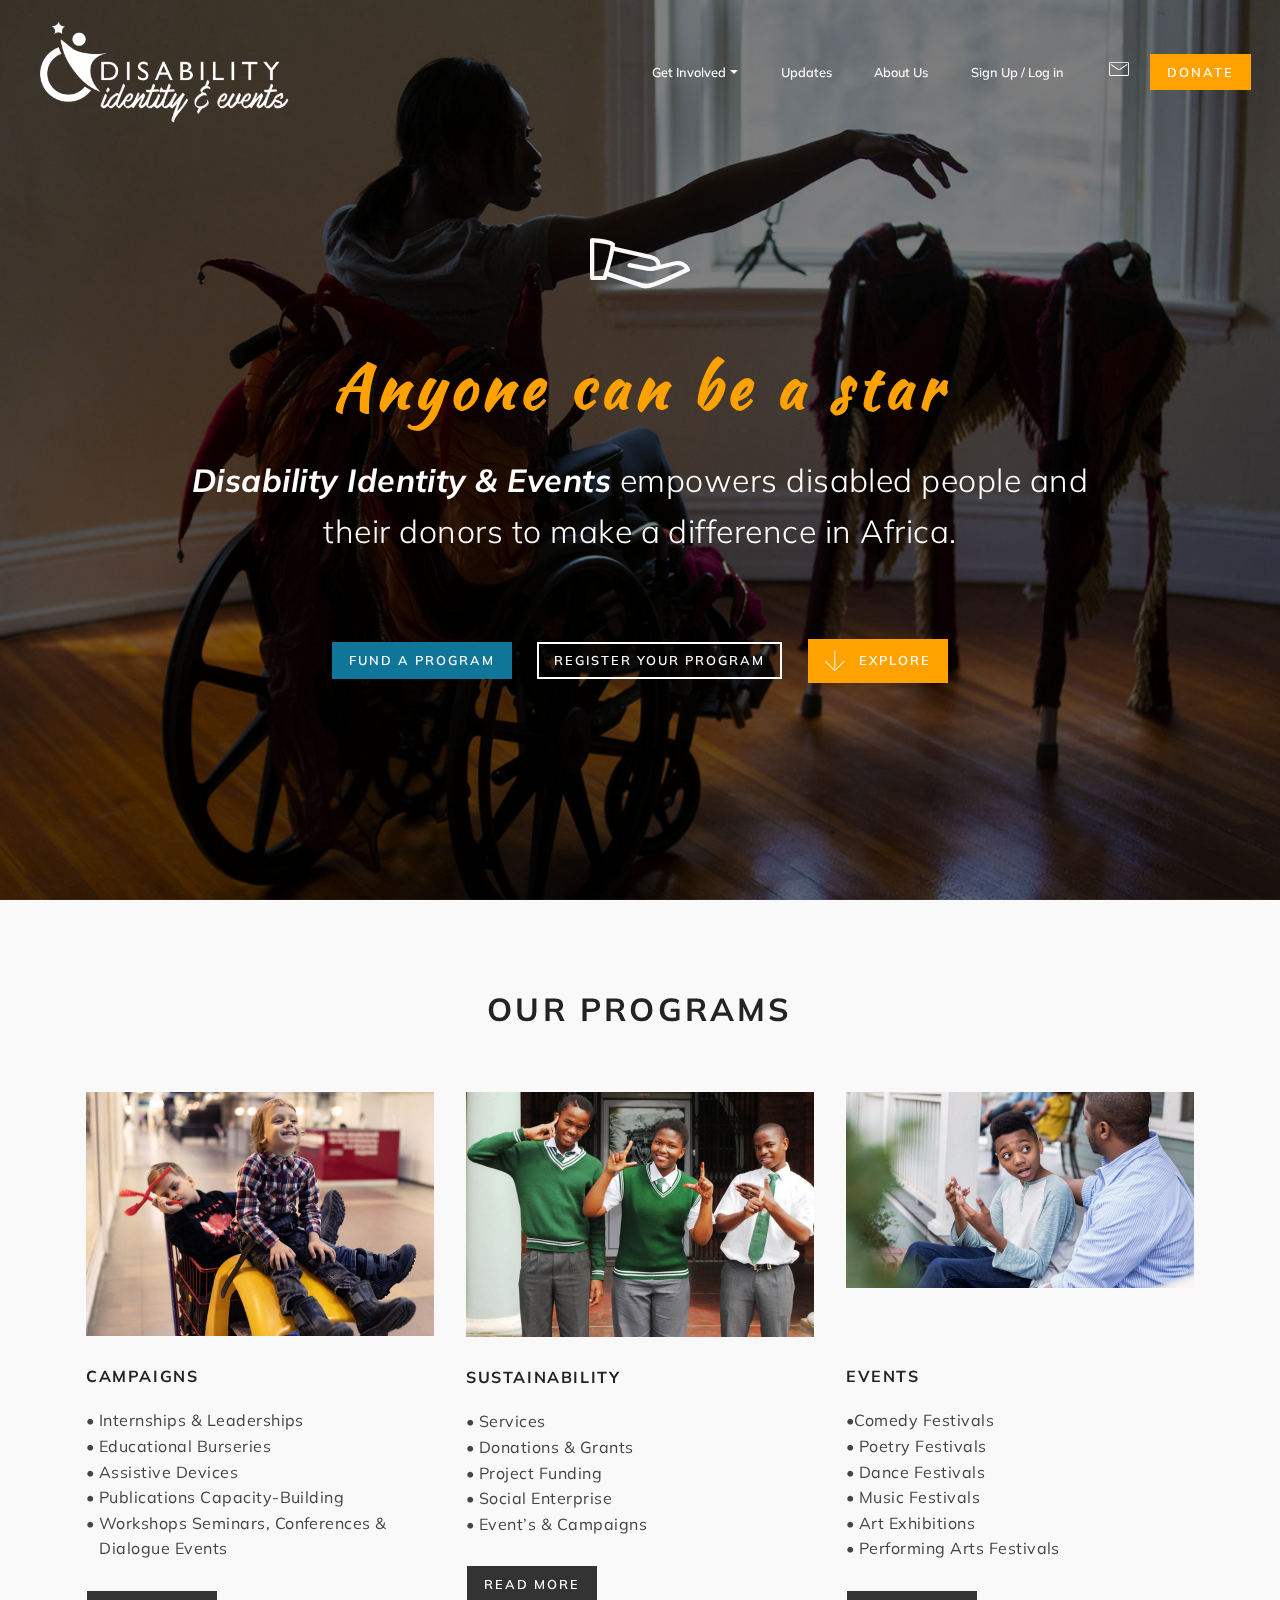
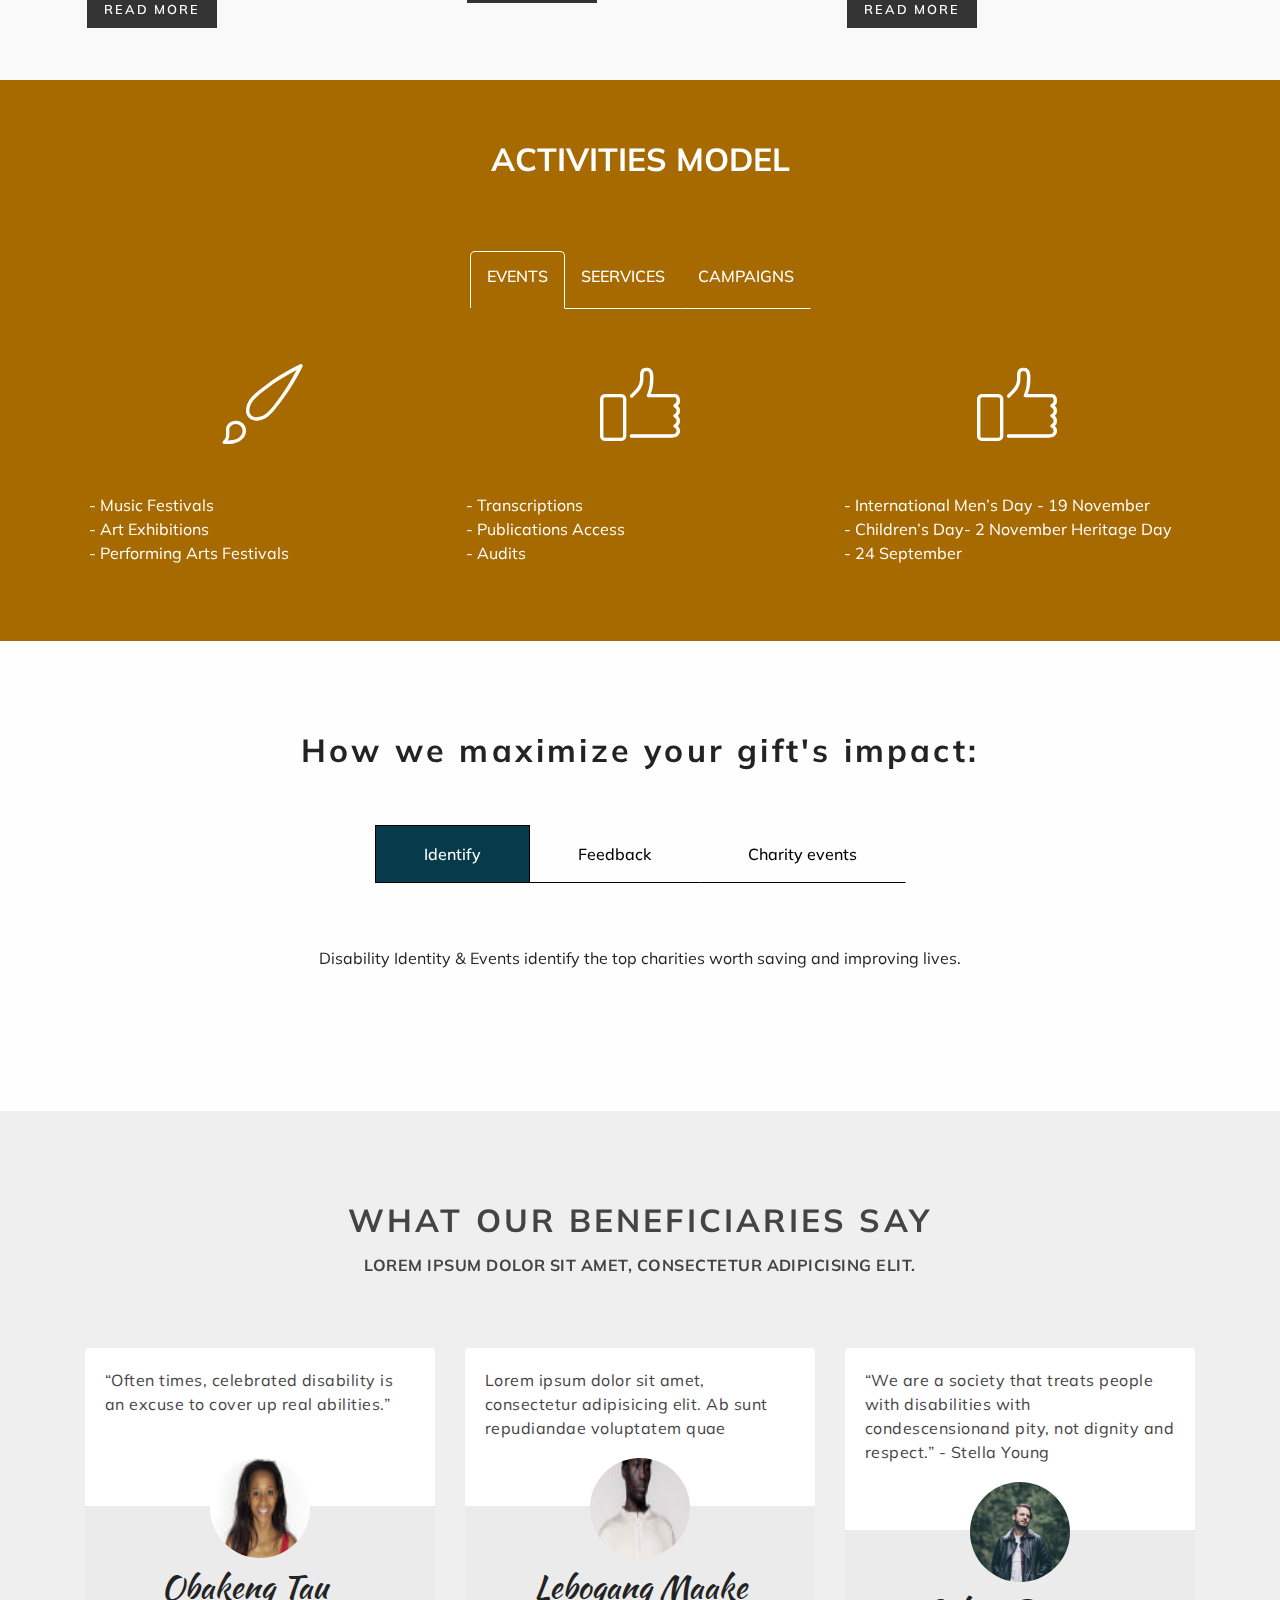
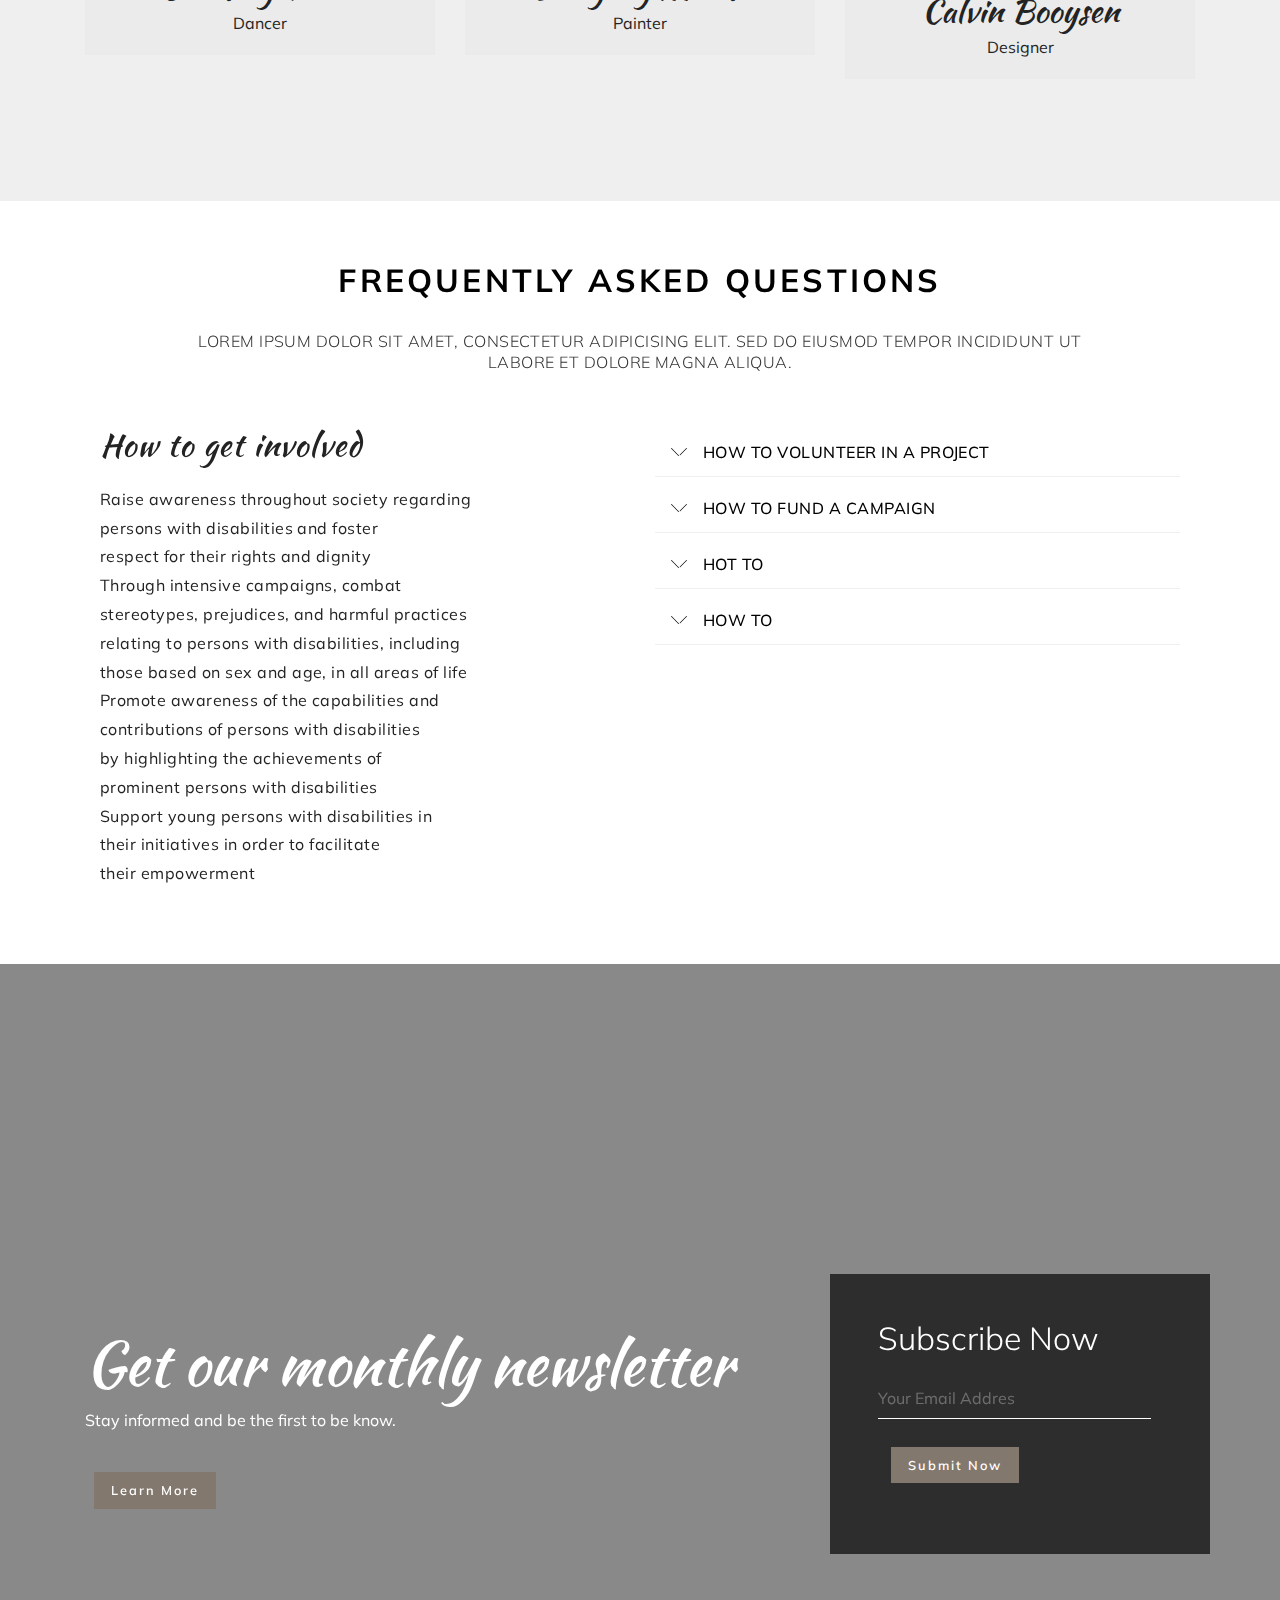
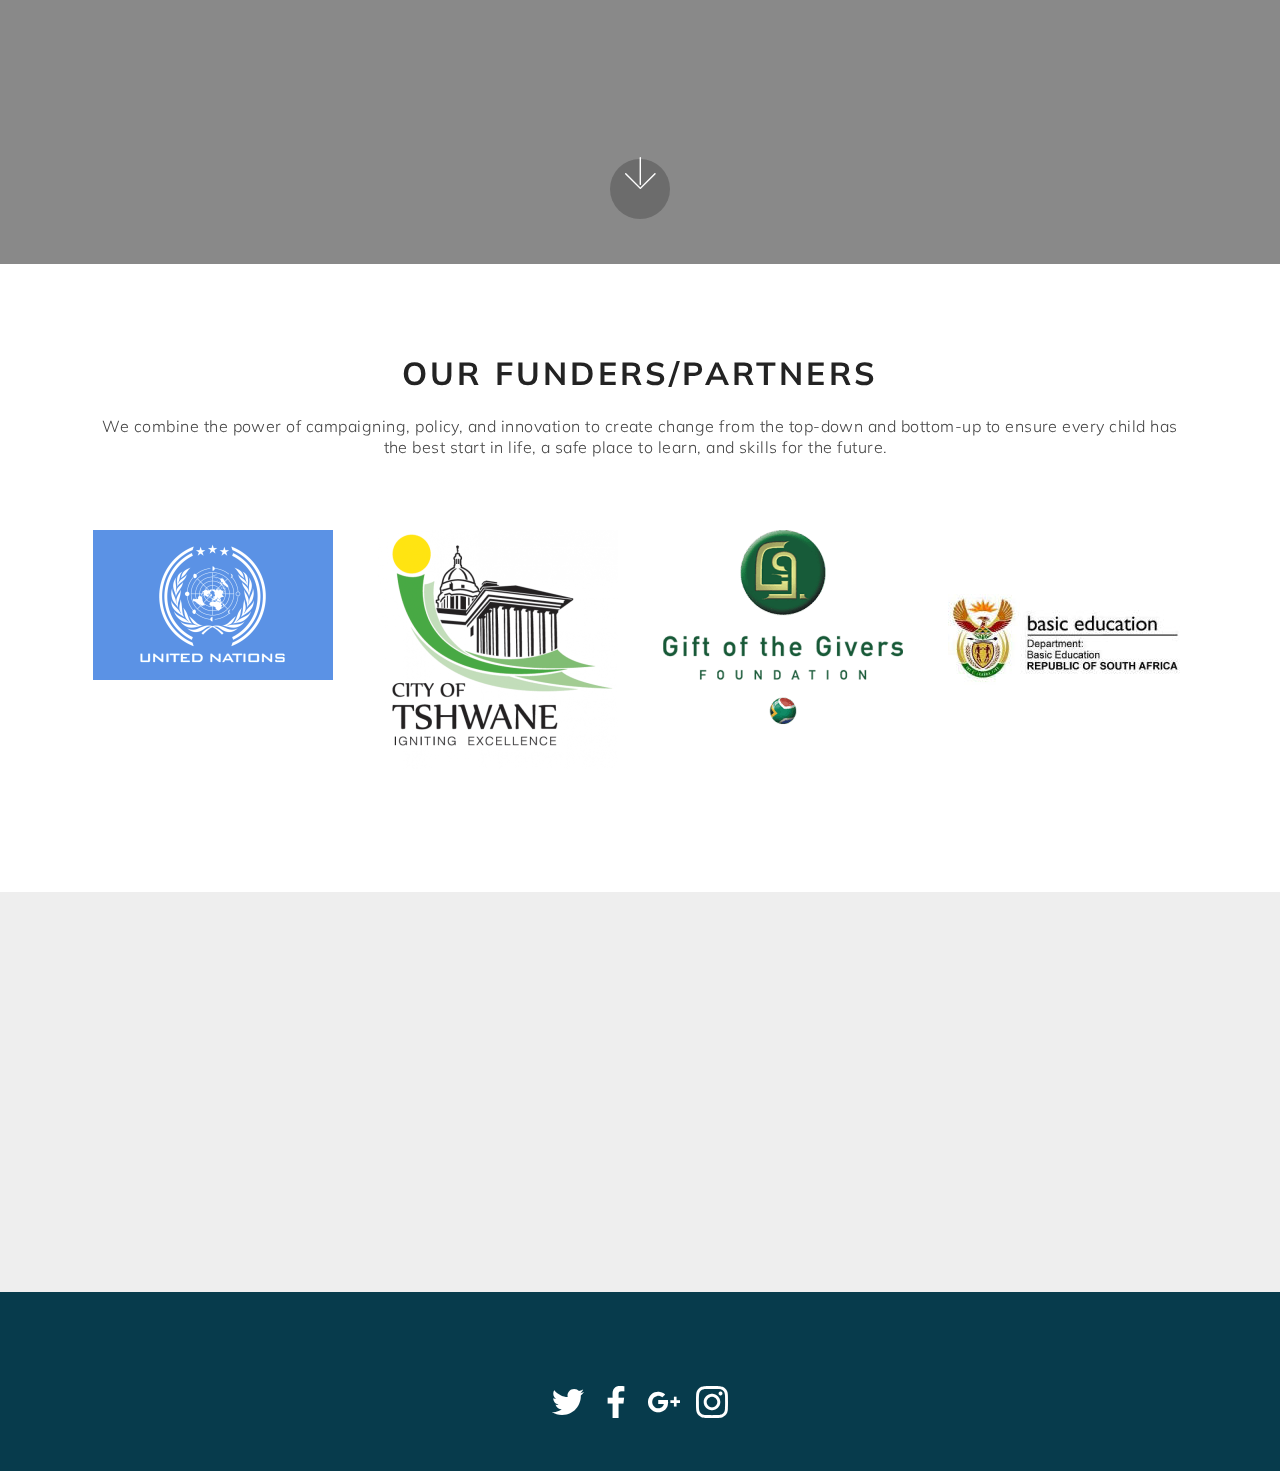
==== commit 9ac3438b: "Add files via upload" ====
--- a/index.html
+++ b/index.html
@@ -47,7 +47,7 @@
             </div>
         </button>
       <div class="collapse navbar-collapse" id="navbarSupportedContent">
-            <ul class="navbar-nav nav-dropdown" data-app-modern-menu="true"><li class="nav-item dropdown open"><a class="nav-link link text-white dropdown-toggle display-4" href="#top" data-toggle="dropdown-submenu" aria-expanded="true">
+            <ul class="navbar-nav nav-dropdown" data-app-modern-menu="true"><li class="nav-item dropdown"><a class="nav-link link text-white dropdown-toggle display-4" href="#top" data-toggle="dropdown-submenu" aria-expanded="false">
                         Get Involved</a><div class="dropdown-menu"><a class="text-white dropdown-item display-4" href="#top">Donors<br></a><a class="text-white dropdown-item display-4" href="#top">Programs<br></a><a class="text-white dropdown-item display-4" href="#top" aria-expanded="false">Previous Events<br><br></a></div></li>
                 
                 <li class="nav-item">
@@ -441,9 +441,9 @@
                 <ul class="nav nav-tabs" role="tablist">
                     <li class="nav-item"><a class="nav-link mbr-fonts-style active show display-7" role="tab" data-toggle="tab" href="#tabs1-a_tab0" aria-selected="true">
                             Identify</a></li>
-                    <li class="nav-item"><a class="nav-link mbr-fonts-style active show display-7" role="tab" data-toggle="tab" href="#tabs1-a_tab1" aria-selected="true">
+                    <li class="nav-item"><a class="nav-link mbr-fonts-style show active display-7" role="tab" data-toggle="tab" href="#tabs1-a_tab1" aria-selected="true">
                             Feedback</a></li>
-                    <li class="nav-item"><a class="nav-link mbr-fonts-style active show display-7" role="tab" data-toggle="tab" href="#tabs1-a_tab2" aria-selected="true">
+                    <li class="nav-item"><a class="nav-link mbr-fonts-style show active display-7" role="tab" data-toggle="tab" href="#tabs1-a_tab2" aria-selected="true">
                             Charity events</a></li>
                     
                     
@@ -644,7 +644,7 @@
                             <div id="collapse2_6" class="panel-collapse noScroll collapse" role="tabpanel" aria-labelledby="headingTwo" data-parent="#bootstrap-accordion_6">
                                 <div class="panel-body p-4">
                                     <p class="mbr-fonts-style panel-text display-7">
-                                       Lorem ipsum dolor sit amet, consectetur adipisicing elit. Id ullam sint repellat! Aliquid, odio magni ab rem eos odit, deleniti laboriosam voluptas inventore, iste suscipit sed ipsa! Ut aliquam, alias.</p>
+                                       Disability Identity Activism</p>
                                 </div>
                             </div>
                         </div>
@@ -654,14 +654,13 @@
                                 <a role="button" class="collapsed panel-title text-black" data-toggle="collapse" data-core="" href="#collapse3_6" aria-expanded="false" aria-controls="collapse3">
                                     <span class="sign mbr-iconfont mbri-arrow-down inactive"></span>
                                     <h4 class="mbr-fonts-style header-text display-7">
-                                        LOREM IPSUM
-                                    </h4>
+                                        HOT TO</h4>
                                 </a>
                             </div>
                             <div id="collapse3_6" class="panel-collapse noScroll collapse" role="tabpanel" aria-labelledby="headingThree" data-parent="#bootstrap-accordion_6">
                                 <div class="panel-body p-4">
                                     <p class="mbr-fonts-style panel-text display-7">
-                                       Lorem ipsum dolor sit amet, consectetur adipisicing elit. Illum sed exercitationem reiciendis suscipit sunt enim, tempore ex debitis fuga dolorum aliquid ea libero atque optio. Molestiae ullam at, quasi alias.</p>
+                                       Disability Identity Activism</p>
                                 </div>
                             </div>
                         </div>
@@ -671,14 +670,13 @@
                                 <a role="button" class="collapsed panel-title text-black" data-toggle="collapse" data-core="" href="#collapse4_6" aria-expanded="false" aria-controls="collapse4">
                                     <span class="sign mbr-iconfont mbri-arrow-down inactive"></span>
                                     <h4 class="mbr-fonts-style header-text display-7">
-                                        LOREM IPSUM
-                                    </h4>
+                                        HOW TO&nbsp;</h4>
                                 </a>
                             </div>
                             <div id="collapse4_6" class="panel-collapse noScroll collapse" role="tabpanel" aria-labelledby="headingFour" data-parent="#bootstrap-accordion_6">
                                 <div class="panel-body p-4">
                                     <p class="mbr-fonts-style panel-text display-7">
-                                       Lorem ipsum dolor sit amet, consectetur adipisicing elit. Voluptate veniam accusamus eaque recusandae modi velit a praesentium ipsa animi facilis repellendus magnam aliquam, numquam debitis fuga laboriosam, quos aut adipisci.</p>
+                                       Disability Identity Activism</p>
                                 </div>
                             </div>
                         </div>
@@ -722,9 +720,7 @@
             <div class="col-md-12 col-lg-8 text-element">
                 <h3 class="mbr-section-subtitle mbr-fonts-style align-left pb-2 display-5"></h3>
                 <h1 class="mbr-section-title mbr-white mbr-fonts-style align-left display-1">Get our monthly newsletter</h1>
-                <p class="mbr-text pb-3 mbr-fonts-style mbr-white align-left display-7">
-                    Lorem ipsum dolor sit amet, consectetur adipisicing elit. Cumque vel consequatur quas,<br>nemo facilis dolorem modi nostrum eveniet voluptatibus ipsa mollitia.
-                </p>
+                <p class="mbr-text pb-3 mbr-fonts-style mbr-white align-left display-7">Stay informed and be the first to be know.</p>
                 <div class="mbr-section-btn align-left"><a class="btn-info btn btn-lg display-4" href="index.html#header2-3">Learn More</a></div>
             </div>
             <div class="form-1 col-md-12 col-lg-4" data-form-type="formoid">
@@ -733,10 +729,10 @@
                 <h2 class="form-title pb-3 mbr-fonts-style mbr-white display-2">
                     Subscribe Now
                 </h2>
-                <h4 class="mbr-fonts-style form-subtitle align-left display-7">Lorem ipsum dolor sit amet, consectetur adipisicing elit. Dolore voluptates.</h4>
+                <h4 class="mbr-fonts-style form-subtitle align-left display-7"></h4>
                 <div data-form-alert="" hidden="">Thanks for filling out the form!
                 </div>
-                <form class="mbr-form" action="https://mobirise.com/" method="post" data-form-title="My Mobirise Form"><input type="hidden" name="email" data-form-email="true" value="s1phTNCRduTeVsthzV+3ga0nGYYAaR6OrQjtOIV93mmg6ZbuC7Z3qJKkHwXVm+HZi5SWST6JNvNut+L2zi73YGbeT5b+iDQto6jCzus8V4aSe1CIwkCXKp2i//7tcUJU" data-form-field="E-mail">
+                <form class="mbr-form" action="https://mobirise.com/" method="post" data-form-title="My Mobirise Form"><input type="hidden" name="email" data-form-email="true" value="3eLxUjot05CQicpAqMuJxsB30g4CBh0KEFYsTv77sVnX2C/Ejav+GwTbk0Mca1C3l/gEBtQXk7aUN6lHGmDMuHJf98hs9NoV5UBY8RYJTfrACRU6fAevCjRCFhdO1Tc=" data-form-field="E-mail">
                     
                     <div class="input-wrap" data-for="email">
                         <input type="text" class="field display-7" name="email" data-form-field="E-mail" required="" placeholder="Your Email Addres" id="email-header2-3">
--- a/assets/mobirise/css/mbr-additional.css
+++ b/assets/mobirise/css/mbr-additional.css
@@ -2011,68 +2011,6 @@
   margin: 0;
   padding-bottom: 1.5rem;
 }
-.cid-sp9mfKLWii {
-  padding-top: 90px;
-  padding-bottom: 0px;
-  background-color: #073b4c;
-}
-.cid-sp9mfKLWii .row {
-  -webkit-justify-content: center;
-  justify-content: center;
-}
-.cid-sp9mfKLWii .text-black {
-  font-weight: 800;
-  letter-spacing: 0.1em;
-}
-.cid-sp9mfKLWii .btn {
-  margin-bottom: 2rem;
-}
-.cid-sp9mfKLWii .mbr-text {
-  color: #444;
-  font-weight: 600;
-  letter-spacing: 0.1em;
-}
-.cid-sp9mfKLWii .social-list {
-  -webkit-justify-content: center;
-  justify-content: center;
-  display: flex;
-  padding-left: 0;
-  margin-bottom: 25px;
-  list-style: none;
-  -webkit-flex-wrap: wrap;
-  flex-wrap: wrap;
-}
-.cid-sp9mfKLWii .social-list .mbr-iconfont-social {
-  font-size: 2rem;
-  color: black;
-}
-.cid-sp9mfKLWii .social-list .soc-item {
-  margin: 0 .5rem;
-}
-.cid-sp9mfKLWii .social-list a {
-  margin: 0;
-  -webkit-transition: .2s linear;
-  transition: .2s linear;
-}
-.cid-sp9mfKLWii .social-list a:hover {
-  opacity: .4;
-}
-@media (max-width: 767px) {
-  .cid-sp9mfKLWii .social-list {
-    -webkit-justify-content: center;
-    justify-content: center;
-  }
-}
-@media (max-width: 575px) {
-  .cid-sp9mfKLWii .mbr-text {
-    text-align: center;
-    margin-bottom: 2rem;
-  }
-}
-.cid-sp9mfKLWii .links {
-  color: #232323;
-  text-align: center;
-}
 .cid-sp9mfLPfEA .google-map {
   height: 25rem;
   position: relative;
@@ -2104,3 +2042,65 @@
 .cid-sp9mfLPfEA .google-map[data-state="loading"] [data-state-details] {
   display: none;
 }
+.cid-sp9mfKLWii {
+  padding-top: 90px;
+  padding-bottom: 0px;
+  background-color: #073b4c;
+}
+.cid-sp9mfKLWii .row {
+  -webkit-justify-content: center;
+  justify-content: center;
+}
+.cid-sp9mfKLWii .text-black {
+  font-weight: 800;
+  letter-spacing: 0.1em;
+}
+.cid-sp9mfKLWii .btn {
+  margin-bottom: 2rem;
+}
+.cid-sp9mfKLWii .mbr-text {
+  color: #444;
+  font-weight: 600;
+  letter-spacing: 0.1em;
+}
+.cid-sp9mfKLWii .social-list {
+  -webkit-justify-content: center;
+  justify-content: center;
+  display: flex;
+  padding-left: 0;
+  margin-bottom: 25px;
+  list-style: none;
+  -webkit-flex-wrap: wrap;
+  flex-wrap: wrap;
+}
+.cid-sp9mfKLWii .social-list .mbr-iconfont-social {
+  font-size: 2rem;
+  color: black;
+}
+.cid-sp9mfKLWii .social-list .soc-item {
+  margin: 0 .5rem;
+}
+.cid-sp9mfKLWii .social-list a {
+  margin: 0;
+  -webkit-transition: .2s linear;
+  transition: .2s linear;
+}
+.cid-sp9mfKLWii .social-list a:hover {
+  opacity: .4;
+}
+@media (max-width: 767px) {
+  .cid-sp9mfKLWii .social-list {
+    -webkit-justify-content: center;
+    justify-content: center;
+  }
+}
+@media (max-width: 575px) {
+  .cid-sp9mfKLWii .mbr-text {
+    text-align: center;
+    margin-bottom: 2rem;
+  }
+}
+.cid-sp9mfKLWii .links {
+  color: #232323;
+  text-align: center;
+}
